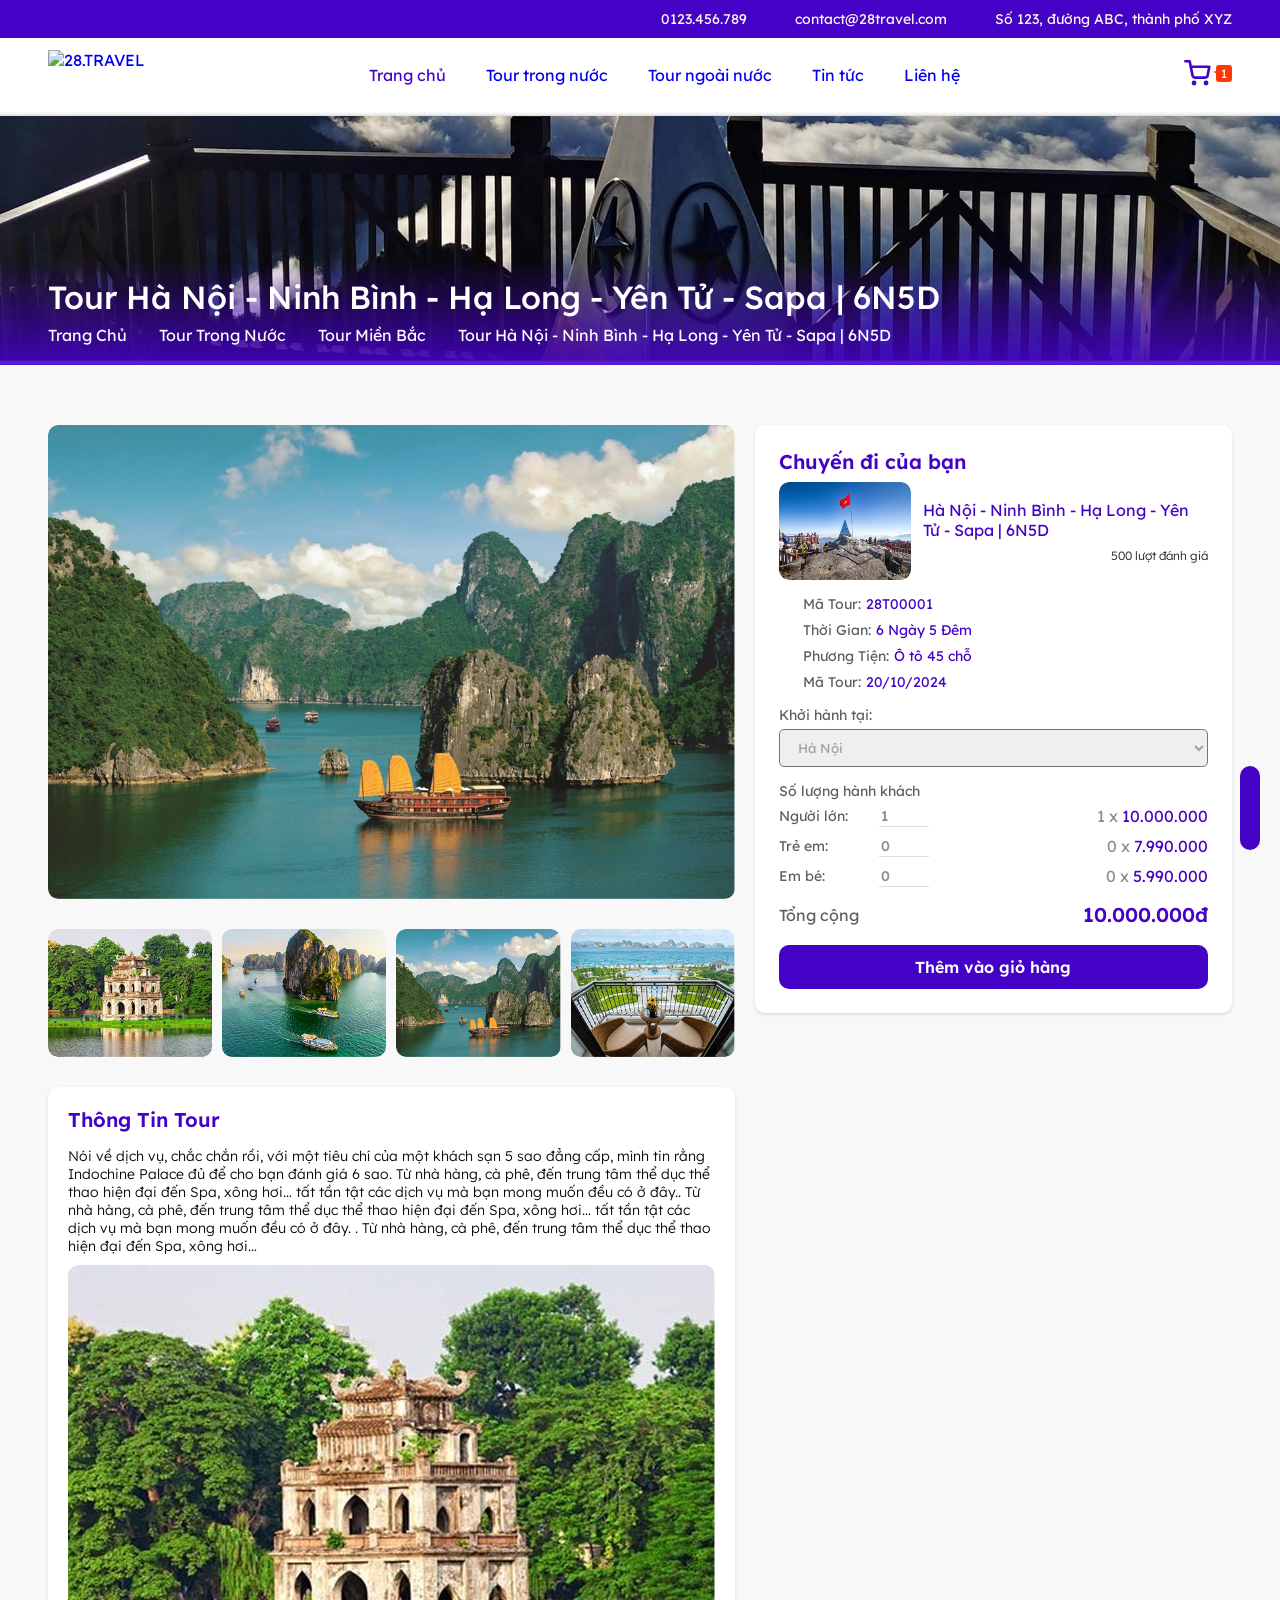
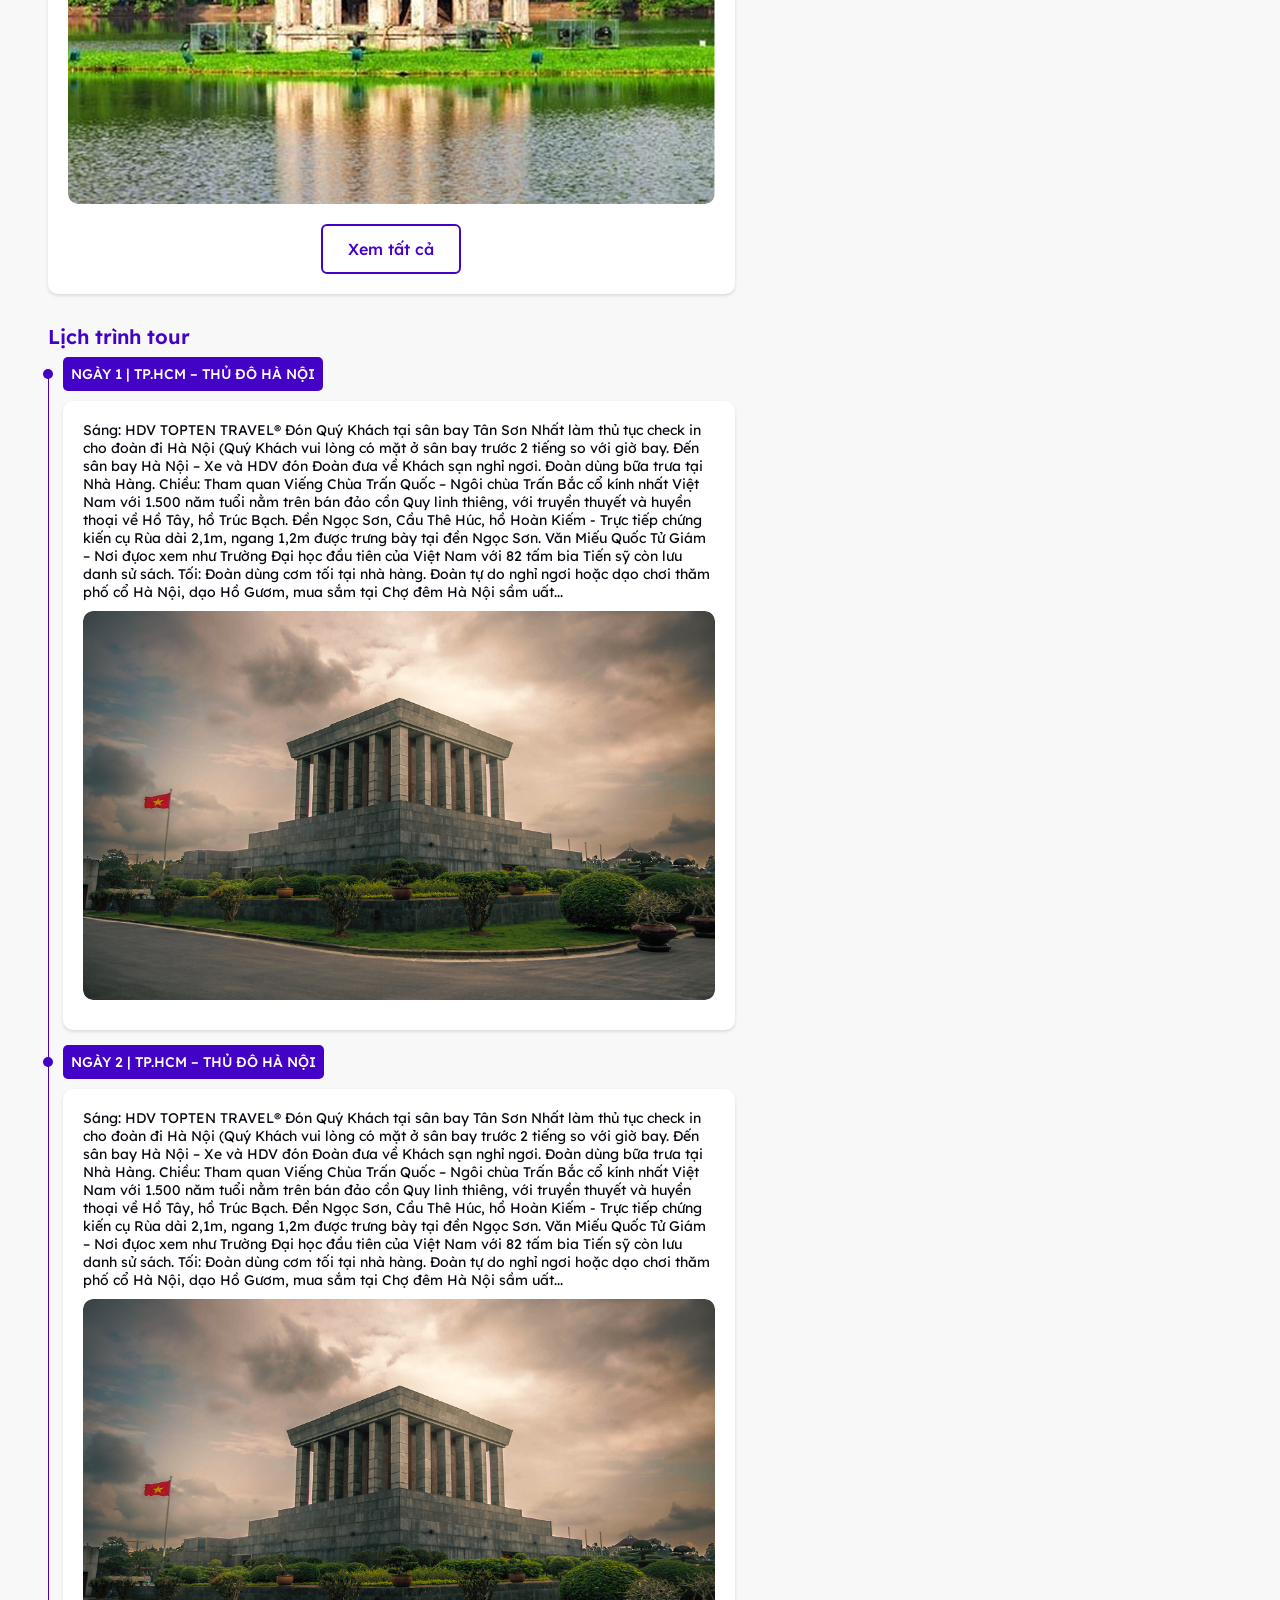
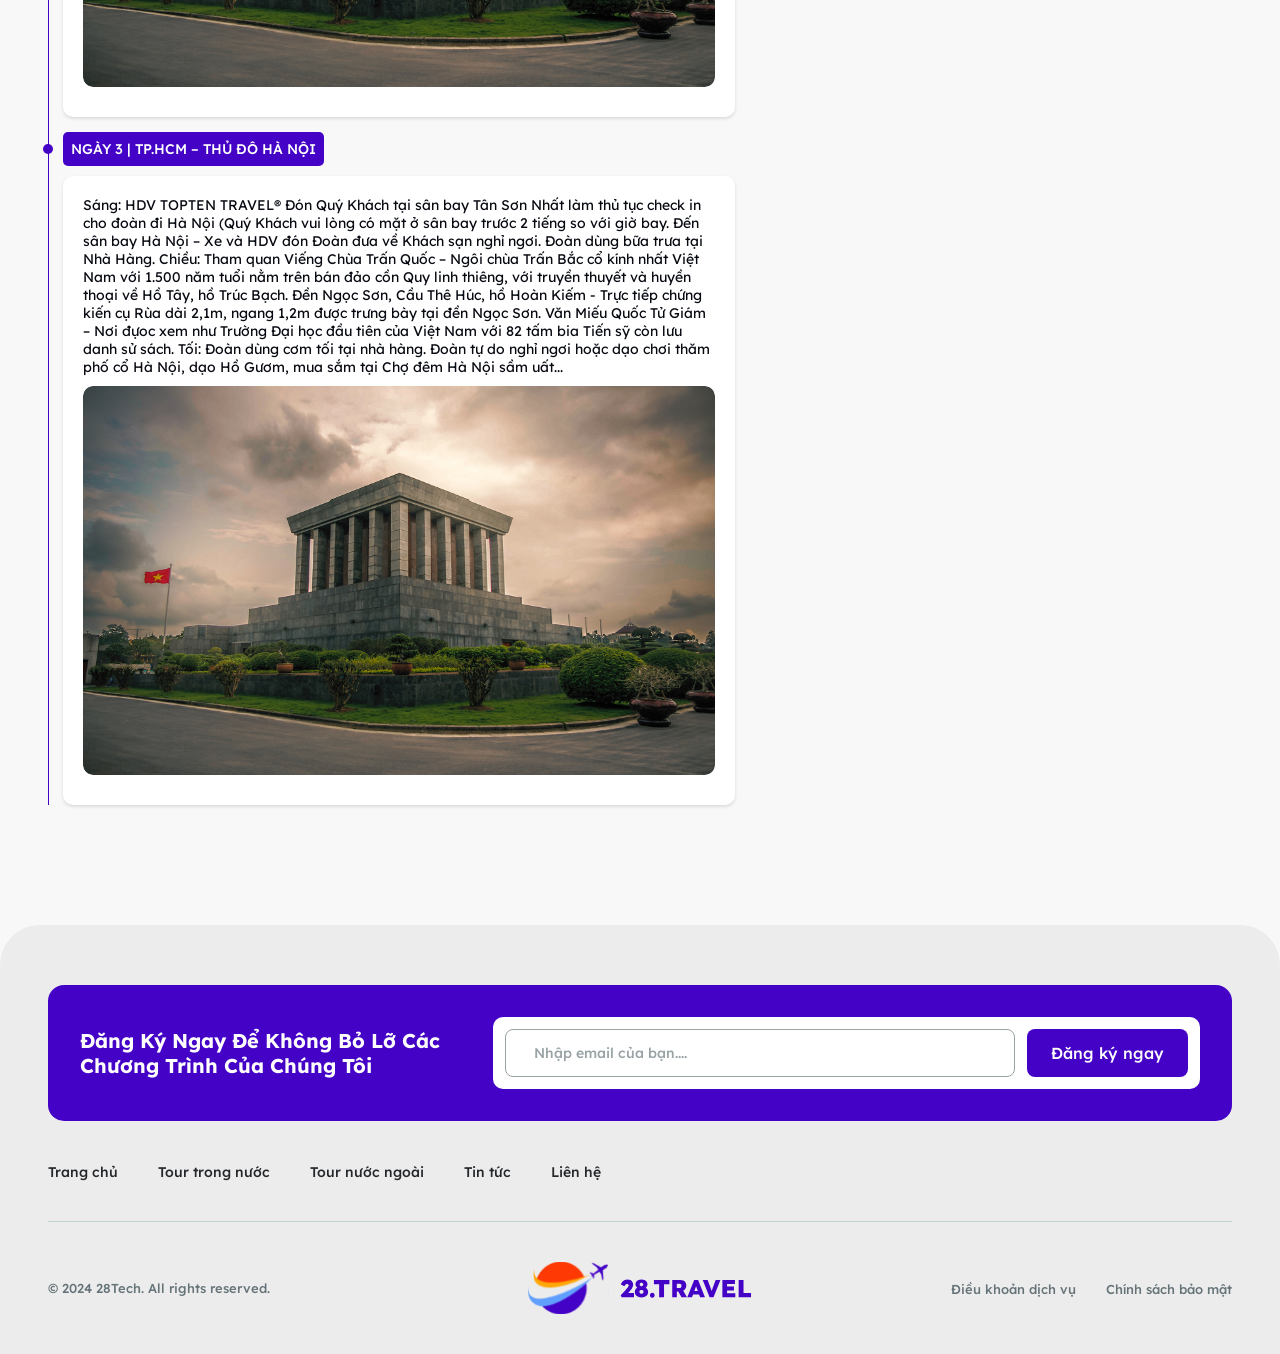
==== chi-tiet-tour.html @ 0ad52549 "Tạo project-1" ====
<!doctype html>
<html lang="en">
  <head>
    <meta charset="UTF-8" />
    <meta name="viewport" content="width=device-width, initial-scale=1.0" />
    <title>Trang chi tiết tour</title>
    <link
      rel="stylesheet"
      href="https://cdnjs.cloudflare.com/ajax/libs/font-awesome/7.3.1/css/all.min.css"
      integrity="sha512-QeR2VH+lsBE5LSAe1Q5EnTBbe7XTBubt8dG93Y7gidSgdMCr8nVqKcfKAMyN96SV8KDbZVTDXChatu5G2KQGzg=="
      crossorigin="anonymous"
      referrerpolicy="no-referrer"
    />
    <link rel="stylesheet" href="assets/css/style.css" />
  </head>
  <body>
    <!-- Top Header -->
    <div class="top-header">
      <div class="container">
        <div class="inner-wrap">
          <div class="inner-item">
            <i class="fa-solid fa-phone"></i>
            0123.456.789
          </div>
          <div class="inner-item">
            <i class="fa-solid fa-envelope"></i>
            contact@28travel.com
          </div>
          <div class="inner-item">
            <i class="fa-solid fa-building"></i>
            Số 123, đường ABC, thành phố XYZ
          </div>
        </div>
      </div>
    </div>
    <!-- End Top Header -->
    <!-- Header -->
    <header class="header">
      <div class="container">
        <div class="inner-wrap">
          <button class="inner-menu-mobile">
            <i class="fa-solid fa-bars"></i>
          </button>
          <div class="inner-logo">
            <a href="index.html">
              <img src="./assets/images/logo.svg" alt="28.TRAVEL" />
            </a>
          </div>
          <nav class="inner-menu">
            <ul>
              <li>
                <a href="index.html" class="active">Trang chủ</a>
              </li>
              <li>
                <a href="#">Tour trong nước</a>
                <i class="fa-solid fa-caret-down"></i>
                <ul>
                  <li><a href="#" class="active">Tour Miền Bắc</a></li>
                  <li><a href="#">Tour Miền Trung</a></li>
                  <li><a href="#">Tour Miền Nam</a></li>
                  <li><a href="#">Tour Xuyên Viêt</a></li>
                </ul>
              </li>
              <li>
                <a href="#">Tour ngoài nước</a>
                <i class="fa-solid fa-caret-down"></i>
                <ul>
                  <li><a href="#">Tour Châu Á</a></li>
                  <li><a href="#">Tour Châu Âu</a></li>
                  <li><a href="#">Tour Châu Mỹ</a></li>
                  <li><a href="#">Tour Châu Úc</a></li>
                </ul>
              </li>
              <li>
                <a href="#">Tin tức</a>
              </li>
              <li>
                <a href="#">Liên hệ</a>
              </li>
            </ul>
          </nav>
          <div class="inner-cart">
            <a href="#">
              <img src="./assets/images/cart.svg" alt="Cart" />
              <span>1</span>
            </a>
          </div>
        </div>
      </div>
    </header>
    <!-- End Header -->
    <!-- Box Breadcrumb -->
    <div class="box-breadcrumb">
      <div class="inner-image">
        <img src="./assets/images/breadcrumb-2.png" alt="" />
      </div>
      <div class="inner-content">
        <div class="container">
          <h1 class="inner-title">
            Tour Hà Nội - Ninh Bình - Hạ Long - Yên Tử - Sapa | 6N5D
          </h1>
          <div class="inner-list">
            <ul>
              <li>
                <a href="index.html">Trang chủ</a>
                <i class="fa-solid fa-angles-right"></i>
              </li>
              <li>
                <a href="index.html">Tour trong nước</a>
                <i class="fa-solid fa-angles-right"></i>
              </li>
              <li>
                <a href="index.html">Tour miền bắc</a>
                <i class="fa-solid fa-angles-right"></i>
              </li>
              <li>
                <a href="index.html"
                  >Tour Hà Nội - Ninh Bình - Hạ Long - Yên Tử - Sapa | 6N5D</a
                >
                <i class="fa-solid fa-angles-right"></i>
              </li>
            </ul>
          </div>
        </div>
      </div>
    </div>
    <!-- End Box Breadcrumb -->
    <!-- Section-10 Danh sách các ảnh -->
    <div class="section-10">
      <div class="container">
        <div class="inner-wrap">
          <div class="inner-left">
            <div class="box-images">
              <div class="inner-images-main">
                <div class="inner-image">
                  <img src="./assets/images/thongtinmain.png" alt="" />
                </div>
              </div>
              <div class="inner-images-thumbs">
                <div class="inner-image">
                  <img src="./assets/images/thongtin.png" alt="" />
                </div>
                <div class="inner-image">
                  <img src="./assets/images/thongtin2.png" alt="" />
                </div>
                <div class="inner-image">
                  <img src="./assets/images/thongtin3.png" alt="" />
                </div>
                <div class="inner-image">
                  <img src="./assets/images/thongtin4.png" alt="" />
                </div>
              </div>
            </div>
            <div class="box-tour-infor">
              <div class="inner-title">Thông Tin Tour</div>
              <div class="inner-content">
                <p>
                  Nói về dịch vụ, chắc chắn rồi, với một tiêu chí của một khách
                  sạn 5 sao đẳng cấp, mình tin rằng Indochine Palace đủ để cho
                  bạn đánh giá 6 sao. Từ nhà hàng, cà phê, đến trung tâm thể dục
                  thể thao hiện đại đến Spa, xông hơi… tất tần tật các dịch vụ
                  mà bạn mong muốn đều có ở đây.. Từ nhà hàng, cà phê, đến trung
                  tâm thể dục thể thao hiện đại đến Spa, xông hơi… tất tần tật
                  các dịch vụ mà bạn mong muốn đều có ở đây. . Từ nhà hàng, cà
                  phê, đến trung tâm thể dục thể thao hiện đại đến Spa, xông
                  hơi…
                </p>
                <img src="./assets/images/thontintour.png" alt="" />
              </div>
              <div class="inner-read-more">
                <btuoon class="button-outline">Xem tất cả</btuoon>
              </div>
            </div>
            <div class="box-tour-schedule">
              <div class="inner-title-main">Lịch trình tour</div>
              <div class="inner-list">
                <div class="inner-item">
                  <div class="inner-title">NGÀY 1 | TP.HCM – THỦ ĐÔ HÀ NỘI</div>
                  <div class="inner-content">
                    <p>
                      Sáng: HDV TOPTEN TRAVEL® Đón Quý Khách tại sân bay Tân Sơn
                      Nhất làm thủ tục check in cho đoàn đi Hà Nội (Quý Khách
                      vui lòng có mặt ở sân bay trước 2 tiếng so với giờ bay.
                      Đến sân bay Hà Nội – Xe và HDV đón Đoàn đưa về Khách sạn
                      nghỉ ngơi. Đoàn dùng bữa trưa tại Nhà Hàng. Chiều: Tham
                      quan Viếng Chùa Trấn Quốc – Ngôi chùa Trấn Bắc cổ kính
                      nhất Việt Nam với 1.500 năm tuổi nằm trên bán đảo cồn Quy
                      linh thiêng, với truyền thuyết và huyền thoại về Hồ Tây,
                      hồ Trúc Bạch. Đền Ngọc Sơn, Cầu Thê Húc, hồ Hoàn Kiếm -
                      Trực tiếp chứng kiến cụ Rùa dài 2,1m, ngang 1,2m được
                      trưng bày tại đền Ngọc Sơn. Văn Miếu Quốc Tử Giám – Nơi
                      đựoc xem như Trường Đại học đầu tiên của Việt Nam với 82
                      tấm bia Tiến sỹ còn lưu danh sử sách. Tối: Đoàn dùng cơm
                      tối tại nhà hàng. Đoàn tự do nghỉ ngơi hoặc dạo chơi thăm
                      phố cổ Hà Nội, dạo Hồ Gươm, mua sắm tại Chợ đêm Hà Nội sầm
                      uất...
                    </p>
                    <img src="./assets/images/lichtrinh.png" alt="" />
                  </div>
                </div>
                <div class="inner-item">
                  <div class="inner-title">NGÀY 2 | TP.HCM – THỦ ĐÔ HÀ NỘI</div>
                  <div class="inner-content">
                    <p>
                      Sáng: HDV TOPTEN TRAVEL® Đón Quý Khách tại sân bay Tân Sơn
                      Nhất làm thủ tục check in cho đoàn đi Hà Nội (Quý Khách
                      vui lòng có mặt ở sân bay trước 2 tiếng so với giờ bay.
                      Đến sân bay Hà Nội – Xe và HDV đón Đoàn đưa về Khách sạn
                      nghỉ ngơi. Đoàn dùng bữa trưa tại Nhà Hàng. Chiều: Tham
                      quan Viếng Chùa Trấn Quốc – Ngôi chùa Trấn Bắc cổ kính
                      nhất Việt Nam với 1.500 năm tuổi nằm trên bán đảo cồn Quy
                      linh thiêng, với truyền thuyết và huyền thoại về Hồ Tây,
                      hồ Trúc Bạch. Đền Ngọc Sơn, Cầu Thê Húc, hồ Hoàn Kiếm -
                      Trực tiếp chứng kiến cụ Rùa dài 2,1m, ngang 1,2m được
                      trưng bày tại đền Ngọc Sơn. Văn Miếu Quốc Tử Giám – Nơi
                      đựoc xem như Trường Đại học đầu tiên của Việt Nam với 82
                      tấm bia Tiến sỹ còn lưu danh sử sách. Tối: Đoàn dùng cơm
                      tối tại nhà hàng. Đoàn tự do nghỉ ngơi hoặc dạo chơi thăm
                      phố cổ Hà Nội, dạo Hồ Gươm, mua sắm tại Chợ đêm Hà Nội sầm
                      uất...
                    </p>
                    <img src="./assets/images/lichtrinh.png" alt="" />
                  </div>
                </div>
                <div class="inner-item">
                  <div class="inner-title">NGÀY 3 | TP.HCM – THỦ ĐÔ HÀ NỘI</div>
                  <div class="inner-content">
                    <p>
                      Sáng: HDV TOPTEN TRAVEL® Đón Quý Khách tại sân bay Tân Sơn
                      Nhất làm thủ tục check in cho đoàn đi Hà Nội (Quý Khách
                      vui lòng có mặt ở sân bay trước 2 tiếng so với giờ bay.
                      Đến sân bay Hà Nội – Xe và HDV đón Đoàn đưa về Khách sạn
                      nghỉ ngơi. Đoàn dùng bữa trưa tại Nhà Hàng. Chiều: Tham
                      quan Viếng Chùa Trấn Quốc – Ngôi chùa Trấn Bắc cổ kính
                      nhất Việt Nam với 1.500 năm tuổi nằm trên bán đảo cồn Quy
                      linh thiêng, với truyền thuyết và huyền thoại về Hồ Tây,
                      hồ Trúc Bạch. Đền Ngọc Sơn, Cầu Thê Húc, hồ Hoàn Kiếm -
                      Trực tiếp chứng kiến cụ Rùa dài 2,1m, ngang 1,2m được
                      trưng bày tại đền Ngọc Sơn. Văn Miếu Quốc Tử Giám – Nơi
                      đựoc xem như Trường Đại học đầu tiên của Việt Nam với 82
                      tấm bia Tiến sỹ còn lưu danh sử sách. Tối: Đoàn dùng cơm
                      tối tại nhà hàng. Đoàn tự do nghỉ ngơi hoặc dạo chơi thăm
                      phố cổ Hà Nội, dạo Hồ Gươm, mua sắm tại Chợ đêm Hà Nội sầm
                      uất...
                    </p>
                    <img src="./assets/images/lichtrinh.png" alt="" />
                  </div>
                </div>
              </div>
            </div>
          </div>
          <div class="inner-right">
            <div class="box-tour-detail">
              <div class="inner-title-main">Chuyến đi của bạn</div>
              <div class="inner-product">
                <div class="inner-image">
                  <img src="./assets/images/chuyendi.png" alt="" />
                </div>
                <div class="inner-infor">
                  <div class="inner-title">
                    Hà Nội - Ninh Bình - Hạ Long - Yên Tử - Sapa | 6N5D
                  </div>
                  <div class="inner-rating">
                    <div class="inner-star">
                      <i class="fa-solid fa-star"></i>
                      <i class="fa-solid fa-star"></i>
                      <i class="fa-solid fa-star"></i>
                      <i class="fa-solid fa-star"></i>
                      <i class="fa-solid fa-star"></i>
                    </div>
                    <div class="inner-number">500 lượt đánh giá</div>
                  </div>
                </div>
              </div>
              <div class="inner-meta">
                <div class="inner-item">
                  <i class="fa-solid fa-ticket-simple"></i>
                  <span>Mã Tour:</span>
                  <span class="inner-highlight">28T00001</span>
                </div>
                <div class="inner-item">
                  <i class="fa-solid fa-calendar-days"></i>
                  <span>Thời Gian:</span>
                  <span class="inner-highlight">6 Ngày 5 Đêm</span>
                </div>
                <div class="inner-item">
                  <i class="fa-solid fa-car"></i>
                  <span>Phương Tiện:</span>
                  <span class="inner-highlight">Ô tô 45 chỗ</span>
                </div>
                <div class="inner-item">
                  <i class="fa-solid fa-calendar-days"></i>
                  <span>Mã Tour:</span>
                  <span class="inner-highlight">20/10/2024</span>
                </div>
              </div>
              <form action="" class="inner-form">
                <div class="inner-group">
                  <label class="inner-label">Khởi hành tại:</label>
                  <select name="" id="">
                    <option value="">Hà Nội</option>
                    <option value="">Đà Nẵng</option>
                    <option value="">Nha Trang</option>
                  </select>
                </div>
                <div class="inner-group">
                  <label class="inner-label">Số lượng hành khách</label>
                  <div class="inner-list">
                    <div class="inner-item">
                      <div class="inner-item-label">Người lớn:</div>
                      <div class="inner-item-input">
                        <input type="number" name="" id="" value="1" min="0" />
                      </div>
                      <div class="inner-item-price">
                        <span>1</span>
                        <span>x</span>
                        <span class="inner-highlight">10.000.000</span>
                      </div>
                    </div>
                    <div class="inner-item">
                      <div class="inner-item-label">Trẻ em:</div>
                      <div class="inner-item-input">
                        <input type="number" name="" id="" value="0" min="0" />
                      </div>
                      <div class="inner-item-price">
                        <span>0</span>
                        <span>x</span>
                        <span class="inner-highlight">7.990.000</span>
                      </div>
                    </div>
                    <div class="inner-item">
                      <div class="inner-item-label">Em bé:</div>
                      <div class="inner-item-input">
                        <input type="number" name="" id="" value="0" min="0" />
                      </div>
                      <div class="inner-item-price">
                        <span>0</span>
                        <span>x</span>
                        <span class="inner-highlight">5.990.000</span>
                      </div>
                    </div>
                  </div>
                </div>
                <div class="inner-total">
                  <div class="inner-total-label">Tổng cộng</div>
                  <div class="inner-total-price">10.000.000đ</div>
                </div>
                <button class="inner-button-add-cart">Thêm vào giỏ hàng</button>
              </form>
            </div>
          </div>
        </div>
      </div>
    </div>

    <!-- Footer -->
    <footer class="footer">
      <div class="container">
        <div class="inner-top">
          <h2 class="inner-title">
            Đăng ký ngay để không bỏ lỡ các chương trình của chúng tôi
          </h2>
          <form class="inner-form">
            <input type="email" placeholder="Nhập email của bạn...." />
            <button class="button-outline">Đăng ký ngay</button>
          </form>
        </div>
        <div class="inner-middle">
          <nav class="inner-links">
            <ul>
              <li>
                <a href="#">Trang chủ</a>
              </li>
              <li>
                <a href="#">Tour trong nước</a>
              </li>
              <li>
                <a href="#">Tour nước ngoài</a>
              </li>
              <li>
                <a href="#">Tin tức</a>
              </li>
              <li>
                <a href="#">Liên hệ</a>
              </li>
            </ul>
          </nav>
          <nav class="inner-socials">
            <ul>
              <li>
                <a href="#" target="_blank"
                  ><i class="fa-brands fa-facebook-f"></i
                ></a>
              </li>
              <li>
                <a href="#" target="_blank"
                  ><i class="fa-brands fa-twitter"></i
                ></a>
              </li>
              <li>
                <a href="#" target="_blank"
                  ><i class="fa-brands fa-instagram"></i
                ></a>
              </li>
              <li>
                <a href="#" target="_blank"
                  ><i class="fa-brands fa-youtube"></i
                ></a>
              </li>
            </ul>
          </nav>
        </div>
        <div class="inner-bottom">
          <div class="inner-copyright">© 2024 28Tech. All rights reserved.</div>
          <div class="inner-logo">
            <a href="index.html">
              <img src="./assets/images/Logo.svg" alt="" />
            </a>
          </div>
          <div class="inner-links">
            <ul>
              <li>
                <a href="#">Điều khoản dịch vụ</a>
              </li>
              <li>
                <a href="#">Chính sách bảo mật</a>
              </li>
            </ul>
          </div>
        </div>
      </div>
    </footer>
    <!-- End footer -->

    <!-- Box Contact -->
    <nav class="box-contact">
      <ul>
        <li>
          <a href="#"><i class="fa-brands fa-facebook-f"></i></a>
        </li>
        <li>
          <a href="#"><i class="fa-brands fa-instagram"></i></a>
        </li>
        <li>
          <a href="#"><i class="fa-brands fa-whatsapp"></i></a>
        </li>
        <li>
          <a href="#"><i class="fa-brands fa-youtube"></i></a>
        </li>
      </ul>
    </nav>
  </body>
</html>
---- assets/css/style.css ----
/* Import font chữ */
@import url("https://fonts.googleapis.com/css2?family=Lexend+Deca:wght@100..900&family=Roboto:ital,wght@0,100..900;1,100..900&display=swap");
/* Biến màu chính */
:root {
  --color-primary: #4502c7;
  --color-text: #25282b;
}
* {
  font-family: "Lexend Deca", sans-serif;
  box-sizing: border-box;
}
body {
  margin: 0;
  background-color: #f8f8f8;
}
a {
  text-decoration: none;
}
img {
  display: block;
}
/* Container */
.container {
  width: 1184px;
  margin-left: auto;
  margin-right: auto;
}
@media (max-width: 1199.98px) {
  .container {
    width: 960px;
  }
}
@media (max-width: 991.98px) {
  .container {
    width: 720px;
  }
}
@media (max-width: 767.98px) {
  .container {
    width: 540px;
  }
}
@media (max-width: 575.98px) {
  .container {
    width: 100%;
    padding-left: 16px;
    padding-right: 16px;
  }
}
/* End Container */
/* Top Header */
.top-header {
  background-color: var(--color-primary);
  padding: 10px 0;
}

.top-header .inner-wrap {
  display: flex;
  justify-content: flex-end;
  gap: 5px 40px;
}
.top-header .inner-item {
  color: #fffbeb;
  font-weight: 400;
  font-size: 14px;
  display: inline-flex;
  align-items: center;
  gap: 8px;
}
.top-header .inner-item i {
  font-size: 20px;
}
@media (max-width: 767.98px) {
  .top-header {
    display: none;
  }
}
/* End Top header */
/* Header */
.header {
  background-color: #ffffff;
  padding: 12px 0;
}
.header .inner-wrap {
  display: flex;
  justify-content: space-between;
  align-items: center;
}
.header .inner-logo img {
  height: 50px;
  width: auto;
}
.header .inner-menu > ul {
  display: flex;
  justify-content: space-between;
  margin: 0;
  padding: 0;
  list-style: none;
  gap: 5px 40px;
}
.header .inner-menu ul > li:hover > ul {
  display: block;
}
.header .inner-menu ul > li {
  position: relative;
}
.header .inner-menu ul > li > a.active,
header .inner-menu ul > li > a:hover {
  color: var(--color-primary);
}
.header .inner-menu ul > li > ul {
  position: absolute;
  list-style: none;
  top: 100%;
  left: 0;
  margin: 0;
  padding: 8px 0;
  background-color: #ffff;
  border-radius: 0 0 10px 10px;
  width: 280px;
  z-index: 999;
  display: none;
}
.header .inner-menu ul > li > ul > li > a {
  display: block;
  font-weight: 400;
  font-size: 16px;
  color: var(--color-primary);
  padding: 8px 22px;
  text-transform: capitalize;
}
.header .inner-menu ul > li > ul > li > a.active,
.header .inner-menu ul > li > ul > li > a:hover {
  background-color: var(--color-primary);
  color: #ffffff;
}
header .inner-menu ul > li > a:hover {
  color: var(--color-primary);
}

.header .inner-cart a {
  display: inline-flex;
  align-items: center;
}
.header .inner-cart img {
  height: 26px;
  width: auto;
}
.header .inner-cart span {
  display: inline-block;
  background-color: #ff3904;
  color: #ffffff;
  border-radius: 3px;
  font-weight: 400;
  font-size: 12px;
  padding: 1px 5px;
  margin-left: 5px;
  position: relative;
}
.header .inner-cart span::before {
  content: "";
  display: inline-block;
  width: 0;
  height: 0;
  border-top: 1.9px solid transparent;
  border-bottom: 1.9px solid transparent;
  border-right: 3.8px solid #ff3904;
  position: absolute;
  top: 6.5px;
  left: -3.4px;
}
.inner-menu-mobile {
  display: none;
}
@media (max-width: 1199.98px) {
  .header .inner-menu > ul {
    gap: 5px 24px;
  }
}
@media (max-width: 991.98px) {
  .header .inner-menu {
    display: none;
  }
  .inner-menu-mobile {
    display: inline-block;
    font-size: 22px;
    color: var(--color-text);
    background-color: transparent;
    padding: 0;
    border: none;
    cursor: pointer;
  }
}
@media (max-width: 575.98px) {
  .header .inner-menu img {
    height: 40px;
  }
}
/* End Header */
/* Section-1 */
.section-1 {
  background-image: url(../images/section-1.png);
  background-repeat: no-repeat;
  padding: 108px 0 106px 0;
  background-size: cover;
  background-position: center;
  width: 100%;
  height: 100%;
}
.section-1 .inner-wrap {
  width: 768px;
  margin: 0 auto;
}
.section-1 .inner-title {
  margin-top: 0;
  margin-bottom: 20px;
  color: var(--color-primary);
  font-size: 36px;
  text-align: center;
  font-weight: 700px;
}
.section-1 .inner-desc {
  margin-top: 0;
  margin-bottom: 30px;
  color: var(--color-text);
  font-size: 16px;
  text-align: center;
  font-weight: 400;
}
.section-1 .inner-form {
  background-color: #00000066;
  border-radius: 10px;
  padding: 40px;
  display: flex;
  flex-wrap: wrap;
  gap: 22px;
}
.section-1 .inner-form .inner-box .inner-input-group {
  border-radius: 10px;
  background-color: #fff;
  padding: 18px 12px;
  display: flex;
  align-items: center;
}
.section-1 .inner-form .inner-box.inner-address {
  width: 100%;
}
.section-1 .inner-form .inner-box.inner-user,
.section-1 .inner-form .inner-box.inner-calendar {
  width: 37.5%;
}
.section-1 .inner-form .inner-button {
  flex: 1;
}
.section-1 .inner-form .inner-box .inner-input-group .inner-icon {
  width: 20px;
  height: auto;
  margin-right: 14px;
}
.section-1 .inner-form .inner-box .inner-input-group .inner-input {
  flex: 1;
  border: none;
  font-weight: 400;
  font-size: 14px;
  outline: none;
  color: var(--color-text);
}
.section-1 .inner-form .inner-box .inner-input-group .inner-input::placeholder {
  color: #a6a6a6;
}
.section-1 .inner-form .inner-box .inner-input-group .inner-down {
  font-size: 12px;
  color: var(--color-primary);
}
.section-1 .inner-form .inner-button {
  border-radius: 10px;
  background-color: var(--color-primary);
  color: #ffffff;
  border: none;
  box-shadow: 0 3.3px 3.3px 0 #00000040;
  font-weight: 500;
  font-style: 14px;
  display: flex;
  justify-content: center;
  align-items: center;
  gap: 10px;
}
.section-1 .inner-form .inner-button i {
  font-size: 20px;
}
@media (max-width: 991.98px) {
  .section-1 .inner-wrap {
    width: 100%;
  }
  .section-1 .inner-title {
    font-size: 27px;
  }
  .section-1 .inner-desc {
    font-size: 14px;
  }
  .section-1 .inner-form {
    padding: 15px;
    gap: 12px;
  }
}
@media (max-width: 767.98px) {
  .section-1 .inner-form .inner-box.inner-user,
  .section-1 .inner-form .inner-box.inner-calendar {
    width: 100%;
  }
  .section-1 .inner-form .inner-button {
    height: 56px;
  }
}
/* End Section-1 */

/* Section 2 */
.section-2 {
  margin: 60px 0;
}
.section-2 .inner-wrap {
  background-color: var(--color-primary);
  border-radius: 10px;
  box-shadow: 0 4px 4px 0 #000;
  padding: 32px 27px 32px 23px;
  display: flex;
  align-items: center;
  flex-wrap: wrap;
  gap: 32px;
}
.section-2 .inner-info {
  width: calc(25% - 32px);
  text-align: center;
  color: #fff;
}
.section-2 .inner-info .inner-title {
  margin: 0;
  margin-bottom: 10px;
  text-transform: uppercase;
  font-size: 28px;
  font-weight: 700;
}
.section-2 .inner-info .inner-desc {
  font-size: 12px;
  font-weight: 400px;
  margin: 0;
  margin-bottom: 36px;
}
.section-2 .inner-info .inner-clock-title {
  font-size: 21px;
  margin-bottom: 17px;
  font-weight: 700;
  margin-bottom: 16px;
}
.section-2 .inner-info .inner-clock-number {
  display: flex;
  align-items: center;
  justify-content: space-evenly;
  gap: 17px;
  margin-bottom: 47px;
}
.section-2 .inner-info .inner-clock-number span {
  display: inline-flex;
  align-items: center;
  justify-content: center;
  height: 57px;
  width: 57px;
  border-radius: 10px;
  color: var(--color-primary);
  background-color: #fff;
  font-weight: 500;
  font-size: 30px;
}
.section-2 .inner-info .inner-discount-title {
  text-transform: uppercase;
  font-size: 16px;
  font-weight: 700;
}
.section-2 .inner-info .inner-discount-price {
  color: #ffd63a;
  font-size: 40px;
  font-weight: 700;
}
.section-2 .inner-info .inner-unit {
  text-decoration: underline;
}
.section-2 .inner-list {
  width: 75%;
  display: grid;
  grid-template-columns: repeat(3, 1fr);
  gap: 20px;
}
@media (max-width: 1119.98px) {
  .section-2 .inner-info {
    width: calc(50% - 32px);
  }
  .section-2 .inner-list {
    width: 68%;
    grid-template-columns: repeat(2, 1fr);
  }
}
@media (max-width: 991.98px) {
  .section-2 .inner-info {
    width: calc(32% - 32px);
  }
  .section-2 .inner-list {
    width: 50%;
    grid-template-columns: 1fr;
  }
}
@media (max-width: 575.98px) {
  .section-2 {
    padding: 45px 0;
  }
  .section-2 .inner-wrap {
    flex-wrap: wrap;
    padding: 30px 15px;
  }
  .section-2 .inner-info {
    width: 100%;
  }
  .section-2 .inner-list {
    width: 100%;
  }
}
/* End Section 2 */
.product-item {
  gap: 0 20px;
  background-color: #fff;
  border-radius: 10px;
  overflow: hidden;
  border: none;
}
.product-item .inner-img {
  aspect-ratio: 271/237;
  margin-bottom: -14px;
}
.product-item .inner-img img {
  width: 100%;
  height: 100%;
  object-fit: cover;
}
.product-item .inner-discount {
  display: inline-flex;
  background-color: #da0808;
  border-radius: 0 32px 32px 0;
  padding: 3px 5px;
  justify-content: space-between;
  align-items: center;
  font-size: 11px;
  font-weight: 600;
  text-transform: uppercase;
  color: #fff;
  gap: 6px;
}
.product-item .inner-discount i {
  color: #ffcb06;
  font-size: 10px;
}
.product-item .inner-content {
  padding: 16px;
}
.product-item .inner-content .inner-title {
  margin-top: 0;
  font-size: 14px;
  font-weight: 700;
  margin-bottom: 6px;
}
.product-item .inner-content .inner-title a {
  color: var(--color-text);
  overflow: hidden;
  text-overflow: ellipsis;
  display: -webkit-box;
  -webkit-line-clamp: 2;
  -webkit-box-orient: vertical;
  height: 36px;
}
.product-item .inner-content .inner-title a:hover {
  color: var(--color-primary);
}
.product-item .inner-price {
  display: flex;
  flex-wrap: wrap;
  font-size: 15px;
  font-weight: 600;
  gap: 5px 11.5px;
  margin-bottom: 9.5px;
}
.product-item .inner-price .inner-price-old {
  text-decoration: line-through;
  color: #52575c;
  margin-right: 11px;
}
.product-item .inner-price .inner-price-old span {
  margin: 0;
  text-decoration: underline;
}
.product-item .inner-price .inner-price-new {
  color: #da0808;
  font-weight: 700;
}
.product-item .inner-price .inner-price-new span {
  text-decoration: underline;
}
.product-item .inner-desc {
  display: flex;
  flex-direction: column;
  margin-bottom: 10px;
  gap: 4px;
  font-size: 11px;
}
.product-item .inner-desc .inner-desc-item {
  color: #8c8c8c;
}

.product-item .inner-meta {
  display: flex;
  flex-wrap: wrap;
  justify-content: space-between;
  align-items: center;
  font-size: 11px;
  gap: 10px;
}
.product-item .inner-meta .inner-rating {
  display: flex;
  gap: 4px;
  align-items: center;
}
.product-item .inner-meta .inner-rating .inner-star {
  display: inline-flex;
  gap: 2px;
  align-items: center;
  color: #ffd600;
}
.product-item .inner-meta .inner-rating .inner-number {
  color: #8c8c8c;
  font-size: 11px;
  font-weight: 400;
}
.product-item .inner-meta .inner-stock {
  display: flex;
  flex-wrap: wrap;
  justify-content: space-between;
  align-items: center;
  font-size: 11px;
  gap: 7px;
}
.product-item .inner-meta .inner-stock .inner-label {
  font-weight: 700;
  color: var(--color-text);
}
.product-item .inner-meta .inner-stock .inner-number {
  display: inline-flex;
  justify-content: center;
  align-items: center;
  width: 32px;
  height: 32px;
  color: #fff;
  background-color: #da0808;
  border-radius: 6px;
}

/* Section 3 */
.section-3 {
  padding-bottom: 60px;
}
.section-3 .inner-wrap {
  display: grid;
  grid-template-columns: repeat(3, 1fr);
  gap: 20px;
}
.section-3 .inner-wrap .inner-item {
  aspect-ratio: 382/269;
  border-radius: 10px;
  overflow: hidden;
}
.section-3 .inner-wrap .inner-item img {
  width: 100%;
  height: 100%;
  object-fit: cover;
}

/* End Section 3 */
.box-title {
  margin-top: 0;
  margin-bottom: 30px;
  font-size: 36px;
  font-weight: 700;
  color: var(--color-primary);
  text-align: center;
  text-transform: capitalize;
}
@media (max-width: 991.98px) {
  .box-title {
    font-size: 24px;
    margin-bottom: 25px;
  }
  .section-3 .inner-wrap {
    grid-template-columns: repeat(2, 1fr);
  }
}
@media (max-width: 575.98px) {
  .section-3 {
    padding-bottom: 45px;
  }
  .section-3 .inner-wrap {
    grid-template-columns: repeat(1, 1fr);
  }
}
/* Section-4 */
.section-4 {
  padding-bottom: 60px;
}
.section-4 .inner-wrap {
  display: grid;
  grid-template-columns: repeat(4, 1fr);
  gap: 20px;
}
.section-4 .inner-button {
  margin-top: 30px;
  text-align: center;
}
@media (max-width: 1191.98px) {
  .section-4 .inner-wrap {
    grid-template-columns: repeat(3, 1fr);
  }
}
@media (max-width: 767.98px) {
  .section {
    padding-bottom: 45px;
  }
  .section-4 .inner-wrap {
    grid-template-columns: repeat(2, 1fr);
  }
}
@media (max-width: 575.98px) {
  .section-4 .inner-wrap {
    gap: 10px;
  }
  .section-4 .product-item .inner-content {
    padding: 10px;
  }
  .section-4 .inner-button {
    margin-top: 25px;
  }
}
/* End Section-4 */
/* Button-outline */
.button-outline {
  display: inline-block;
  border: 2px solid var(--color-primary);
  color: var(--color-primary);
  border-radius: 6px;
  font-size: 16px;
  font-weight: 500;
  padding: 13px 25px;
  background-color: transparent;
  cursor: pointer;
}
.button-outline:hover {
  background-color: var(--color-primary);
  color: #fff;
}
@media (max-width: 565.98px) {
  .button-outline {
    font-size: 14px;
    padding: 12px 20px;
  }
}

/* Section-5 */
.section-5 {
  padding-bottom: 60px;
}
.section-5 .inner-img {
  border-radius: 10px;
  overflow: hidden;
}
.section-5 .inner-img img {
  width: 100%;
  height: auto;
  object-fit: cover;
}
@media (max-width: 565.98px) {
  .section-5 {
    padding-bottom: 45px;
  }
}

/* Section 8 */
.section-8 {
  padding-bottom: 60px;
}
.section-8 .inner-wrap {
  display: grid;
  grid-template-columns: repeat(4, 1fr);
  gap: 24px 20px;
}
.section-8 .blog-item-2 {
  grid-row: span 2;
  grid-column: span 2;
}
@media (max-width: 991.98px) {
  .section-8 .inner-wrap {
    grid-template-columns: repeat(2, 1fr);
  }
  .section-8 .blog-item-2 {
    grid-row: 2 / span 2;
  }
}

@media (max-width: 575.98px) {
  .section-8 {
    margin-bottom: 45px;
  }
  .section-8 .inner-wrap {
    gap: 10px;
  }
}
/* End Section 8 */
/* Blog-item */
.blog-item {
  position: relative;
  aspect-ratio: 302/308;
  border-radius: 20px;
  overflow: hidden;
  box-shadow: 0px 0px 4px 0px #00000040;
}
.blog-item .inner-content {
  position: absolute;
  bottom: 0;
  left: 0;
  color: #fff;
  width: 100%;
  height: 100%;
  display: flex;
  flex-direction: column;
  justify-content: flex-end;
  background: linear-gradient(
    180deg,
    rgba(69, 2, 199, 0) 58.85%,
    rgba(69, 2, 199, 0.9) 100%
  );
  padding: 18px 24px;
}
.blog-item .inner-content .inner-date {
  font-size: 12px;
  padding-bottom: 10px;
}
.blog-item .inner-content .inner-title {
  margin: 0;
  font-size: 18px;
  overflow: hidden;
  text-overflow: ellipsis;
  display: -webkit-box;
  -webkit-line-clamp: 2;
  -webkit-box-orient: vertical;
}
.blog-item .inner-img img {
  width: 100%;
  height: 100%;
  object-fit: cover;
}
.blog-item-2 {
  box-shadow: 0px 0px 4px 0px #00000040;
  background-color: #fff;
  border-radius: 20px;
  overflow: hidden;
}
.blog-item-2 .inner-img {
  aspect-ratio: 536/400;
}
.blog-item-2 .inner-img img {
  width: 100%;
  height: 100%;
  object-fit: cover;
}
.blog-item-2 .inner-content {
  padding: 16px 24px;
}

.blog-item-2 .inner-content .inner-date {
  font-size: 14px;
  font-weight: 300;
  color: #000;
  padding-bottom: 10px;
}
.blog-item-2 .inner-content .inner-title {
  margin: 0;
  font-size: 22px;
  font-weight: 400;
  margin-bottom: 10px;
  color: var(--color-primary);
  overflow: hidden;
  text-overflow: ellipsis;
  display: -webkit-box;
  -webkit-line-clamp: 1;
  -webkit-box-orient: vertical;
}
.blog-item-2 .inner-content .inner-desc {
  font-weight: 300;
  font-size: 14px;
  color: #000;
  overflow: hidden;
  text-overflow: ellipsis;
  display: -webkit-box;
  -webkit-line-clamp: 2;
  -webkit-box-orient: vertical;
}

@media (max-width: 575.98px) {
  .blog-item {
    border-radius: 10px;
  }
  .blog-item .inner-content {
    padding: 10px;
  }
  .blog-item .inner-content .inner-date {
    font-size: 10px;
    margin-bottom: 6px;
  }
  .blog-item .inner-content .inner-title {
    font-size: 14px;
  }
  .blog-item-2 {
    border-radius: 10px;
  }
  .blog-item-2 .inner-content {
    padding: 10px;
  }
  .blog-item .inner-content .inner-date {
    font-size: 12px;
    margin-bottom: 6px;
  }
  .blog-item .inner-content .inner-title {
    font-size: 18px;
  }
}

/* Footer */
.footer {
  background-color: #ececec;
  padding: 60px 0 40px 0;
  border-radius: 40px 40px 0 0;
}
.footer .inner-top {
  background-color: var(--color-primary);
  border-radius: 16px;
  padding: 32px;
  display: flex;
  align-items: center;
  gap: 24px;
  margin-bottom: 40px;
}
.footer .inner-top .inner-title {
  width: 389px;
  margin: 0;
  font-size: 20px;
  font-weight: 700;
  color: #fdfdfd;
  text-transform: capitalize;
}
.footer .inner-top .inner-form {
  flex: 1;
  display: flex;
  justify-content: space-between;
  background-color: #fff;
  border-radius: 10px;
  gap: 12px;
  padding: 12px;
}
.footer .inner-top .inner-form input {
  flex: 1;
  height: 48px;
  border: 1px solid #99a2a5;
  border-radius: 8px;
  outline: none;
  font-size: 14px;
  font-weight: 500;
  padding: 0 28px;
}
footer .inner-top .inner-form input::placeholder {
  color: #99a2a5;
}
.footer .inner-top .inner-form button {
  height: 48px;
  background-color: var(--color-primary);
  border: 0;
  border-radius: 8px;
  padding: 0 24px;
  font-weight: 500;
  font-size: 16px;
  color: #fdfdfd;
  cursor: pointer;
}
.footer .inner-middle {
  display: flex;
  justify-content: space-between;
  align-items: center;
  padding-bottom: 40px;
  border-bottom: 1px solid #c1d2cd;
  margin-bottom: 40px;
}
.footer .inner-middle .inner-links ul {
  list-style: none;
  display: inline-flex;
  align-items: center;
  gap: 10px 40px;
  margin: 0;
  padding: 0;
}
.footer .inner-middle .inner-links ul a {
  font-weight: 500;
  font-size: 14px;
  color: var(--color-text);
}
.footer .inner-middle .inner-links ul a:hover {
  color: var(--color-primary);
}
.footer .inner-middle .inner-socials ul {
  list-style: none;
  display: inline-flex;
  justify-content: space-evenly;
  align-items: center;
  gap: 10px 40px;
  margin: 0;
  padding: 0;
}
.footer .inner-middle .inner-socials ul a {
  font-weight: 500;
  font-size: 24px;
  color: var(--color-text);
}
.footer .inner-middle .inner-socials ul a:hover {
  color: var(--color-primary);
}
.footer .inner-bottom {
  display: flex;
  align-items: center;
}
.footer .inner-bottom .inner-logo {
  width: 224px;
  height: auto;
}
.footer .inner-bottom .inner-logo img {
  width: 100%;
  height: auto;
}
.footer .inner-bottom .inner-copyright,
.footer .inner-bottom .inner-links {
  width: calc(50% - 112px);
}
.footer .inner-bottom .inner-copyright {
  font-weight: 500;
  font-size: 13px;
  color: #667479;
}

.footer .inner-bottom .inner-links ul {
  list-style: none;
  display: flex;
  justify-content: flex-end;
  align-items: center;
  gap: 10px 30px;
  margin: 0;
  padding: 0;
}
.footer .inner-bottom .inner-links ul li a {
  font-weight: 500;
  font-size: 13px;
  color: #667479;
}
.footer .inner-bottom .inner-links ul li a:hover {
  color: var(--color-primary);
}
@media (max-width: 991.98px) {
  .footer .inner-top {
    flex-wrap: wrap;
  }
  .footer .inner-top .inner-title {
    width: 100%;
    font-size: 18px;
    text-align: center;
  }
  .footer .inner-middle {
    flex-wrap: wrap;
    justify-content: center;
    gap: 20px;
  }
  .footer .inner-bottom {
    flex-wrap: wrap;
    gap: 20px;
    text-align: center;
    align-items: center;
    justify-content: center;
  }
  .footer .inner-bottom .inner-copyright,
  .footer .inner-bottom .inner-links {
    width: 100%;
  }
  .footer .inner-bottom .inner-logo {
    order: 0;
    margin: 0 auto;
  }
  .footer .inner-bottom .inner-links {
    order: 1;
  }
  .footer .inner-bottom .inner-links ul {
    justify-content: center;
  }
  .footer .inner-bottom .inner-copyright {
    order: 3;
  }
}
@media (max-width: 767.98px) {
  .footer .inner-middle .inner-links ul {
    flex-wrap: wrap;
    justify-content: center;
  }
}
@media (max-width: 575.98px) {
  .footer {
    padding: 40px;
    border-radius: 25px;
  }
  .footer .inner-top {
    padding: 20px;
    gap: 20px;
    margin-bottom: 30px;
  }
  .footer .inner-top .inner-form {
    flex-wrap: wrap;
  }
  .footer .inner-top .inner-form button {
    width: 100%;
    font-size: 14px;
  }
  .footer .inner-middle {
    padding-bottom: 30px;
    margin-bottom: 30px;
  }
  .footer .inner-middle .inner-links ul {
    gap: 10px 25px;
  }
  .footer .inner-middle .inner-socials ul {
    gap: 10px 25px;
  }
  .footer .inner-bottom .inner-links ul {
    gap: 10px 25px;
  }
}
/* End footer */

/* Box-contact */
.box-contact {
  background-color: var(--color-primary);
  border-radius: 10px;
  color: #fff;
  padding: 12px 10px;
  position: fixed;
  right: 20px;
  bottom: 50px;
}

.box-contact ul {
  list-style: none;
  margin: 0;
  padding: 0;
  display: flex;
  gap: 20px;
  flex-direction: column;
  align-items: center;
}
.box-contact ul li a {
  color: #fff;
  font-size: 19px;
}

/* Box Breadcrumb */
.box-breadcrumb {
  position: relative;
}
.box-breadcrumb .inner-image {
  height: 253px;
}
.box-breadcrumb .inner-image img {
  width: 100%;
  height: 100%;
  object-fit: cover;
}
.box-breadcrumb .inner-content {
  position: absolute;
  top: 0;
  left: 0;
  background: linear-gradient(
    180deg,
    rgba(69, 2, 199, 0) 58.85%,
    rgba(69, 2, 199, 0.9) 100%
  );
  width: 100%;
  height: 100%;
  display: flex;
  flex-direction: column;
  justify-content: flex-end;
  padding-bottom: 20px;
}
.box-breadcrumb .inner-content .inner-title {
  margin: 0;
  margin-bottom: 8px;
  padding: 0;
  font-weight: 500;
  font-size: 32px;
  color: #fff;
}
.box-breadcrumb .inner-content .inner-list ul {
  list-style: none;
  display: flex;
  flex-wrap: wrap;
  align-items: center;
  margin: 0;
  padding: 0;
  gap: 5px 16px;
  text-transform: capitalize;
}
.box-breadcrumb .inner-content .inner-list ul li {
  display: inline-flex;
  align-items: center;
}
.box-breadcrumb .inner-content .inner-list ul li a {
  color: #fff;
  font-weight: 400;
  font-size: 16px;
}
.box-breadcrumb .inner-content .inner-list ul li i {
  font-size: 10px;
  color: #fff;
  margin-left: 16px;
}
.box-breadcrumb .inner-content .inner-list ul li:last-child i {
  display: none;
}
@media (max-width: 991.98px) {
  .box-breadcrumb .inner-content {
    padding-bottom: 15px;
  }
  .box-breadcrumb .inner-content .inner-title {
    font-size: 20px;
  }
  .box-breadcrumb .inner-content .inner-list ul {
    gap: 5px 10px;
  }
  .box-breadcrumb .inner-content .inner-list ul li a {
    font-size: 11px;
  }

  .box-breadcrumb .inner-content .inner-list ul li {
    font-size: 8px;
    /* margin-left: 10px; */
  }
}
/* Danh sach tour */
.section-9 {
  background-color: #f8f8f8;
  padding: 60px 0;
}
.section-9 .inner-wrap {
  display: flex;
  align-items: self-start;
  justify-content: space-between;
}
.section-9 .inner-wrap .inner-left {
  width: calc(25% - 12px);
}
.section-9 .inner-wrap .inner-right {
  width: calc(75% - 12px);
}
.section-9 .inner-wrap .inner-right .inner-info {
  margin-bottom: 10px;
}
.section-9 .inner-right .inner-info .inner-title {
  margin: 0;
  padding: 0;
  font-size: 28px;
  font-weight: 600;
  color: var(--color-primary);
  text-transform: capitalize;
  margin-bottom: 10px;
}
.section-9 .inner-right .inner-info .inner-desc {
  font-size: 14px;
  color: #747578;
  font-weight: 400;
}
.section-9 .inner-right .inner-info-2 {
  display: flex;
  justify-content: space-between;
  align-items: center;
  margin-bottom: 30px;
}
.section-9 .inner-right .inner-info-2 .inner-sort {
  display: flex;
  flex: 1;
  flex-wrap: wrap;
  align-items: center;
  gap: 16px;
}
.section-9 .inner-right .inner-info-2 .inner-sort .inner-label {
  font-size: 14px;
  color: #747578;
}
.section-9 .inner-right .inner-info-2 .inner-sort .inner-list {
  display: flex;
  align-items: center;
  gap: 16px;
}
.section-9 .inner-right .inner-info-2 .inner-sort .inner-list button {
  border: 0;
  font-size: 12px;
  font-weight: 400;
  color: #747578;
  outline: none;
  padding: 0;
  margin: 0;
  background-color: transparent;
  cursor: pointer;
}
.section-9 .inner-right .inner-info-2 .inner-sort .inner-list button i {
  font-size: 16px;
  margin-left: 5px;
}
.section-9 .inner-right .inner-info-2 .inner-sort .inner-list button.active,
.section-9 .inner-right .inner-info-2 .inner-sort .inner-list button:hover {
  color: #f9313d;
}
.section-9 .inner-right .inner-info-2 .inner-sort .inner-count-record {
  font-size: 14px;
  font-weight: 400;
  color: #747578;
}
.section-9 .inner-right .inner-fitter-mobile {
  display: none;
}
.section-9 .inner-right .inner-list-tour {
  display: grid;
  grid-template-columns: repeat(3, 1fr);
  gap: 20px;
}

.section-9 .inner-right .inner-fitter-mobile i {
  font-size: 16px;
}
@media (max-width: 1191.98px) {
  .section-9 .inner-left {
    display: none;
  }
  .section-9 .inner-right {
    width: 100%;
  }
  .section-9 .inner-right .inner-fitter-mobile {
    display: inline-flex;
    align-items: center;
    gap: 6px;
    font-size: 14px;
    color: var(--color-primary);
    padding: 0;
    background-color: transparent;
    border: 0;
    cursor: pointer;
  }
  .section-9 .inner-right .inner-info-2 {
    flex-wrap: wrap;
  }
  .section-9 .inner-right .inner-info-2 .inner-sort {
    flex: none;
    width: 100%;
    margin-bottom: 16px;
  }
}
@media (max-width: 767.98px) {
  .section-9 .inner-right .inner-list-tour {
    grid-template-columns: repeat(2, 1fr);
  }
}
@media (max-width: 575.98px) {
  .section-9 {
    padding: 45px 0;
  }
  .section-9 .inner-right .inner-info .inner-title {
    font-size: 24px;
  }
  .section-9 .inner-right .inner-info-2 .inner-sort {
    gap: 5px 16px;
    flex-wrap: wrap;
  }
  .section-9 .inner-right .inner-info-2 .inner-list-tour {
    gap: 10px;
  }
  .section-9 .inner-list-tour .product-item .inner-content {
    padding: 10px;
  }
}
/* Box Fitter */
.box-fitter {
  border-radius: 10px;
  background-color: #fff;
  padding: 15px;
  box-shadow: 0 0 4px 0 #00000040;
}
.box-fitter .inner-head {
  display: flex;
  justify-content: space-between;
  align-items: center;
  margin-bottom: 15px;
}
.box-fitter .inner-head .inner-title {
  font-size: 18px;
  color: var(--color-primary);
  font-weight: 600;
}
.box-fitter .inner-head i {
  font-size: 20px;
  color: var(--color-primary);
}
.box-fitter .inner-body {
  display: flex;
  flex-direction: column;
  gap: 15px;
}
.box-fitter .inner-body .inner-group .inner-label {
  display: block;
  font-size: 14px;
  font-weight: 500;
  color: #898b8d;
  margin-bottom: 5px;
}
.box-fitter .inner-body .inner-group select,
.box-fitter .inner-body .inner-group input[type="date"] {
  width: 100%;
  height: 38px;
  border: 1px solid #898b8d;
  border-radius: 5px;
  color: #898b8d;
  padding-left: 14px;
  font-weight: 400;
  outline: none;
  cursor: pointer;
}
.box-fitter .inner-body .inner-group .inner-input-list {
  display: flex;
  flex-direction: column;
  gap: 5px;
}
.box-fitter .inner-body .inner-group .inner-input-list {
  display: flex;
  flex-direction: column;
  gap: 5px;
}
.box-fitter .inner-body .inner-group .inner-input-item {
  display: flex;
  border: 1px solid #898b8d;

  align-items: center;
  padding-left: 14px;
  border-radius: 5px;
  height: 38px;
}
.box-fitter .inner-body .inner-group .inner-input-item span {
  flex: 1;
  color: #898b8d;
  font-weight: 400;
}
.box-fitter .inner-body .inner-group .inner-input-item input {
  width: 45px;
  outline: none;
  border: 0;
  color: #898b8d;
}
.box-fitter .inner-body .inner-group .inner-button {
  border-radius: 5px;
  background-color: var(--color-primary);
  color: #fff;
  font-size: 14px;
  font-weight: 500;
  border: 0;
  outline: none;
  width: 100%;
  height: 38px;
  cursor: pointer;
}
/* Box pagination */
.box-pagination {
  margin-top: 30px;
  display: flex;
  justify-content: flex-end;
  align-items: center;
}
.box-pagination button {
  height: 40px;
  width: 40px;
  color: var(--color-primary);
  background-color: transparent;
  border: 1px solid var(--color-primary);
  border-right-width: 0;
  font-size: 14px;
  font-weight: 400;
}
.box-pagination button i {
  font-size: 10px;
}
.box-pagination button:first-child {
  border-top-left-radius: 5px;
  border-bottom-left-radius: 5px;
}
.box-pagination button:last-child {
  border-right-width: 1px;
  border-top-right-radius: 5px;
  border-bottom-right-radius: 5px;
}
.box-pagination button.active,
.box-pagination button:hover {
  background-color: var(--color-primary);
  color: #f8f6eb;
}

/* Section-10 */
.section-10 {
  padding: 60px 0;
  background-color: #f8f8f8;
}
.section-10 .inner-wrap {
  display: flex;
  /* align-items: center; */
  justify-content: space-between;

  gap: 20px;
}
.section-10 .inner-wrap .inner-left {
  width: 58%;
}
.section-10 .inner-wrap .inner-right {
  width: calc(42% - 20px);
}
@media (max-width: 991.98px) {
  .section-10 .inner-wrap {
    flex-wrap: wrap;
  }
  .section-10 .inner-wrap .inner-left {
    width: 100%;
    order: 1;
  }
  .section-10 .inner-wrap .inner-right {
    width: 100%;
  }
}
@media (max-width: 575.98px) {
  .section-10 {
    padding: 45px 0;
  }
  .box-tour-detail .inner-title-main {
    font-size: 16px;
  }
  .box-tour-detail .inner-product .inner-infor .inner-title {
    font-size: 14px;
  }
  .box-tour-detail .inner-product .inner-infor .inner-rating .inner-number {
    font-size: 10px;
  }
  .box-tour-detail .inner-product .inner-infor .inner-rating .inner-star {
    font-size: 12px;
  }
}

/* Box Images */
.box-images .inner-images-main {
  margin-bottom: 30px;
}
.box-images .inner-images-main .inner-image {
  aspect-ratio: 695/480;
  border-radius: 10px;
  overflow: hidden;
}
.box-images .inner-images-main .inner-image img {
  width: 100%;
  height: 100%;
  object-fit: cover;
}
.box-images .inner-images-thumbs {
  display: grid;
  grid-template-columns: repeat(4, 1fr);
  gap: 10px;
}
.box-images .inner-images-thumbs .inner-image {
  aspect-ratio: 166/129;
  border-radius: 10px;
  overflow: hidden;
}
.box-images .inner-images-thumbs .inner-image img {
  width: 100%;
  height: 100%;
  object-fit: cover;
}

@media (max-width: 575.98px) {
  .box-images .inner-images-main {
    margin-bottom: 15px;
    gap: 5px;
  }
  .box-images .inner-images-thumbs {
    gap: 5px;
  }
}

/* End Box Images */
/* Box Tour Detail */
.box-tour-detail {
  border-radius: 10px;
  padding: 24px;
  background-color: #fff;
  box-shadow: 0px 1.75px 3.51px 0px rgba(0, 0, 0, 0.12);
  position: sticky;
  top: 0;
  left: 0;
}
.box-tour-detail .inner-title-main {
  font-size: 20px;
  color: var(--color-primary);
  font-weight: 600;
  margin-bottom: 8px;
}
.box-tour-detail .inner-product {
  display: flex;
  align-items: center;
  margin-bottom: 15px;
}
.box-tour-detail .inner-product .inner-image {
  width: 132px;
  aspect-ratio: 132/98;
  border-radius: 10px;
  overflow: hidden;
  margin-right: 12px;
}
.box-tour-detail .inner-product .inner-image img {
  width: 100%;
  height: 100%;
  object-fit: cover;
}
.box-tour-detail .inner-product .inner-infor {
  flex: 1;
}
.box-tour-detail .inner-product .inner-infor .inner-title {
  font-size: 16px;
  font-weight: 400;
  color: #4502c7;
  margin-bottom: 8px;
}

.box-tour-detail .inner-product .inner-infor .inner-rating {
  display: flex;
  align-items: center;
  justify-content: space-between;
  flex-wrap: wrap;
}
.box-tour-detail .inner-product .inner-infor .inner-rating .inner-star {
  display: inline-flex;
  color: #ffd600;
  font-size: 15px;
  gap: 3px;
}
.box-tour-detail .inner-product .inner-infor .inner-rating .inner-number {
  color: #1f1f1f;
  font-size: 12px;
  font-weight: 300;
}
.box-tour-detail .inner-meta {
  display: flex;
  flex-direction: column;
  gap: 8px;
  margin: 15px 0;
}
.box-tour-detail .inner-meta .inner-item {
  display: flex;
  align-items: center;
  font-size: 14px;
  font-weight: 400;
  color: #5d5e60;
}
.box-tour-detail .inner-meta .inner-item i {
  font-size: 16px;
  width: 16px;
  margin-right: 8px;
}
.box-tour-detail .inner-meta .inner-item .inner-highlight {
  margin-left: 5px;
  color: var(--color-primary);
}
.box-tour-detail .inner-form .inner-group {
  margin-bottom: 15px;
}
.box-tour-detail .inner-form .inner-group .inner-label {
  display: block;
  font-size: 14px;
  font-weight: 400;
  color: #5d5e60;
}
.box-tour-detail .inner-form .inner-group .inner-label {
  display: block;
  font-size: 14px;
  font-weight: 400;
  color: #5d5e60;
  margin-bottom: 5px;
}
.box-tour-detail .inner-form .inner-group select {
  width: 100%;
  height: 38px;
  border-radius: 5px;
  color: #9ea0a3;
  outline: none;
  padding-left: 14px;
}
.box-tour-detail .inner-form .inner-group .inner-list {
  display: flex;
  flex-direction: column;
  gap: 8px;
}
.box-tour-detail .inner-group .inner-list .inner-item {
  display: flex;
  align-items: center;
  /* justify-content: space-between; */
}
.box-tour-detail .inner-group .inner-list .inner-item-label {
  font-size: 14px;
  color: #5d5e60;
  font-weight: 400;
  width: 100px;
}
.box-tour-detail .inner-group .inner-list .inner-item-input input {
  outline: none;
  border: none;
  border-bottom: 1px solid #ddd;
  width: 50px;
  font-weight: 500;
  font-size: 14px;
  color: #898b8d;
}
.box-tour-detail .inner-group .inner-list .inner-item .inner-item-price {
  flex: 1;
  text-align: right;
  font-size: 16px;
  font-weight: 400;
  color: #898b8d;
}
.box-tour-detail .inner-group .inner-list .inner-item .inner-highlight {
  color: var(--color-primary);
}
.box-tour-detail .inner-total {
  margin-bottom: 18px;
  display: flex;
  align-items: center;
  justify-content: space-between;
}
.box-tour-detail .inner-total .inner-total-label {
  font-size: 16px;
  font-weight: 400;
  color: #5d5e60;
}
.box-tour-detail .inner-total .inner-total-price {
  font-size: 20px;
  font-weight: 600;
  color: var(--color-primary);
}
.box-tour-detail .inner-button-add-cart {
  width: 100%;
  font-size: 16px;
  height: 44px;
  outline: none;
  font-weight: 600;
  color: #fff;
  background-color: var(--color-primary);
  border-radius: 10px;
  border: 0;
  cursor: pointer;
}
.box-tour-detail .inner-button-add-cart:hover {
  color: var(--color-primary);
  background-color: #fff;
  border: 1px solid var(--color-primary);
}
@media (max-width: 575.98px) {
  .box-tour-detail {
    padding: 15px;
  }
}
/* End Box Tour Detail */

/* Box Tour Infor */
.box-tour-infor {
  margin: 30px 0;
  background-color: #fff;
  border-radius: 10px;
  padding: 20px;
  box-shadow: 0px 1.75px 3.51px 0px rgba(0, 0, 0, 0.12);
}
.box-tour-infor .inner-title {
  font-size: 20px;
  font-weight: 600;
  color: var(--color-primary);
  margin-bottom: 15px;
}
.box-tour-infor .inner-content p {
  font-size: 14px;
  font-weight: 300;
  color: #080a12;
  margin-bottom: 10px;
}
.box-tour-infor .inner-content img {
  max-width: 100%;
  height: auto;
  border-radius: 10px;
  margin-bottom: 10px;
}
.box-tour-infor .inner-read-more {
  text-align: center;
  margin-top: 20px;
}
@media (max-width: 575.98px) {
  .box-tour-infor {
    padding: 15px;
  }
}
/* End Box Tour Infor */
/* Box Tour Schedule */
.box-tour-schedule {
  margin-bottom: 60px;
  margin-top: 30px;
}
.box-tour-schedule .inner-title-main {
  font-size: 20px;
  font-weight: 600;
  color: var(--color-primary);
  margin-bottom: 8px;
}
.box-tour-schedule .inner-list {
  display: flex;
  flex-direction: column;
  gap: 15px;
  position: relative;
}
.box-tour-schedule .inner-list::before {
  content: "";
  display: block;
  width: 1px;
  height: calc(100% - 16px);
  background-color: var(--color-primary);
  position: absolute;
  top: 0;
  left: 0;
  margin-top: 16px;
}
.box-tour-schedule .inner-list .inner-item {
  margin-left: 15px;
  position: relative;
}
.box-tour-schedule .inner-list .inner-item::before {
  content: "";
  display: block;
  width: 10px;
  height: 10px;
  border-radius: 50%;
  background-color: var(--color-primary);
  position: absolute;
  top: 12px;
  left: -20px;
}
.box-tour-schedule .inner-list .inner-item .inner-title {
  display: inline-block;
  padding: 8px;
  font-size: 14px;
  font-weight: 500;
  color: #fff;
  background-color: var(--color-primary);
  border-radius: 5px;
  gap: 15px;
  margin-bottom: 10px;
}
.box-tour-schedule .inner-list .inner-item .inner-content {
  background-color: #fff;
  border-radius: 10px;
  box-shadow: 0px 1.75px 3.51px 0px rgba(0, 0, 0, 0.12);
  padding: 20px;
}
.box-tour-schedule .inner-list .inner-item .inner-content p {
  padding: 0;
  margin: 0;
  font-size: 14px;
  font-weight: 400;
  color: #080a12;
  margin-bottom: 10px;
}
.box-tour-schedule .inner-list .inner-item .inner-content img {
  max-width: 100%;
  height: auto;
  border-radius: 10px;
  margin-bottom: 10px;
}
@media (max-width: 575.98px) {
  .box-tour-schedule .inner-list .inner-item .inner-content {
    padding: 15px;
  }
}
/* End Box Tour Schedule */

/* Section-11 */
.section-11 {
  padding-top: 60px;
  padding-bottom: 30px;
}
.section-11 .inner-wrap {
  max-width: 902px;
  margin: 0 auto;
  background-color: #fff;
  border-radius: 18px;
  padding: 30px 20px;
}
.section-11 .inner-head {
  display: flex;
  justify-content: space-between;
  align-items: center;
  margin-bottom: 25px;
}
.section-11 .inner-head .inner-title {
  font-size: 20px;
  font-weight: 600;
  color: var(--color-primary);
}
.section-11 .inner-head .inner-back {
  display: flex;
  justify-content: space-between;
  align-items: center;
}
.section-11 .inner-head .inner-back {
  display: inline-flex;
  align-items: center;
  font-weight: 400;
  font-size: 15px;
  color: #52575c;
  gap: 10px;
}
.section-11 .inner-head .inner-back i {
  font-size: 10px;
}
.section-11 .inner-tour-list .inner-tour-item {
  margin-bottom: 15px;
  border-bottom: 1px solid #f2f2f2;
  padding-bottom: 15px;
  display: flex;
}
.section-11 .inner-tour-item .inner-action {
  width: 21px;
  margin-right: 6px;
}
.section-11 .inner-tour-item .inner-action .inner-delete {
  padding: 0;
  background-color: transparent;
  border: 0;
  cursor: pointer;
  width: 21px;
  height: 21px;
  font-size: 16px;
  color: #828282;
}
.section-11 .inner-tour-item .inner-action .inner-delete:hover {
  color: red;
}
.section-11 .inner-tour-item .inner-action .inner-check {
  margin: 0;
  width: 21px;
  height: 21px;
  margin-top: 43px;
  cursor: pointer;
  accent-color: var(--color-primary);
}
.section-11 .inner-tour-item .inner-product {
  display: flex;
  align-items: flex-start;
  width: 59%;
}
.section-11 .inner-tour-item .inner-product .inner-image {
  width: 178px;
  aspect-ratio: 178 / 149;
  border-radius: 8px;
  margin-right: 14px;
  overflow: hidden;
}
.section-11 .inner-tour-item .inner-product .inner-image img {
  width: 100%;
  height: 100%;
  object-fit: cover;
}
.section-11 .inner-tour-item .inner-product .inner-content {
  flex: 1;
}
.inner-tour-item .inner-product .inner-content .inner-title {
  margin-bottom: 12px;
}
.section-11 .inner-tour-item .inner-product .inner-content .inner-title a {
  font-weight: 500;
  font-size: 16px;
  color: #25282b;
  margin-bottom: 12px;
}
.section-11
  .inner-tour-item
  .inner-product
  .inner-content
  .inner-title
  a:hover {
  color: var(--color-primary);
}
.section-11 .inner-tour-item .inner-product .inner-meta {
  display: flex;
  flex-direction: column;
  gap: 5px;
}
.section-11 .inner-tour-item .inner-product .inner-meta-item {
  font-size: 14px;
  color: #8c8c8c;
  font-weight: 400;
}
.section-11 .inner-tour-item .inner-product .inner-meta-item b {
  font-weight: 600;
}
.section-11 .inner-tour-item .inner-quantity {
  flex: 1;
  margin-left: 10px;
}
.section-11 .inner-tour-item .inner-quantity {
  flex: 1;
  margin-left: 10px;
}
.section-11 .inner-tour-item .inner-quantity .inner-label {
  text-align: right;
  margin-bottom: 8px;
  font-weight: 400;
  font-size: 14px;
  color: #5d5e60;
  text-transform: capitalize;
}
.section-11 .inner-tour-item .inner-quantity .inner-list {
  display: flex;
  flex-direction: column;
  gap: 8px;
}
.section-11 .inner-tour-item .inner-quantity .inner-item {
  display: flex;
}
.section-11 .inner-tour-item .inner-quantity .inner-item-label {
  width: 100px;
  font-weight: 400;
  font-size: 14px;
  color: #5d5e60;
}
.section-11 .inner-tour-item .inner-quantity .inner-item-input input {
  width: 50px;
  font-weight: 500;
  font-size: 14px;
  color: #5d5e60;
  outline: none;
  border: 0;
  border-bottom: 1px solid #ddd;
}
.section-11 .inner-tour-item .inner-quantity .inner-item-price {
  flex: 1;
  text-align: right;
  color: #898b8d;
}
.section-11 .inner-tour-item .inner-quantity .inner-highlight {
  color: var(--color-primary);
  font-weight: 600;
}
.section-11 .inner-coupon {
  display: flex;
  justify-content: flex-end;
  margin-bottom: 15px;
}
.section-11 .inner-coupon form {
  width: 50%;
  display: flex;
}
.section-11 .inner-coupon form input {
  flex: 1;
  outline: none;
  height: 40px;
  border-radius: 5px 0 0 5px;
  border: 1px solid #9ea0a3;
  border-right: 0;
  padding: 0 12px;
  font-size: 14px;
  font-weight: 400;
  color: #333333;
}
.section-11 .inner-coupon form button {
  border-radius: 0 5px 5px 0;
  background-color: var(--color-primary);
  text-transform: capitalize;
  color: #fff;
  font-weight: 400;
  font-size: 14px;
  border: 0;
  padding: 11px 24px;
  height: 40px;
  cursor: pointer;
}
.section-11 .inner-list-price {
  display: flex;
  flex-direction: column;
  gap: 16px;
}
.section-11 .inner-list-price .inner-item {
  display: flex;
  justify-content: space-between;
  align-items: center;
}
.section-11 .inner-list-price .inner-item .inner-label {
  font-size: 14px;
  font-weight: 400;
  color: #333333;
}
.section-11 .inner-list-price .inner-item .inner-price {
  font-size: 17px;
  font-weight: 400;
  color: #333333;
}
.section-11 .inner-list-price .inner-item .inner-price-highlight {
  font-size: 22px;
  font-weight: 700;
  color: var(--color-primary);
}
@media (max-width: 991.98px) {
  .section-11 .inner-tour-item {
    flex-wrap: wrap;
  }
  .section-11 .inner-tour-item .inner-action {
    display: flex;
    justify-content: space-between;
    align-items: center;
    width: 100%;
    margin-right: 0;
    margin-bottom: 10px;
  }
  .section-11 .inner-tour-item .inner-action .inner-delete {
    order: 1;
  }
  .section-11 .inner-tour-item .inner-action .inner-check {
    margin-top: 0;
  }
  .section-11 .inner-tour-item .inner-product {
    width: 100%;
    margin-bottom: 10px;
  }
  .section-11 .inner-tour-item .inner-quantity {
    margin-left: 0;
  }
  .section-11 .inner-tour-item .inner-quantity .inner-label {
    text-align: left;
  }
}
@media (max-width: 767.98px) {
  .section-11 .inner-coupon form {
    width: 100%;
  }
}
@media (max-width: 575.98px) {
  .section-11 {
    padding-top: 45px;
  }
  .section-11 .inner-wrap {
    padding-top: 20px 15px;
  }
  .section-11 .inner-head .inner-title {
    font-size: 16px;
  }
  .section-11 .inner-head .inner-back {
    font-size: 12px;
  }
  .section-11 .inner-tour-item {
    padding-bottom: 10px;
  }
  .section-11 .inner-tour-item .inner-product .inner-image {
    width: 108px;
    margin-left: 10px;
  }
  .section-11 .inner-tour-item .inner-product .inner-content .inner-title a {
    font-size: 14px;
    margin-bottom: 5px;
    overflow: hidden;
    text-overflow: ellipsis;
    display: -webkit-box;
    -webkit-line-clamp: 2;
    -webkit-box-orient: vertical;
  }
  .section-11 .inner-tour-item .inner-product .inner-meta-item {
    font-size: 12px;
    gap: 3px;
  }
}

/* Section-12 */
.section-12 {
  padding-bottom: 60px;
}
.section-12 .inner-wrap {
  max-width: 902px;
  margin: 0 auto;
  background-color: #fff;
  border-radius: 18px;
  box-shadow: 0 3.05px 3.81px 0px #00000026;
  padding: 30px 20px;
}
.section-12 .inner-infor .inner-title-main {
  font-weight: 600;
  font-size: 20px;
  color: var(--color-primary);
  margin-bottom: 25px;
}
.section-12 .inner-infor .inner-input {
  margin-bottom: 30px;
}
.section-12 .inner-infor .inner-input {
  display: grid;
  grid-template-columns: repeat(2, 1fr);
  gap: 15px 20px;
  margin-bottom: 15px;
}
.section-12 .inner-infor .inner-input input,
.section-12 .inner-infor textarea {
  width: 100%;
  height: 50px;
  border-radius: 6px;
  border: 1px solid #e0e0e0;
  outline: none;
  font-size: 14px;
  font-weight: 400;
  padding: 14px 20px;
}
.section-12 .inner-infor .inner-input input::placeholder,
.section-12 .inner-infor textarea::placeholder {
  width: 100%;
  color: #828282;
}
.section-12 .inner-infor .inner-input input {
  height: 50px;
}
.section-12 .inner-infor textarea {
  height: 100px;
}
.section-12 .inner-infor .inner-method {
  margin-bottom: 20px;
}
.section-12 .inner-infor .inner-method .inner-list {
  display: flex;
  flex-direction: column;
  grid-area: 10px;
}
.section-12 .inner-infor .inner-method .inner-list .inner-item input {
  margin: 0;
  width: 21px;
  height: 21px;
  cursor: pointer;
  accent-color: var(--color-primary);
}
.section-12 .inner-infor .inner-method .inner-list .inner-item label {
  font-size: 14px;
  font-weight: 400;
  color: #333333;
  margin-left: 10px;
}
.section-12 .inner-infor .inner-infor-bank {
  border-radius: 5px;
  background-color: #f3f3f3;
  padding: 15px;
  margin-top: 20px;
  margin-bottom: 30px;
}
.section-12 .inner-infor .inner-infor-bank .inner-title {
  font-size: 16px;
  font-weight: 600;
  color: var(--color-primary);
  margin-bottom: 10px;
}
.section-12 .inner-infor .inner-infor-bank .inner-text {
  font-size: 14px;
  font-weight: 400;
  color: #4f4f4f;
  margin-bottom: 6px;
}
.section-12 .inner-infor .inner-button {
  margin-top: 30px;
  text-align: center;
}
.section-12 .inner-infor .inner-button button {
  color: #fff;
  width: 50%;
  height: 46px;
  padding: 0;
  border: 0;
  border-radius: 8px;
  background-color: var(--color-primary);
  font-size: 20px;
  font-weight: 600;
  text-transform: uppercase;
  outline: none;
  cursor: pointer;
}
@media (max-width: 575.98px) {
  .section-12 {
    padding-bottom: 45px;
  }
  .section-12 .inner-wrap {
    padding: 20px 15px;
  }
  .section-12 .inner-infor .inner-title-main {
    font-weight: 16;
  }
  .section-12 .inner-infor .inner-input {
    grid-template-columns: repeat(1, 1fr);
  }
  .section-12 .inner-infor .inner-button button {
    width: 100%;
  }
} /* End Section 12 */
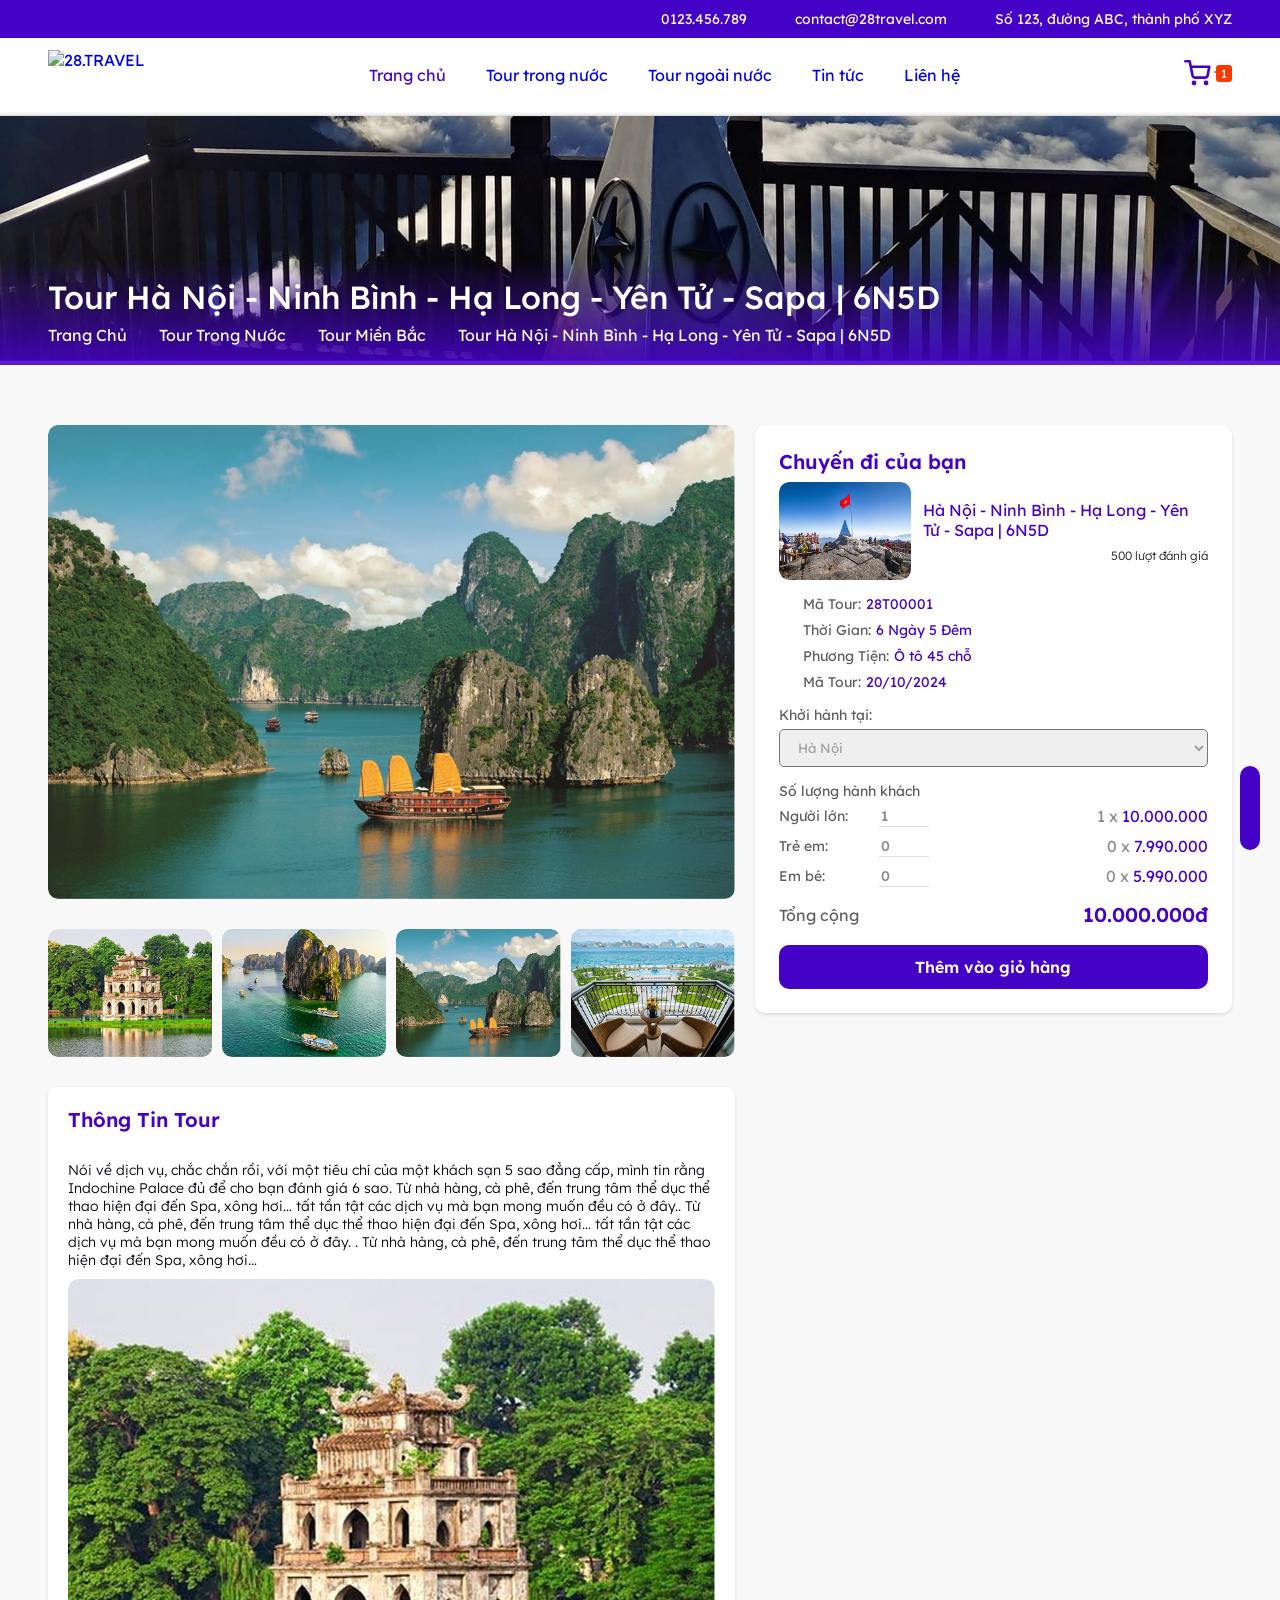
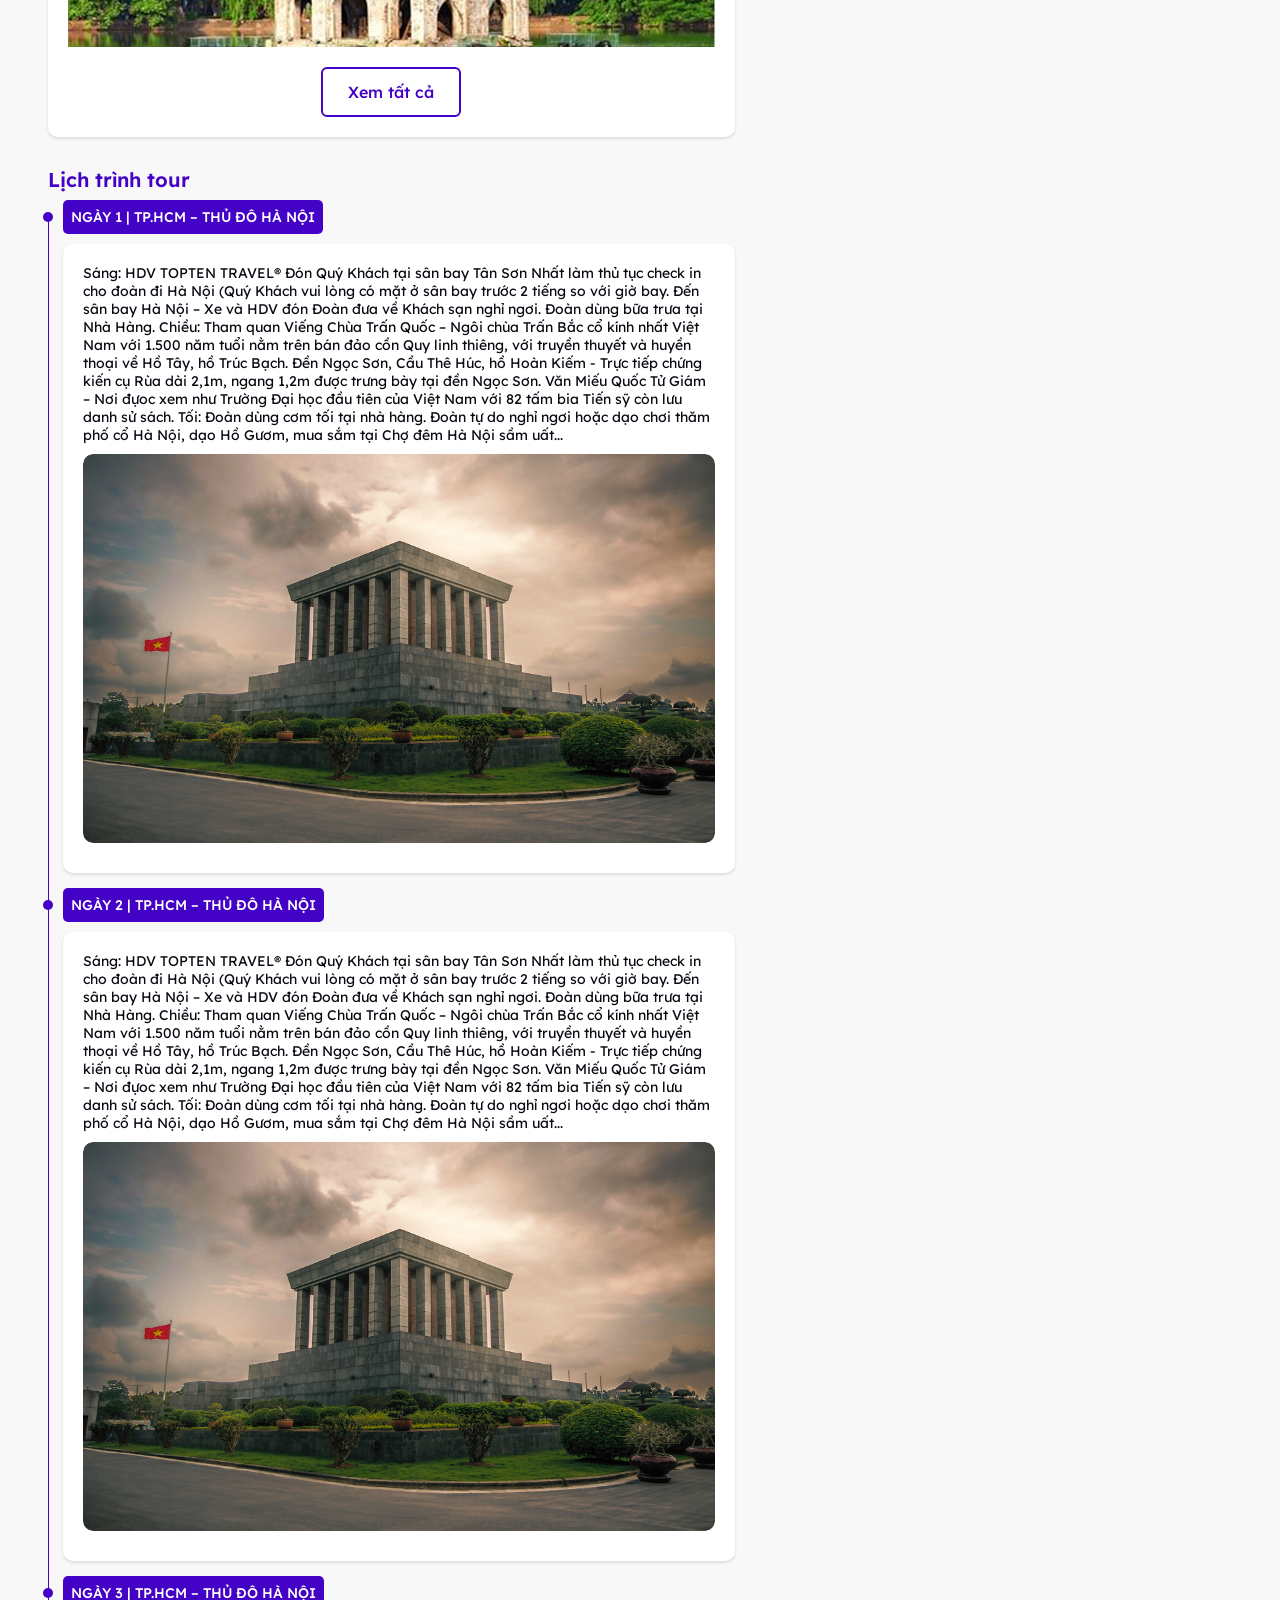
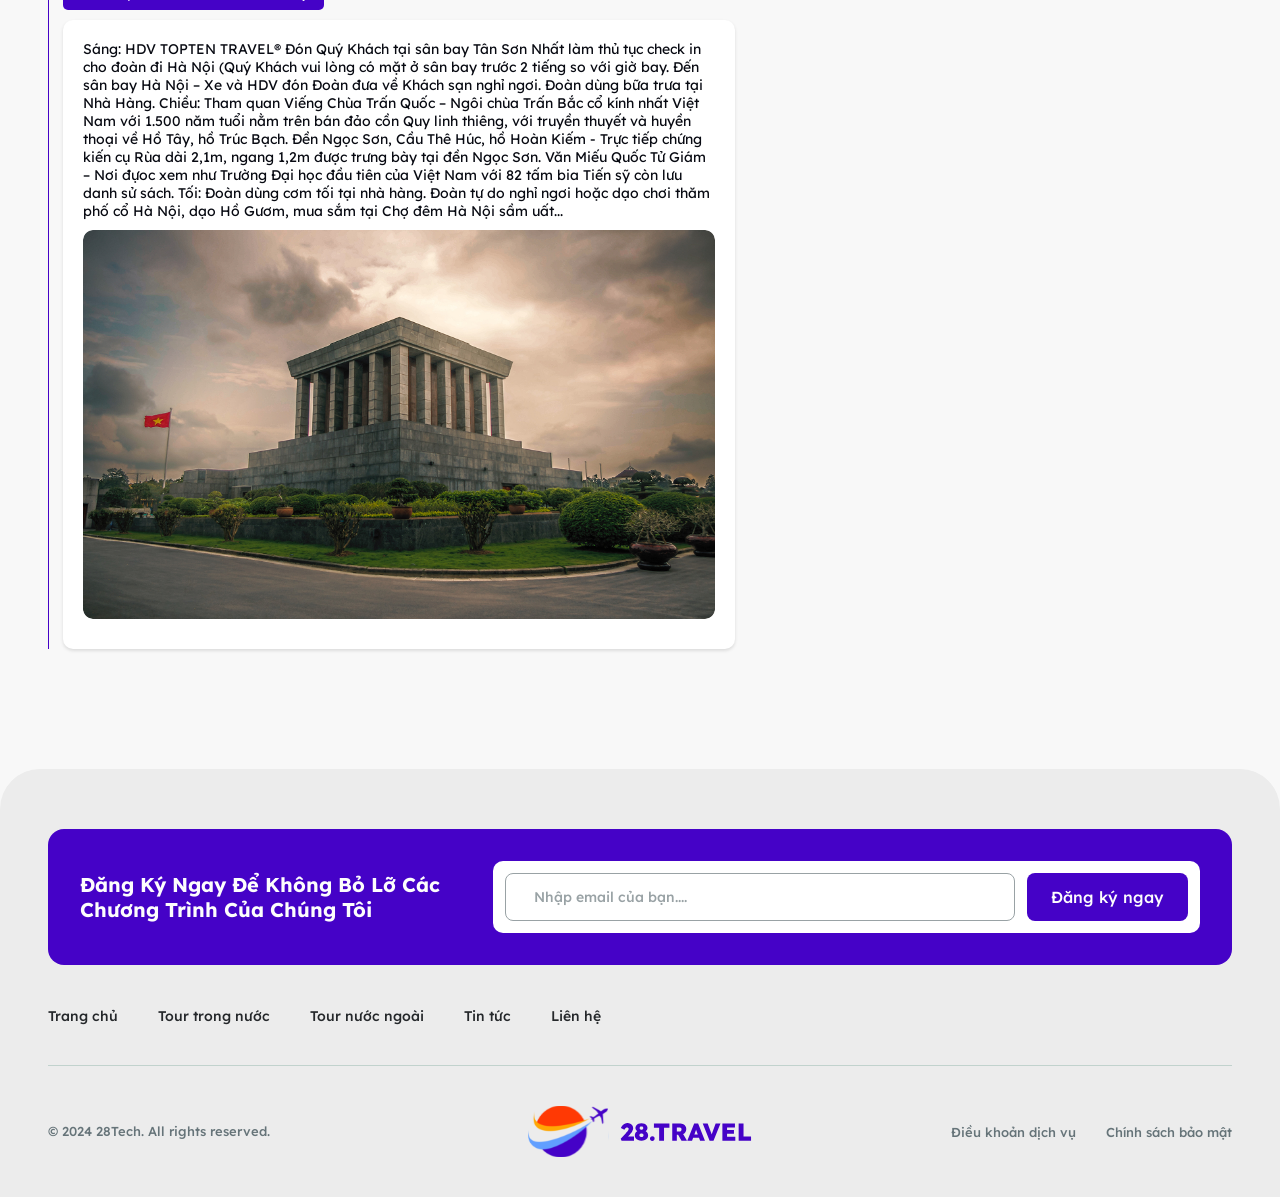
==== commit 9c8376d3: "Khối thông tin tour Xem tất cả JS" ====
--- a/chi-tiet-tour.html
+++ b/chi-tiet-tour.html
@@ -9,8 +9,7 @@
       href="https://cdnjs.cloudflare.com/ajax/libs/font-awesome/7.3.1/css/all.min.css"
       integrity="sha512-QeR2VH+lsBE5LSAe1Q5EnTBbe7XTBubt8dG93Y7gidSgdMCr8nVqKcfKAMyN96SV8KDbZVTDXChatu5G2KQGzg=="
       crossorigin="anonymous"
-      referrerpolicy="no-referrer"
-    />
+      referrerpolicy="no-referrer" />
     <link rel="stylesheet" href="assets/css/style.css" />
   </head>
   <body>
@@ -96,9 +95,7 @@
       </div>
       <div class="inner-content">
         <div class="container">
-          <h1 class="inner-title">
-            Tour Hà Nội - Ninh Bình - Hạ Long - Yên Tử - Sapa | 6N5D
-          </h1>
+          <h1 class="inner-title">Tour Hà Nội - Ninh Bình - Hạ Long - Yên Tử - Sapa | 6N5D</h1>
           <div class="inner-list">
             <ul>
               <li>
@@ -114,9 +111,7 @@
                 <i class="fa-solid fa-angles-right"></i>
               </li>
               <li>
-                <a href="index.html"
-                  >Tour Hà Nội - Ninh Bình - Hạ Long - Yên Tử - Sapa | 6N5D</a
-                >
+                <a href="index.html">Tour Hà Nội - Ninh Bình - Hạ Long - Yên Tử - Sapa | 6N5D</a>
                 <i class="fa-solid fa-angles-right"></i>
               </li>
             </ul>
@@ -155,20 +150,56 @@
               <div class="inner-title">Thông Tin Tour</div>
               <div class="inner-content">
                 <p>
-                  Nói về dịch vụ, chắc chắn rồi, với một tiêu chí của một khách
-                  sạn 5 sao đẳng cấp, mình tin rằng Indochine Palace đủ để cho
-                  bạn đánh giá 6 sao. Từ nhà hàng, cà phê, đến trung tâm thể dục
-                  thể thao hiện đại đến Spa, xông hơi… tất tần tật các dịch vụ
-                  mà bạn mong muốn đều có ở đây.. Từ nhà hàng, cà phê, đến trung
-                  tâm thể dục thể thao hiện đại đến Spa, xông hơi… tất tần tật
-                  các dịch vụ mà bạn mong muốn đều có ở đây. . Từ nhà hàng, cà
-                  phê, đến trung tâm thể dục thể thao hiện đại đến Spa, xông
-                  hơi…
+                  Nói về dịch vụ, chắc chắn rồi, với một tiêu chí của một khách sạn 5 sao đẳng cấp, mình tin rằng
+                  Indochine Palace đủ để cho bạn đánh giá 6 sao. Từ nhà hàng, cà phê, đến trung tâm thể dục thể thao
+                  hiện đại đến Spa, xông hơi… tất tần tật các dịch vụ mà bạn mong muốn đều có ở đây.. Từ nhà hàng, cà
+                  phê, đến trung tâm thể dục thể thao hiện đại đến Spa, xông hơi… tất tần tật các dịch vụ mà bạn mong
+                  muốn đều có ở đây. . Từ nhà hàng, cà phê, đến trung tâm thể dục thể thao hiện đại đến Spa, xông hơi…
+                </p>
+                <img src="./assets/images/thontintour.png" alt="" />
+                <p>
+                  Nói về dịch vụ, chắc chắn rồi, với một tiêu chí của một khách sạn 5 sao đẳng cấp, mình tin rằng
+                  Indochine Palace đủ để cho bạn đánh giá 6 sao. Từ nhà hàng, cà phê, đến trung tâm thể dục thể thao
+                  hiện đại đến Spa, xông hơi… tất tần tật các dịch vụ mà bạn mong muốn đều có ở đây.. Từ nhà hàng, cà
+                  phê, đến trung tâm thể dục thể thao hiện đại đến Spa, xông hơi… tất tần tật các dịch vụ mà bạn mong
+                  muốn đều có ở đây. . Từ nhà hàng, cà phê, đến trung tâm thể dục thể thao hiện đại đến Spa, xông hơi…
+                </p>
+                <img src="./assets/images/thontintour.png" alt="" />
+                <p>
+                  Nói về dịch vụ, chắc chắn rồi, với một tiêu chí của một khách sạn 5 sao đẳng cấp, mình tin rằng
+                  Indochine Palace đủ để cho bạn đánh giá 6 sao. Từ nhà hàng, cà phê, đến trung tâm thể dục thể thao
+                  hiện đại đến Spa, xông hơi… tất tần tật các dịch vụ mà bạn mong muốn đều có ở đây.. Từ nhà hàng, cà
+                  phê, đến trung tâm thể dục thể thao hiện đại đến Spa, xông hơi… tất tần tật các dịch vụ mà bạn mong
+                  muốn đều có ở đây. . Từ nhà hàng, cà phê, đến trung tâm thể dục thể thao hiện đại đến Spa, xông hơi…
+                </p>
+                <img src="./assets/images/thontintour.png" alt="" />
+                <p>
+                  Nói về dịch vụ, chắc chắn rồi, với một tiêu chí của một khách sạn 5 sao đẳng cấp, mình tin rằng
+                  Indochine Palace đủ để cho bạn đánh giá 6 sao. Từ nhà hàng, cà phê, đến trung tâm thể dục thể thao
+                  hiện đại đến Spa, xông hơi… tất tần tật các dịch vụ mà bạn mong muốn đều có ở đây.. Từ nhà hàng, cà
+                  phê, đến trung tâm thể dục thể thao hiện đại đến Spa, xông hơi… tất tần tật các dịch vụ mà bạn mong
+                  muốn đều có ở đây. . Từ nhà hàng, cà phê, đến trung tâm thể dục thể thao hiện đại đến Spa, xông hơi…
+                </p>
+                <img src="./assets/images/thontintour.png" alt="" />
+                <p>
+                  Nói về dịch vụ, chắc chắn rồi, với một tiêu chí của một khách sạn 5 sao đẳng cấp, mình tin rằng
+                  Indochine Palace đủ để cho bạn đánh giá 6 sao. Từ nhà hàng, cà phê, đến trung tâm thể dục thể thao
+                  hiện đại đến Spa, xông hơi… tất tần tật các dịch vụ mà bạn mong muốn đều có ở đây.. Từ nhà hàng, cà
+                  phê, đến trung tâm thể dục thể thao hiện đại đến Spa, xông hơi… tất tần tật các dịch vụ mà bạn mong
+                  muốn đều có ở đây. . Từ nhà hàng, cà phê, đến trung tâm thể dục thể thao hiện đại đến Spa, xông hơi…
+                </p>
+                <img src="./assets/images/thontintour.png" alt="" />
+                <p>
+                  Nói về dịch vụ, chắc chắn rồi, với một tiêu chí của một khách sạn 5 sao đẳng cấp, mình tin rằng
+                  Indochine Palace đủ để cho bạn đánh giá 6 sao. Từ nhà hàng, cà phê, đến trung tâm thể dục thể thao
+                  hiện đại đến Spa, xông hơi… tất tần tật các dịch vụ mà bạn mong muốn đều có ở đây.. Từ nhà hàng, cà
+                  phê, đến trung tâm thể dục thể thao hiện đại đến Spa, xông hơi… tất tần tật các dịch vụ mà bạn mong
+                  muốn đều có ở đây. . Từ nhà hàng, cà phê, đến trung tâm thể dục thể thao hiện đại đến Spa, xông hơi…
                 </p>
                 <img src="./assets/images/thontintour.png" alt="" />
               </div>
               <div class="inner-read-more">
-                <btuoon class="button-outline">Xem tất cả</btuoon>
+                <button class="button-outline">Xem tất cả</button>
               </div>
             </div>
             <div class="box-tour-schedule">
@@ -178,22 +209,15 @@
                   <div class="inner-title">NGÀY 1 | TP.HCM – THỦ ĐÔ HÀ NỘI</div>
                   <div class="inner-content">
                     <p>
-                      Sáng: HDV TOPTEN TRAVEL® Đón Quý Khách tại sân bay Tân Sơn
-                      Nhất làm thủ tục check in cho đoàn đi Hà Nội (Quý Khách
-                      vui lòng có mặt ở sân bay trước 2 tiếng so với giờ bay.
-                      Đến sân bay Hà Nội – Xe và HDV đón Đoàn đưa về Khách sạn
-                      nghỉ ngơi. Đoàn dùng bữa trưa tại Nhà Hàng. Chiều: Tham
-                      quan Viếng Chùa Trấn Quốc – Ngôi chùa Trấn Bắc cổ kính
-                      nhất Việt Nam với 1.500 năm tuổi nằm trên bán đảo cồn Quy
-                      linh thiêng, với truyền thuyết và huyền thoại về Hồ Tây,
-                      hồ Trúc Bạch. Đền Ngọc Sơn, Cầu Thê Húc, hồ Hoàn Kiếm -
-                      Trực tiếp chứng kiến cụ Rùa dài 2,1m, ngang 1,2m được
-                      trưng bày tại đền Ngọc Sơn. Văn Miếu Quốc Tử Giám – Nơi
-                      đựoc xem như Trường Đại học đầu tiên của Việt Nam với 82
-                      tấm bia Tiến sỹ còn lưu danh sử sách. Tối: Đoàn dùng cơm
-                      tối tại nhà hàng. Đoàn tự do nghỉ ngơi hoặc dạo chơi thăm
-                      phố cổ Hà Nội, dạo Hồ Gươm, mua sắm tại Chợ đêm Hà Nội sầm
-                      uất...
+                      Sáng: HDV TOPTEN TRAVEL® Đón Quý Khách tại sân bay Tân Sơn Nhất làm thủ tục check in cho đoàn đi
+                      Hà Nội (Quý Khách vui lòng có mặt ở sân bay trước 2 tiếng so với giờ bay. Đến sân bay Hà Nội – Xe
+                      và HDV đón Đoàn đưa về Khách sạn nghỉ ngơi. Đoàn dùng bữa trưa tại Nhà Hàng. Chiều: Tham quan
+                      Viếng Chùa Trấn Quốc – Ngôi chùa Trấn Bắc cổ kính nhất Việt Nam với 1.500 năm tuổi nằm trên bán
+                      đảo cồn Quy linh thiêng, với truyền thuyết và huyền thoại về Hồ Tây, hồ Trúc Bạch. Đền Ngọc Sơn,
+                      Cầu Thê Húc, hồ Hoàn Kiếm - Trực tiếp chứng kiến cụ Rùa dài 2,1m, ngang 1,2m được trưng bày tại
+                      đền Ngọc Sơn. Văn Miếu Quốc Tử Giám – Nơi đựoc xem như Trường Đại học đầu tiên của Việt Nam với 82
+                      tấm bia Tiến sỹ còn lưu danh sử sách. Tối: Đoàn dùng cơm tối tại nhà hàng. Đoàn tự do nghỉ ngơi
+                      hoặc dạo chơi thăm phố cổ Hà Nội, dạo Hồ Gươm, mua sắm tại Chợ đêm Hà Nội sầm uất...
                     </p>
                     <img src="./assets/images/lichtrinh.png" alt="" />
                   </div>
@@ -202,22 +226,15 @@
                   <div class="inner-title">NGÀY 2 | TP.HCM – THỦ ĐÔ HÀ NỘI</div>
                   <div class="inner-content">
                     <p>
-                      Sáng: HDV TOPTEN TRAVEL® Đón Quý Khách tại sân bay Tân Sơn
-                      Nhất làm thủ tục check in cho đoàn đi Hà Nội (Quý Khách
-                      vui lòng có mặt ở sân bay trước 2 tiếng so với giờ bay.
-                      Đến sân bay Hà Nội – Xe và HDV đón Đoàn đưa về Khách sạn
-                      nghỉ ngơi. Đoàn dùng bữa trưa tại Nhà Hàng. Chiều: Tham
-                      quan Viếng Chùa Trấn Quốc – Ngôi chùa Trấn Bắc cổ kính
-                      nhất Việt Nam với 1.500 năm tuổi nằm trên bán đảo cồn Quy
-                      linh thiêng, với truyền thuyết và huyền thoại về Hồ Tây,
-                      hồ Trúc Bạch. Đền Ngọc Sơn, Cầu Thê Húc, hồ Hoàn Kiếm -
-                      Trực tiếp chứng kiến cụ Rùa dài 2,1m, ngang 1,2m được
-                      trưng bày tại đền Ngọc Sơn. Văn Miếu Quốc Tử Giám – Nơi
-                      đựoc xem như Trường Đại học đầu tiên của Việt Nam với 82
-                      tấm bia Tiến sỹ còn lưu danh sử sách. Tối: Đoàn dùng cơm
-                      tối tại nhà hàng. Đoàn tự do nghỉ ngơi hoặc dạo chơi thăm
-                      phố cổ Hà Nội, dạo Hồ Gươm, mua sắm tại Chợ đêm Hà Nội sầm
-                      uất...
+                      Sáng: HDV TOPTEN TRAVEL® Đón Quý Khách tại sân bay Tân Sơn Nhất làm thủ tục check in cho đoàn đi
+                      Hà Nội (Quý Khách vui lòng có mặt ở sân bay trước 2 tiếng so với giờ bay. Đến sân bay Hà Nội – Xe
+                      và HDV đón Đoàn đưa về Khách sạn nghỉ ngơi. Đoàn dùng bữa trưa tại Nhà Hàng. Chiều: Tham quan
+                      Viếng Chùa Trấn Quốc – Ngôi chùa Trấn Bắc cổ kính nhất Việt Nam với 1.500 năm tuổi nằm trên bán
+                      đảo cồn Quy linh thiêng, với truyền thuyết và huyền thoại về Hồ Tây, hồ Trúc Bạch. Đền Ngọc Sơn,
+                      Cầu Thê Húc, hồ Hoàn Kiếm - Trực tiếp chứng kiến cụ Rùa dài 2,1m, ngang 1,2m được trưng bày tại
+                      đền Ngọc Sơn. Văn Miếu Quốc Tử Giám – Nơi đựoc xem như Trường Đại học đầu tiên của Việt Nam với 82
+                      tấm bia Tiến sỹ còn lưu danh sử sách. Tối: Đoàn dùng cơm tối tại nhà hàng. Đoàn tự do nghỉ ngơi
+                      hoặc dạo chơi thăm phố cổ Hà Nội, dạo Hồ Gươm, mua sắm tại Chợ đêm Hà Nội sầm uất...
                     </p>
                     <img src="./assets/images/lichtrinh.png" alt="" />
                   </div>
@@ -226,22 +243,15 @@
                   <div class="inner-title">NGÀY 3 | TP.HCM – THỦ ĐÔ HÀ NỘI</div>
                   <div class="inner-content">
                     <p>
-                      Sáng: HDV TOPTEN TRAVEL® Đón Quý Khách tại sân bay Tân Sơn
-                      Nhất làm thủ tục check in cho đoàn đi Hà Nội (Quý Khách
-                      vui lòng có mặt ở sân bay trước 2 tiếng so với giờ bay.
-                      Đến sân bay Hà Nội – Xe và HDV đón Đoàn đưa về Khách sạn
-                      nghỉ ngơi. Đoàn dùng bữa trưa tại Nhà Hàng. Chiều: Tham
-                      quan Viếng Chùa Trấn Quốc – Ngôi chùa Trấn Bắc cổ kính
-                      nhất Việt Nam với 1.500 năm tuổi nằm trên bán đảo cồn Quy
-                      linh thiêng, với truyền thuyết và huyền thoại về Hồ Tây,
-                      hồ Trúc Bạch. Đền Ngọc Sơn, Cầu Thê Húc, hồ Hoàn Kiếm -
-                      Trực tiếp chứng kiến cụ Rùa dài 2,1m, ngang 1,2m được
-                      trưng bày tại đền Ngọc Sơn. Văn Miếu Quốc Tử Giám – Nơi
-                      đựoc xem như Trường Đại học đầu tiên của Việt Nam với 82
-                      tấm bia Tiến sỹ còn lưu danh sử sách. Tối: Đoàn dùng cơm
-                      tối tại nhà hàng. Đoàn tự do nghỉ ngơi hoặc dạo chơi thăm
-                      phố cổ Hà Nội, dạo Hồ Gươm, mua sắm tại Chợ đêm Hà Nội sầm
-                      uất...
+                      Sáng: HDV TOPTEN TRAVEL® Đón Quý Khách tại sân bay Tân Sơn Nhất làm thủ tục check in cho đoàn đi
+                      Hà Nội (Quý Khách vui lòng có mặt ở sân bay trước 2 tiếng so với giờ bay. Đến sân bay Hà Nội – Xe
+                      và HDV đón Đoàn đưa về Khách sạn nghỉ ngơi. Đoàn dùng bữa trưa tại Nhà Hàng. Chiều: Tham quan
+                      Viếng Chùa Trấn Quốc – Ngôi chùa Trấn Bắc cổ kính nhất Việt Nam với 1.500 năm tuổi nằm trên bán
+                      đảo cồn Quy linh thiêng, với truyền thuyết và huyền thoại về Hồ Tây, hồ Trúc Bạch. Đền Ngọc Sơn,
+                      Cầu Thê Húc, hồ Hoàn Kiếm - Trực tiếp chứng kiến cụ Rùa dài 2,1m, ngang 1,2m được trưng bày tại
+                      đền Ngọc Sơn. Văn Miếu Quốc Tử Giám – Nơi đựoc xem như Trường Đại học đầu tiên của Việt Nam với 82
+                      tấm bia Tiến sỹ còn lưu danh sử sách. Tối: Đoàn dùng cơm tối tại nhà hàng. Đoàn tự do nghỉ ngơi
+                      hoặc dạo chơi thăm phố cổ Hà Nội, dạo Hồ Gươm, mua sắm tại Chợ đêm Hà Nội sầm uất...
                     </p>
                     <img src="./assets/images/lichtrinh.png" alt="" />
                   </div>
@@ -257,9 +267,7 @@
                   <img src="./assets/images/chuyendi.png" alt="" />
                 </div>
                 <div class="inner-infor">
-                  <div class="inner-title">
-                    Hà Nội - Ninh Bình - Hạ Long - Yên Tử - Sapa | 6N5D
-                  </div>
+                  <div class="inner-title">Hà Nội - Ninh Bình - Hạ Long - Yên Tử - Sapa | 6N5D</div>
                   <div class="inner-rating">
                     <div class="inner-star">
                       <i class="fa-solid fa-star"></i>
@@ -357,9 +365,7 @@
     <footer class="footer">
       <div class="container">
         <div class="inner-top">
-          <h2 class="inner-title">
-            Đăng ký ngay để không bỏ lỡ các chương trình của chúng tôi
-          </h2>
+          <h2 class="inner-title">Đăng ký ngay để không bỏ lỡ các chương trình của chúng tôi</h2>
           <form class="inner-form">
             <input type="email" placeholder="Nhập email của bạn...." />
             <button class="button-outline">Đăng ký ngay</button>
@@ -388,24 +394,16 @@
           <nav class="inner-socials">
             <ul>
               <li>
-                <a href="#" target="_blank"
-                  ><i class="fa-brands fa-facebook-f"></i
-                ></a>
-              </li>
-              <li>
-                <a href="#" target="_blank"
-                  ><i class="fa-brands fa-twitter"></i
-                ></a>
-              </li>
-              <li>
-                <a href="#" target="_blank"
-                  ><i class="fa-brands fa-instagram"></i
-                ></a>
-              </li>
-              <li>
-                <a href="#" target="_blank"
-                  ><i class="fa-brands fa-youtube"></i
-                ></a>
+                <a href="#" target="_blank"><i class="fa-brands fa-facebook-f"></i></a>
+              </li>
+              <li>
+                <a href="#" target="_blank"><i class="fa-brands fa-twitter"></i></a>
+              </li>
+              <li>
+                <a href="#" target="_blank"><i class="fa-brands fa-instagram"></i></a>
+              </li>
+              <li>
+                <a href="#" target="_blank"><i class="fa-brands fa-youtube"></i></a>
               </li>
             </ul>
           </nav>
@@ -449,5 +447,6 @@
         </li>
       </ul>
     </nav>
+    <script src="./assets/js/script.js"></script>
   </body>
 </html>
--- a/assets/css/style.css
+++ b/assets/css/style.css
@@ -9,6 +9,7 @@
   font-family: "Lexend Deca", sans-serif;
   box-sizing: border-box;
 }
+
 body {
   margin: 0;
   background-color: #f8f8f8;
@@ -92,7 +93,7 @@
 }
 .header .inner-menu > ul {
   display: flex;
-  justify-content: space-between;
+  /* justify-content: space-between; */
   margin: 0;
   padding: 0;
   list-style: none;
@@ -101,6 +102,7 @@
 .header .inner-menu ul > li:hover > ul {
   display: block;
 }
+
 .header .inner-menu ul > li {
   position: relative;
 }
@@ -179,8 +181,78 @@
 }
 @media (max-width: 991.98px) {
   .header .inner-menu {
+    display: block;
+    position: fixed;
+    top: 0;
+    left: -100%;
+    height: 100%;
+    z-index: 9999;
+    transition: all 0.3s;
+  }
+  .header .inner-menu.active {
+    left: 0;
+    transition: all 0.3s;
+  }
+
+  .header .inner-menu > ul {
+    width: 280px;
+    height: 100%;
+    background-color: #fff;
+    flex-direction: column;
+    gap: 0;
+    position: relative;
+    z-index: 1;
+  }
+  /*Các thẻ li menu cấp 1*/
+  .header .inner-menu > ul > li {
+    margin: 0;
+    display: flex;
+    flex-wrap: wrap;
+    border-bottom: 1px solid #ddd;
+  }
+  .header .inner-menu > ul > li > a {
+    flex: 1;
+    padding: 10px;
+  }
+  .header .inner-menu > ul > li > i {
+    width: 40px;
+    display: inline-flex;
+    justify-content: center;
+    align-items: center;
+    border-left: 1px solid #ddd;
+  }
+  .header .inner-menu > ul > li > i {
+    width: 40px;
+    display: inline-flex;
+    justify-content: center;
+    align-items: center;
+    border-left: 1px solid #ddd;
+  }
+  /* Menu cấp 2 */
+  .header .inner-menu > ul > li:hover > ul {
     display: none;
-  }
+    position: static;
+    padding: 0;
+  }
+  .header .inner-menu ul > li.active > i:before {
+    content: "\f0d8";
+  }
+  .header .inner-menu ul > li.active > ul {
+    display: block;
+  }
+  .header .inner-menu .inner-overlay {
+    position: fixed;
+    top: 0;
+    left: -100%;
+    width: 100%;
+    height: 100%;
+    background-color: #00000068;
+    transition: all 0.3s;
+  }
+  .header .inner-menu.active .inner-overlay {
+    left: 0;
+  }
+
   .inner-menu-mobile {
     display: inline-block;
     font-size: 22px;
@@ -245,6 +317,7 @@
 .section-1 .inner-form .inner-box.inner-address {
   width: 100%;
 }
+
 .section-1 .inner-form .inner-box.inner-user,
 .section-1 .inner-form .inner-box.inner-calendar {
   width: 37.5%;
@@ -288,6 +361,137 @@
 .section-1 .inner-form .inner-button i {
   font-size: 20px;
 }
+
+.section-1 .inner-form .inner-box {
+  position: relative;
+}
+
+.section-1 .inner-form .inner-box .inner-suggest {
+  position: absolute;
+  top: 100%;
+  left: 0;
+  width: 100%;
+  z-index: 99;
+  background-color: #fff;
+  border-radius: 10px;
+  padding: 16px 30px;
+  display: none;
+}
+.section-1 .inner-form .inner-box.active .inner-suggest {
+  display: block;
+}
+
+.section-1 .inner-form .inner-box .inner-suggest .inner-suggest-title {
+  display: flex;
+  align-items: center;
+  color: var(--color-primary);
+  font-size: 14px;
+  font-weight: 500;
+  margin-bottom: 22px;
+  gap: 9px;
+}
+
+.section-1 .inner-form .inner-box .inner-suggest .inner-suggest-title i {
+  font-size: 17px;
+}
+.section-1 .inner-form .inner-box .inner-suggest .inner-suggest-list {
+  display: grid;
+  grid-template-columns: repeat(2, 1fr);
+  gap: 12px 30px;
+}
+.section-1 .inner-form .inner-box .inner-suggest .inner-suggest-list .inner-item {
+  display: flex;
+  align-items: center;
+  cursor: pointer;
+  gap: 16px;
+}
+.section-1 .inner-form .inner-box .inner-suggest .inner-suggest-list .inner-item-image {
+  width: 98px;
+  height: 58px;
+  border-radius: 5px;
+  overflow: hidden;
+}
+.section-1 .inner-form .inner-box .inner-suggest .inner-suggest-list .inner-item-image img {
+  width: 100%;
+  height: 100%;
+  object-fit: cover;
+}
+.section-1 .inner-form .inner-box .inner-suggest .inner-suggest-list .inner-item-content {
+  flex: 1;
+}
+.section-1 .inner-form .inner-box .inner-suggest .inner-suggest-list .inner-item-content .inner-item-title {
+  font-size: 14px;
+  color: var(--color-primary);
+  font-weight: 500;
+}
+.section-1 .inner-form .inner-box .inner-suggest .inner-suggest-list .inner-item-content .inner-item-desc {
+  font-size: 12px;
+  font-weight: 400;
+  color: #a6a6a6;
+}
+.section-1 .inner-form .inner-box .inner-quantity {
+  position: absolute;
+  top: 100%;
+  left: 0;
+  width: 100%;
+  z-index: 99;
+  background-color: #fff;
+  border-radius: 10px;
+  padding: 12px 18px;
+  display: none;
+}
+.section-1 .inner-form .inner-box.active .inner-quantity {
+  display: block;
+}
+.section-1 .inner-form .inner-box .inner-quantity .inner-item {
+  display: flex;
+  align-items: center;
+  justify-content: space-between;
+  border-bottom: 1px solid#ececec;
+  padding-bottom: 6px;
+  margin-bottom: 6px;
+}
+.section-1 .inner-form .inner-box .inner-quantity .inner-item:last-child {
+  border-bottom: 0;
+  padding-bottom: 0;
+  margin-bottom: 0;
+}
+.section-1 .inner-form .inner-box .inner-quantity .inner-item .inner-label {
+  font-size: 12px;
+  font-weight: 400;
+  color: #a6a6a6;
+}
+
+.section-1 .inner-form .inner-box .inner-quantity .inner-count {
+  display: inline-flex;
+  align-items: center;
+  gap: 10px;
+}
+.section-1 .inner-form .inner-box .inner-quantity .inner-count .inner-down,
+.section-1 .inner-form .inner-box .inner-quantity .inner-count .inner-up {
+  background-color: #fff;
+  border-radius: 5px;
+  border: 1px solid #c0c0c0;
+  color: var(--color-primary);
+  width: 22px;
+  height: 22px;
+  font-size: 12px;
+  font-weight: 400;
+  cursor: pointer;
+  display: inline-flex;
+  align-items: center;
+  justify-content: center;
+}
+.section-1 .inner-form .inner-box .inner-quantity .inner-count .inner-number {
+  color: var(--color-primary);
+  width: 15px;
+  font-size: 12px;
+  font-weight: 400;
+  display: inline-flex;
+  align-items: center;
+  justify-content: center;
+}
+
 @media (max-width: 991.98px) {
   .section-1 .inner-wrap {
     width: 100%;
@@ -310,6 +514,11 @@
   }
   .section-1 .inner-form .inner-button {
     height: 56px;
+  }
+}
+@media (max-width: 575.98px) {
+  .section-1 .inner-form .inner-box .inner-suggest .inner-suggest-list {
+    grid-template-columns: repeat(1, 1fr);
   }
 }
 /* End Section-1 */
@@ -359,18 +568,27 @@
   gap: 17px;
   margin-bottom: 47px;
 }
-.section-2 .inner-info .inner-clock-number span {
+.section-2 .inner-info .inner-clock-number .inner-item {
   display: inline-flex;
+  flex-direction: column;
   align-items: center;
   justify-content: center;
   height: 57px;
   width: 57px;
   border-radius: 10px;
-  color: var(--color-primary);
   background-color: #fff;
+}
+.section-2 .inner-info .inner-clock-number .inner-item .inner-number {
+  font-weight: 700;
+  font-size: 20px;
+  color: var(--color-primary);
+}
+.section-2 .inner-info .inner-clock-number .inner-item .inner-label {
   font-weight: 500;
-  font-size: 30px;
-}
+  font-size: 10px;
+  color: var(--color-text);
+}
+
 .section-2 .inner-info .inner-discount-title {
   text-transform: uppercase;
   font-size: 16px;
@@ -736,11 +954,7 @@
   display: flex;
   flex-direction: column;
   justify-content: flex-end;
-  background: linear-gradient(
-    180deg,
-    rgba(69, 2, 199, 0) 58.85%,
-    rgba(69, 2, 199, 0.9) 100%
-  );
+  background: linear-gradient(180deg, rgba(69, 2, 199, 0) 58.85%, rgba(69, 2, 199, 0.9) 100%);
   padding: 18px 24px;
 }
 .blog-item .inner-content .inner-date {
@@ -1092,11 +1306,7 @@
   position: absolute;
   top: 0;
   left: 0;
-  background: linear-gradient(
-    180deg,
-    rgba(69, 2, 199, 0) 58.85%,
-    rgba(69, 2, 199, 0.9) 100%
-  );
+  background: linear-gradient(180deg, rgba(69, 2, 199, 0) 58.85%, rgba(69, 2, 199, 0.9) 100%);
   width: 100%;
   height: 100%;
   display: flex;
@@ -1249,9 +1459,33 @@
 .section-9 .inner-right .inner-fitter-mobile i {
   font-size: 16px;
 }
-@media (max-width: 1191.98px) {
+@media (max-width: 991.98px) {
   .section-9 .inner-left {
     display: none;
+  }
+  .section-9 .inner-left.active {
+    display: block;
+    position: fixed;
+    width: 280px;
+    top: 0;
+    left: 0;
+    height: 100%;
+    z-index: 999;
+  }
+  .section-9 .inner-left.active .box-fitter {
+    width: 100%;
+    height: 100%;
+    border-radius: 0;
+    position: relative;
+    z-index: 1;
+  }
+  .section-9 .inner-left .inner-overlay {
+    position: absolute;
+    top: 0;
+    left: 0;
+    width: 100vw;
+    height: 100%;
+    background-color: #00000068;
   }
   .section-9 .inner-right {
     width: 100%;
@@ -1276,9 +1510,13 @@
     margin-bottom: 16px;
   }
 }
+
 @media (max-width: 767.98px) {
   .section-9 .inner-right .inner-list-tour {
     grid-template-columns: repeat(2, 1fr);
+  }
+  .section-9 .inner-left.active {
+    display: block;
   }
 }
 @media (max-width: 575.98px) {
@@ -1706,6 +1944,16 @@
   color: var(--color-primary);
   margin-bottom: 15px;
 }
+.box-tour-infor .inner-content {
+  height: 500px;
+  overflow: hidden;
+}
+.box-tour-infor.active .inner-content {
+  height: auto;
+}
+/* .box-tour-infor.active .inner-read-more {
+  display: none;
+} */
 .box-tour-infor .inner-content p {
   font-size: 14px;
   font-weight: 300;
@@ -1722,6 +1970,7 @@
   text-align: center;
   margin-top: 20px;
 }
+
 @media (max-width: 575.98px) {
   .box-tour-infor {
     padding: 15px;
@@ -1908,12 +2157,7 @@
   color: #25282b;
   margin-bottom: 12px;
 }
-.section-11
-  .inner-tour-item
-  .inner-product
-  .inner-content
-  .inner-title
-  a:hover {
+.section-11 .inner-tour-item .inner-product .inner-content .inner-title a:hover {
   color: var(--color-primary);
 }
 .section-11 .inner-tour-item .inner-product .inner-meta {
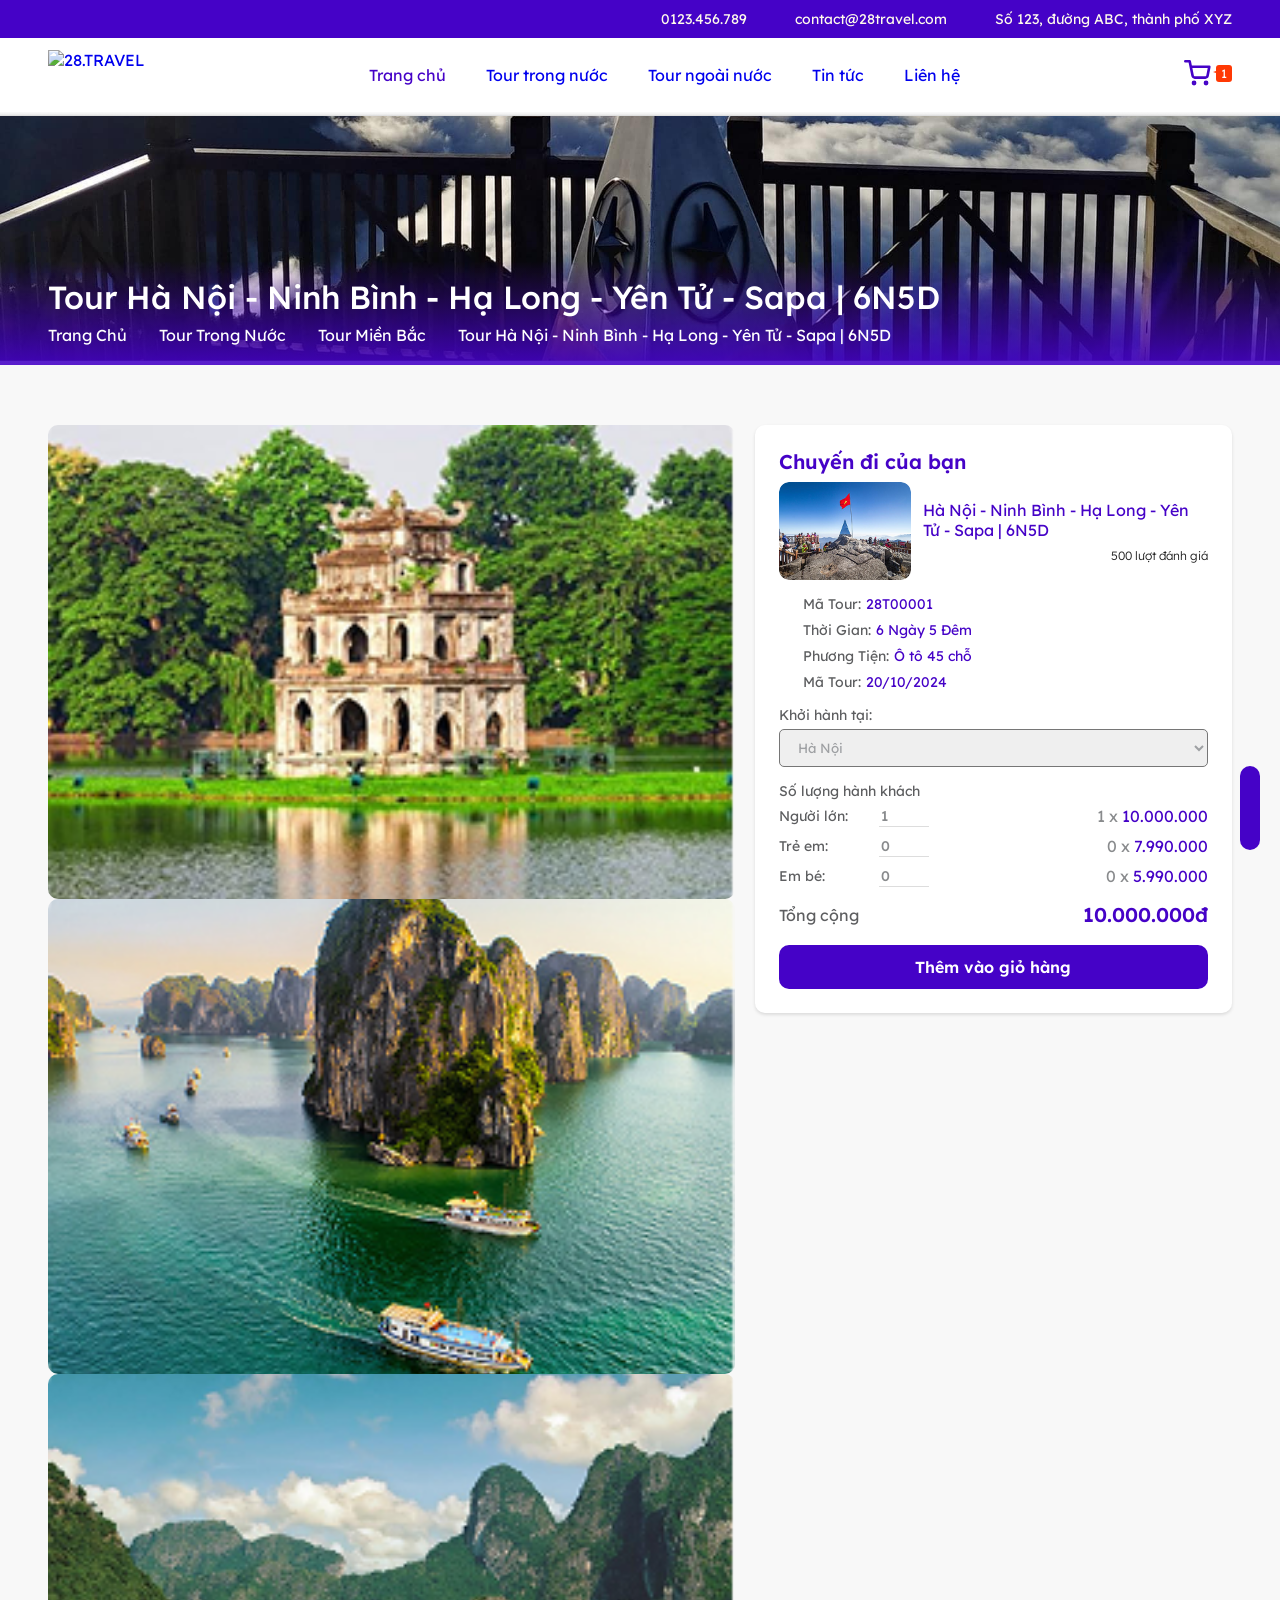
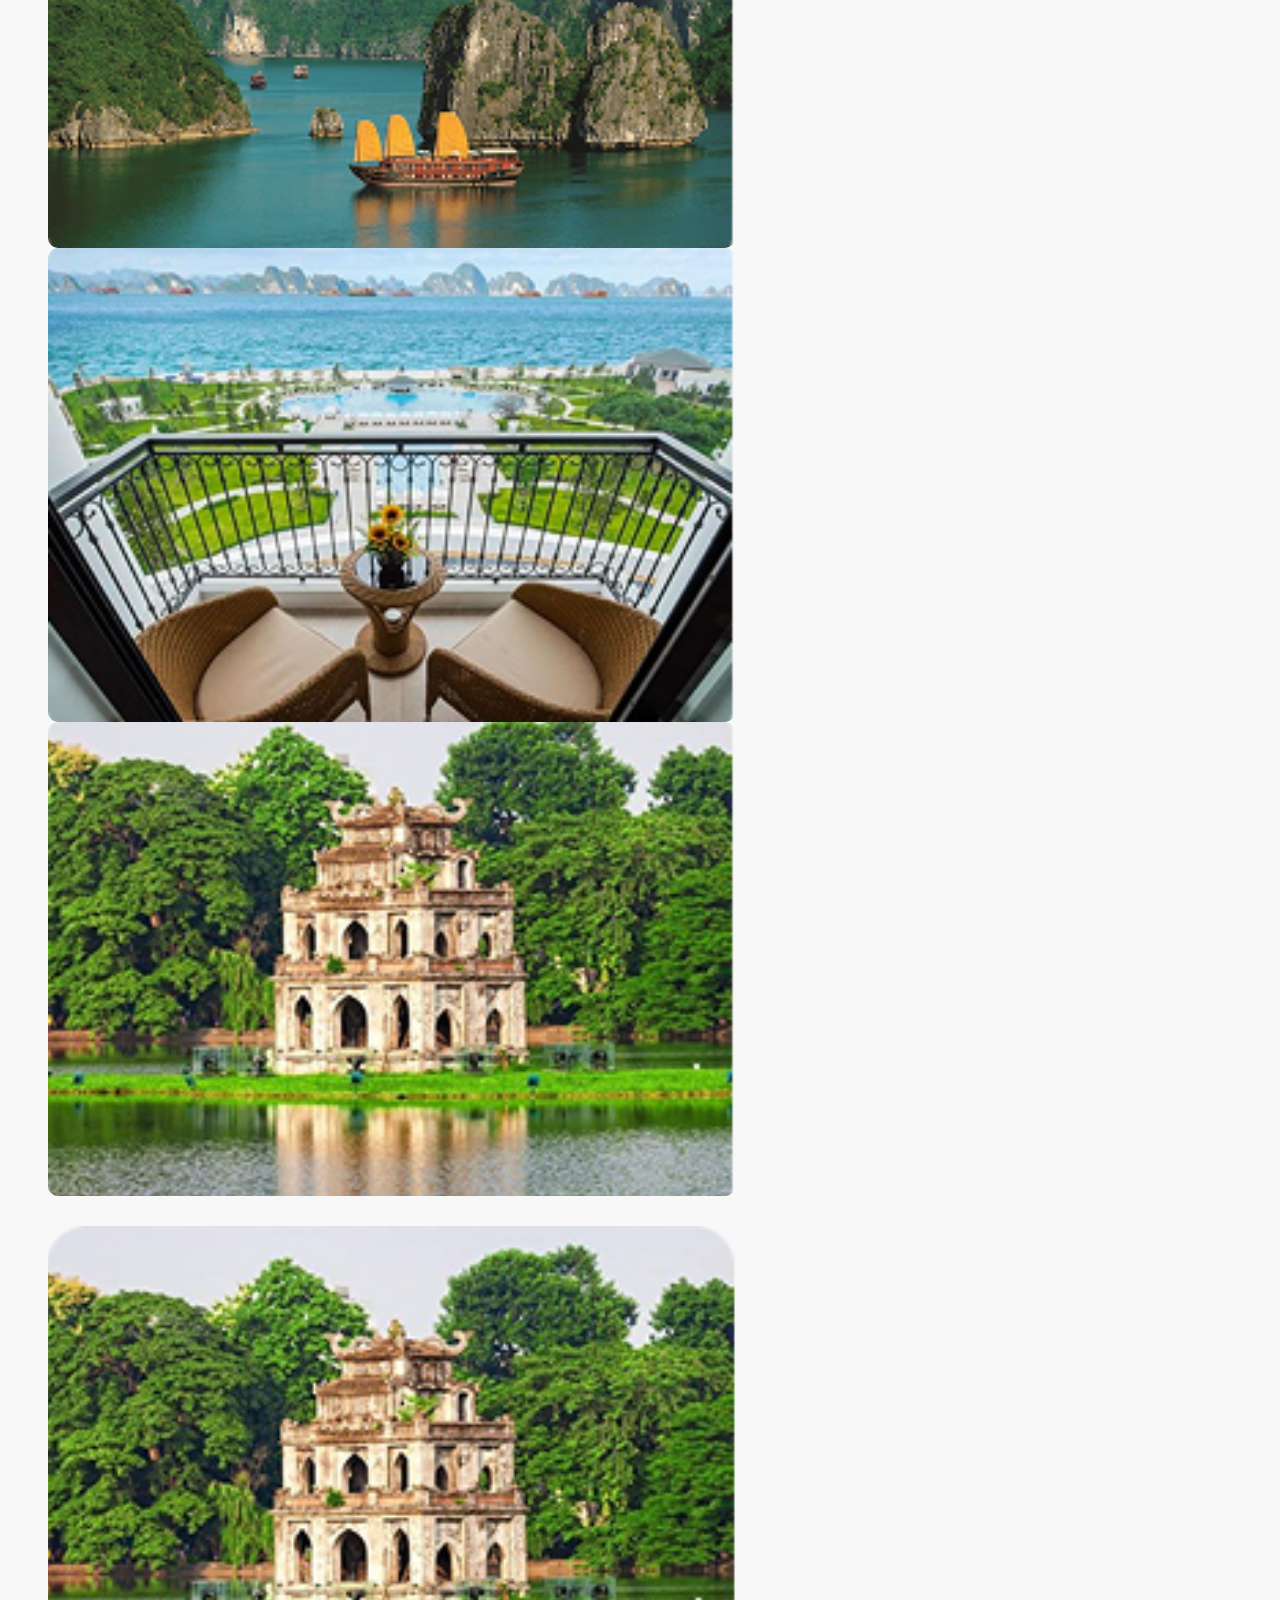
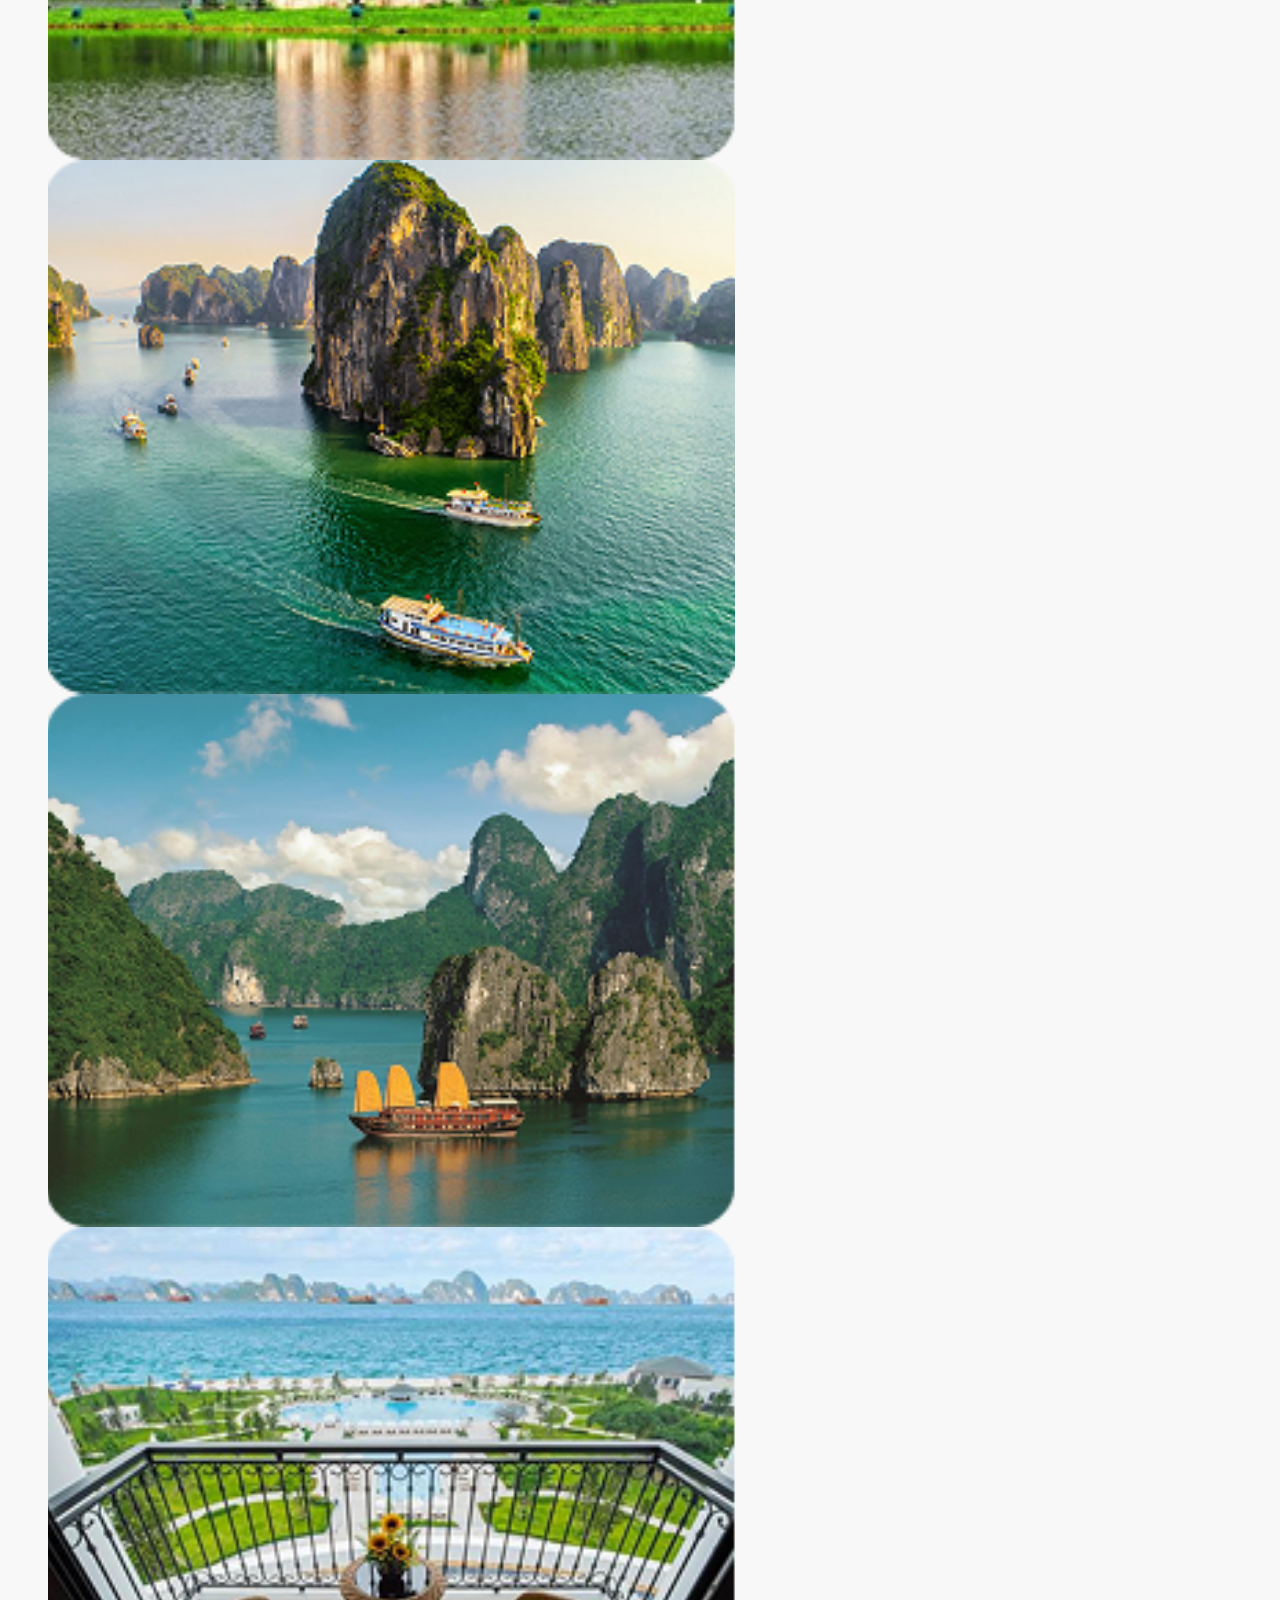
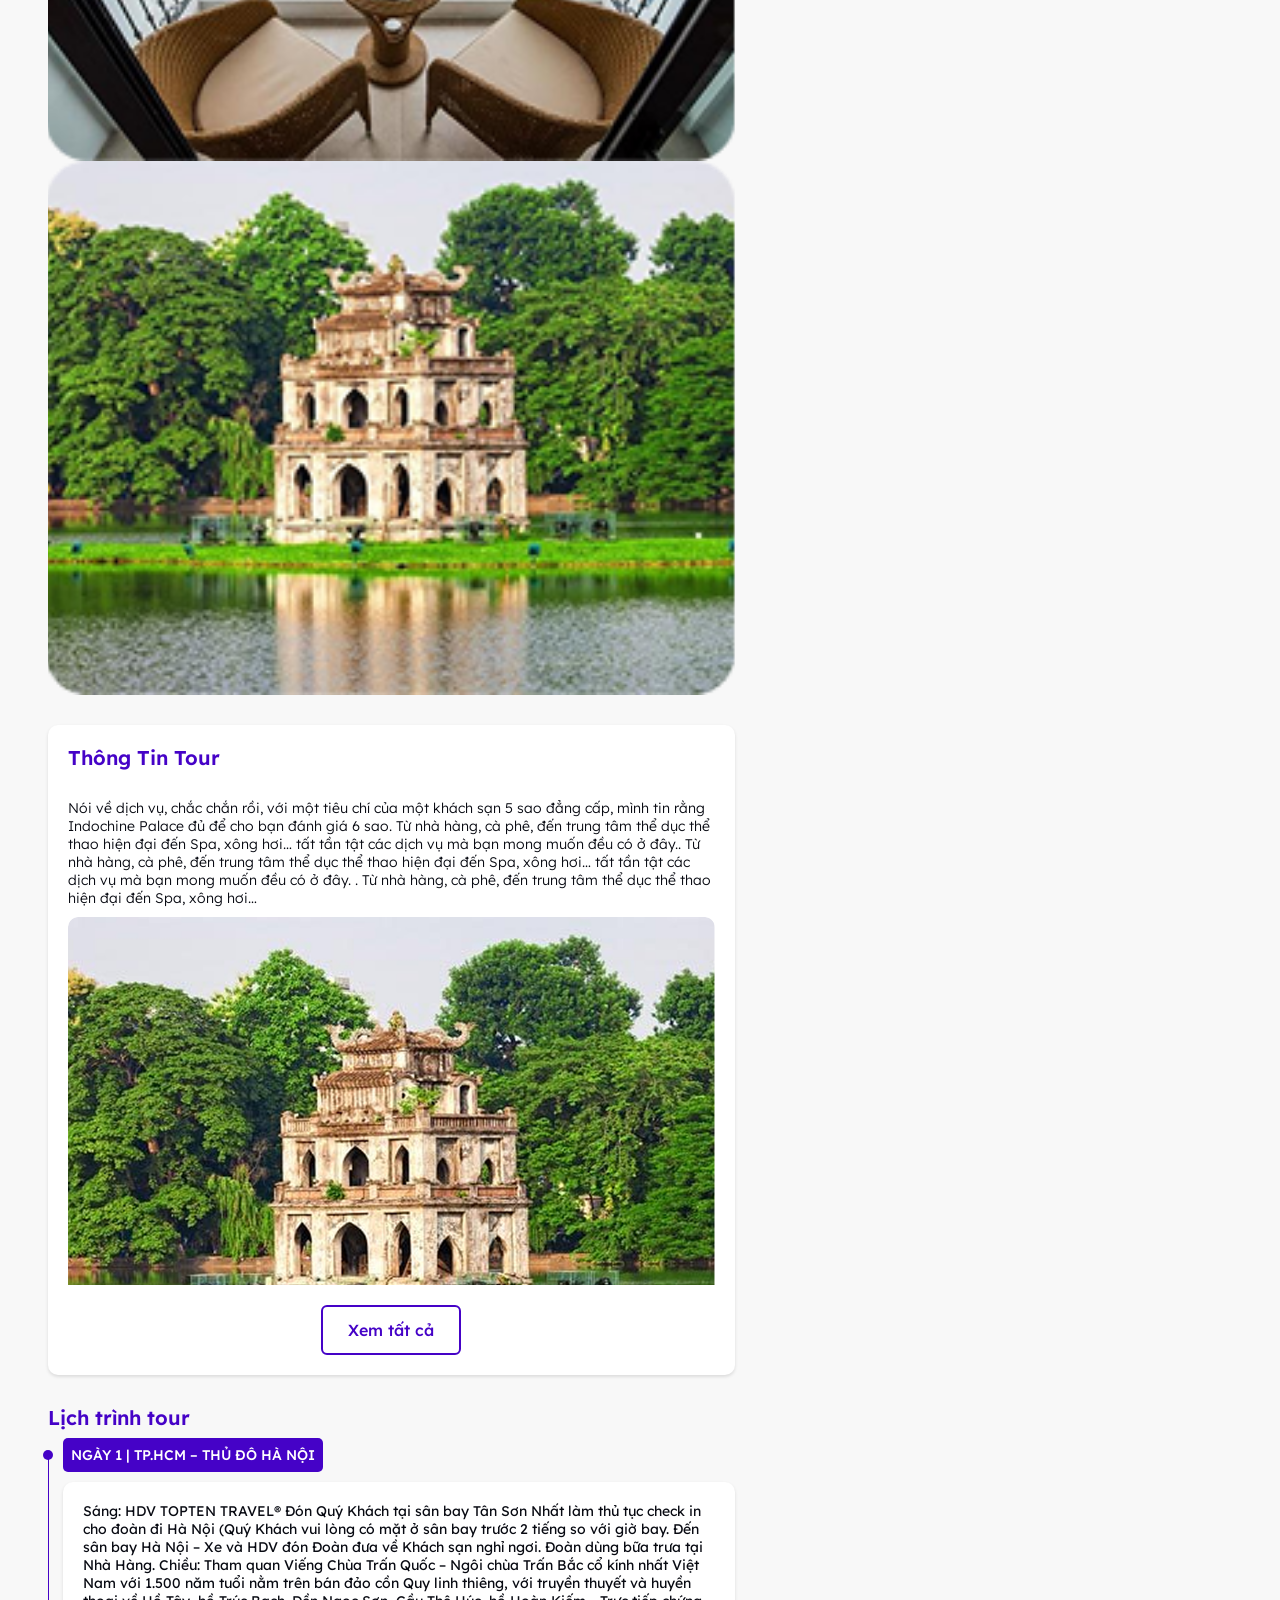
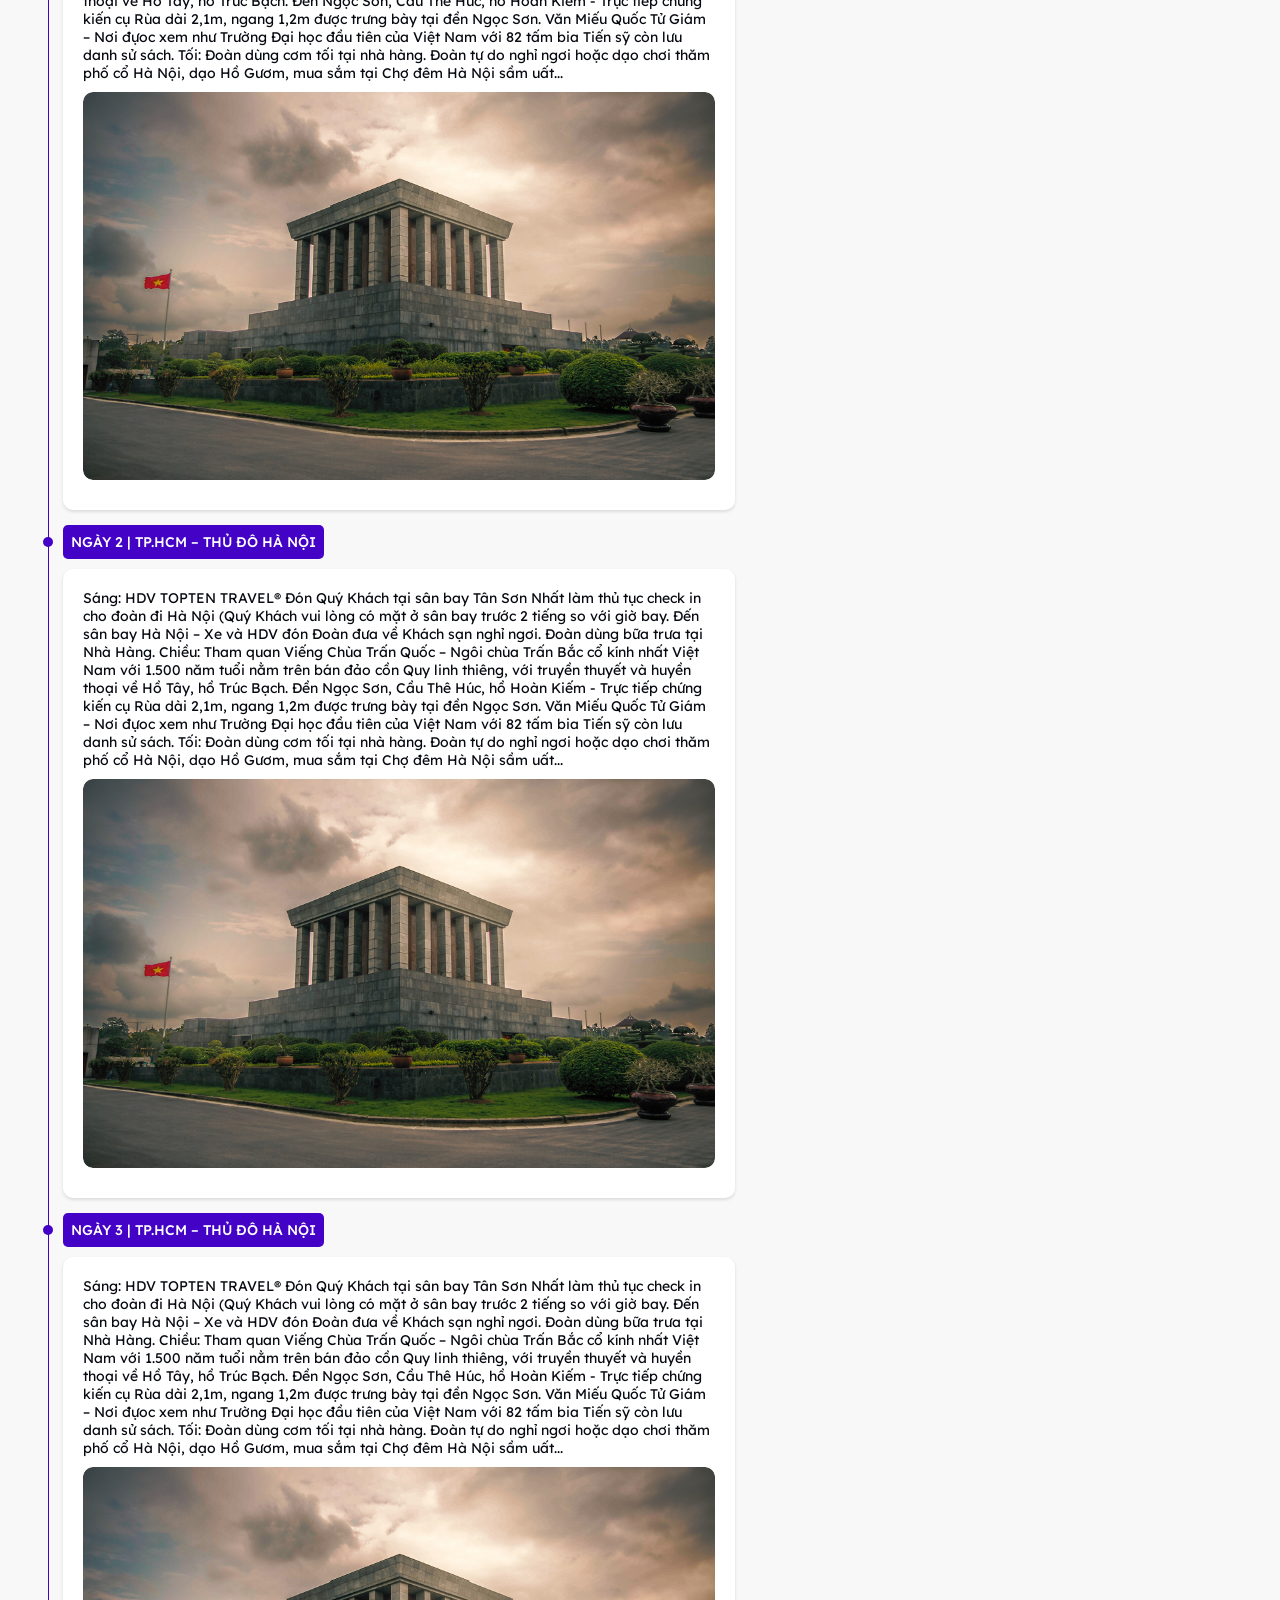
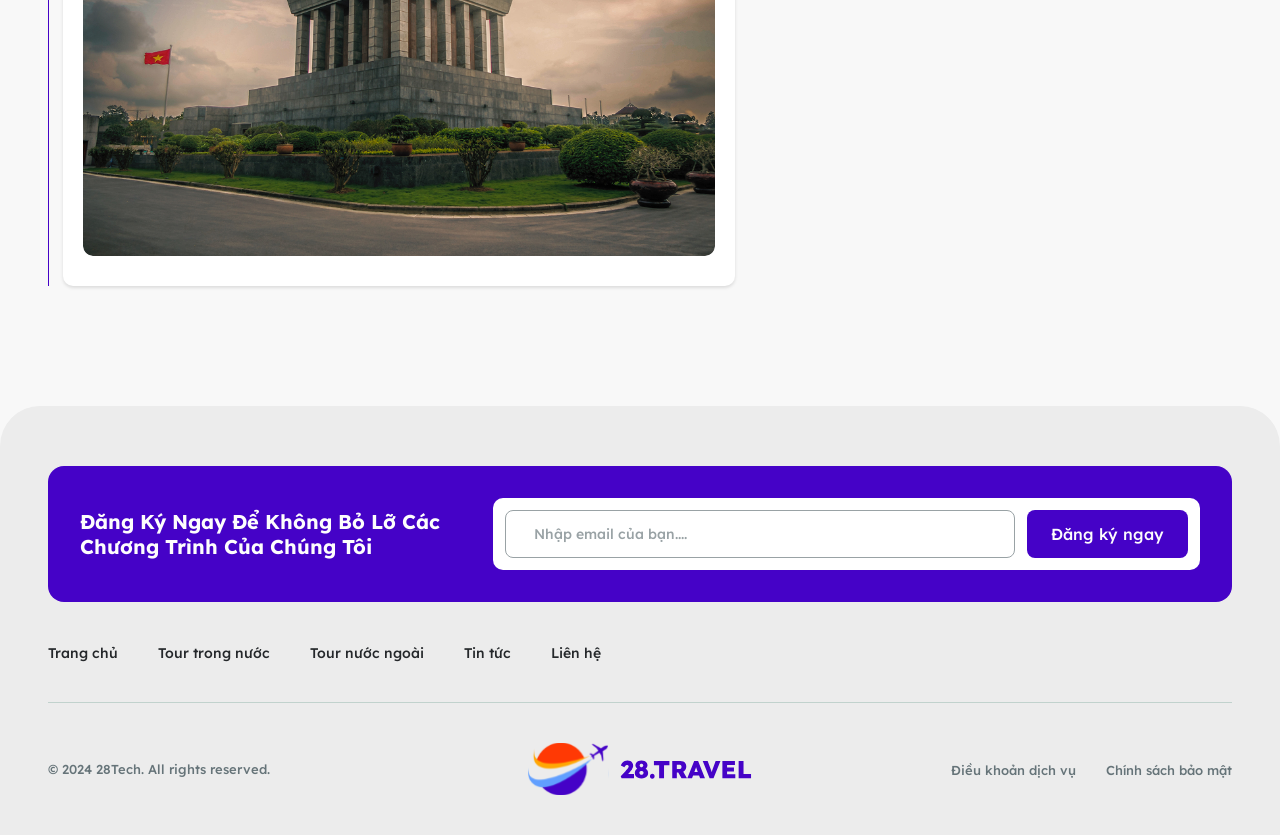
==== commit 39d5ee09: "Hiệu ứng slide Box-Images Section-10 JS" ====
--- a/chi-tiet-tour.html
+++ b/chi-tiet-tour.html
@@ -10,6 +10,8 @@
       integrity="sha512-QeR2VH+lsBE5LSAe1Q5EnTBbe7XTBubt8dG93Y7gidSgdMCr8nVqKcfKAMyN96SV8KDbZVTDXChatu5G2KQGzg=="
       crossorigin="anonymous"
       referrerpolicy="no-referrer" />
+    <link href="https://unpkg.com/aos@2.3.1/dist/aos.css" rel="stylesheet" />
+    <link rel="stylesheet" href="https://cdn.jsdelivr.net/npm/swiper@12/swiper-bundle.min.css" />
     <link rel="stylesheet" href="assets/css/style.css" />
   </head>
   <body>
@@ -127,22 +129,65 @@
           <div class="inner-left">
             <div class="box-images">
               <div class="inner-images-main">
-                <div class="inner-image">
-                  <img src="./assets/images/thongtinmain.png" alt="" />
+                <div class="swiper swiper-box-images-main">
+                  <div class="swiper-wrapper">
+                    <div class="swiper-slide">
+                      <div class="inner-image">
+                        <img src="./assets/images/thongtin.png" alt="" />
+                      </div>
+                    </div>
+                    <div class="swiper-slide">
+                      <div class="inner-image">
+                        <img src="./assets/images/thongtin2.png" alt="" />
+                      </div>
+                    </div>
+                    <div class="swiper-slide">
+                      <div class="inner-image">
+                        <img src="./assets/images/thongtin3.png" alt="" />
+                      </div>
+                    </div>
+                    <div class="swiper-slide">
+                      <div class="inner-image">
+                        <img src="./assets/images/thongtin4.png" alt="" />
+                      </div>
+                    </div>
+                    <div class="swiper-slide">
+                      <div class="inner-image">
+                        <img src="./assets/images/thongtin.png" alt="" />
+                      </div>
+                    </div>
+                  </div>
                 </div>
               </div>
               <div class="inner-images-thumbs">
-                <div class="inner-image">
-                  <img src="./assets/images/thongtin.png" alt="" />
-                </div>
-                <div class="inner-image">
-                  <img src="./assets/images/thongtin2.png" alt="" />
-                </div>
-                <div class="inner-image">
-                  <img src="./assets/images/thongtin3.png" alt="" />
-                </div>
-                <div class="inner-image">
-                  <img src="./assets/images/thongtin4.png" alt="" />
+                <div class="swiper swiper-box-images-thumb">
+                  <div class="swiper-wrapper">
+                    <div class="swiper-slide">
+                      <div class="inner-image">
+                        <img src="./assets/images/thongtin.png" alt="" />
+                      </div>
+                    </div>
+                    <div class="swiper-slide">
+                      <div class="inner-image">
+                        <img src="./assets/images/thongtin2.png" alt="" />
+                      </div>
+                    </div>
+                    <div class="swiper-slide">
+                      <div class="inner-image">
+                        <img src="./assets/images/thongtin3.png" alt="" />
+                      </div>
+                    </div>
+                    <div class="swiper-slide">
+                      <div class="inner-image">
+                        <img src="./assets/images/thongtin4.png" alt="" />
+                      </div>
+                    </div>
+                    <div class="swiper-slide">
+                      <div class="inner-image">
+                        <img src="./assets/images/thongtin.png" alt="" />
+                      </div>
+                    </div>
+                  </div>
                 </div>
               </div>
             </div>
@@ -447,6 +492,8 @@
         </li>
       </ul>
     </nav>
+    <script src="https://unpkg.com/aos@2.3.1/dist/aos.js"></script>
+    <script src="https://cdn.jsdelivr.net/npm/swiper@12/swiper-bundle.min.js"></script>
     <script src="./assets/js/script.js"></script>
   </body>
 </html>
--- a/assets/css/style.css
+++ b/assets/css/style.css
@@ -20,6 +20,7 @@
 img {
   display: block;
 }
+
 /* Container */
 .container {
   width: 1184px;
@@ -604,26 +605,26 @@
 }
 .section-2 .inner-list {
   width: 75%;
-  display: grid;
+  /* display: grid;
   grid-template-columns: repeat(3, 1fr);
-  gap: 20px;
-}
-@media (max-width: 1119.98px) {
+  gap: 20px; */
+}
+@media (max-width: 1199.98px) {
+  .section-2 .inner-info {
+    width: calc(32% - 32px);
+  }
+  .section-2 .inner-list {
+    width: 68%;
+    /* grid-template-columns: repeat(2, 1fr); */
+  }
+}
+@media (max-width: 991.98px) {
   .section-2 .inner-info {
     width: calc(50% - 32px);
   }
   .section-2 .inner-list {
-    width: 68%;
-    grid-template-columns: repeat(2, 1fr);
-  }
-}
-@media (max-width: 991.98px) {
-  .section-2 .inner-info {
-    width: calc(32% - 32px);
-  }
-  .section-2 .inner-list {
     width: 50%;
-    grid-template-columns: 1fr;
+    /* grid-template-columns: 1fr; */
   }
 }
 @media (max-width: 575.98px) {
@@ -782,22 +783,37 @@
 .section-3 {
   padding-bottom: 60px;
 }
-.section-3 .inner-wrap {
+/* .section-3 .inner-wrap {
   display: grid;
   grid-template-columns: repeat(3, 1fr);
   gap: 20px;
-}
-.section-3 .inner-wrap .inner-item {
+} */
+.section-3 .inner-item {
   aspect-ratio: 382/269;
   border-radius: 10px;
   overflow: hidden;
 }
-.section-3 .inner-wrap .inner-item img {
+.section-3 .inner-item img {
   width: 100%;
   height: 100%;
   object-fit: cover;
 }
-
+.section-3 .swiper-wrapper {
+  padding-bottom: 45px;
+}
+.section-3 .swiper-pagination {
+  bottom: 0;
+  font-size: 15px;
+}
+.section-3 .swiper-pagination-bullet {
+  width: 15px;
+  height: 15px;
+  background-color: #d9d9d9;
+}
+.section-3 .swiper-pagination-bullet-active,
+.section-3 .swiper-pagination-bullet:hover {
+  background-color: var(--color-primary);
+}
 /* End Section 3 */
 .box-title {
   margin-top: 0;
@@ -813,18 +829,28 @@
     font-size: 24px;
     margin-bottom: 25px;
   }
-  .section-3 .inner-wrap {
+  /* .section-3 .inner-wrap {
     grid-template-columns: repeat(2, 1fr);
-  }
+  } */
 }
 @media (max-width: 575.98px) {
   .section-3 {
     padding-bottom: 45px;
   }
-  .section-3 .inner-wrap {
+  .section-3 .swiper-wrapper {
+    padding-bottom: 30px;
+  }
+
+  .section-3 .swiper-pagination-bullet {
+    width: 10px;
+    height: 10px;
+  }
+  /* .section-3 .inner-wrap {
     grid-template-columns: repeat(1, 1fr);
-  }
-}
+  } */
+}
+/* End Box */
+
 /* Section-4 */
 .section-4 {
   padding-bottom: 60px;
@@ -1722,11 +1748,11 @@
   height: 100%;
   object-fit: cover;
 }
-.box-images .inner-images-thumbs {
+/* .box-images .inner-images-thumbs {
   display: grid;
   grid-template-columns: repeat(4, 1fr);
   gap: 10px;
-}
+} */
 .box-images .inner-images-thumbs .inner-image {
   aspect-ratio: 166/129;
   border-radius: 10px;
@@ -1743,9 +1769,9 @@
     margin-bottom: 15px;
     gap: 5px;
   }
-  .box-images .inner-images-thumbs {
+  /* .box-images .inner-images-thumbs {
     gap: 5px;
-  }
+  } */
 }
 
 /* End Box Images */
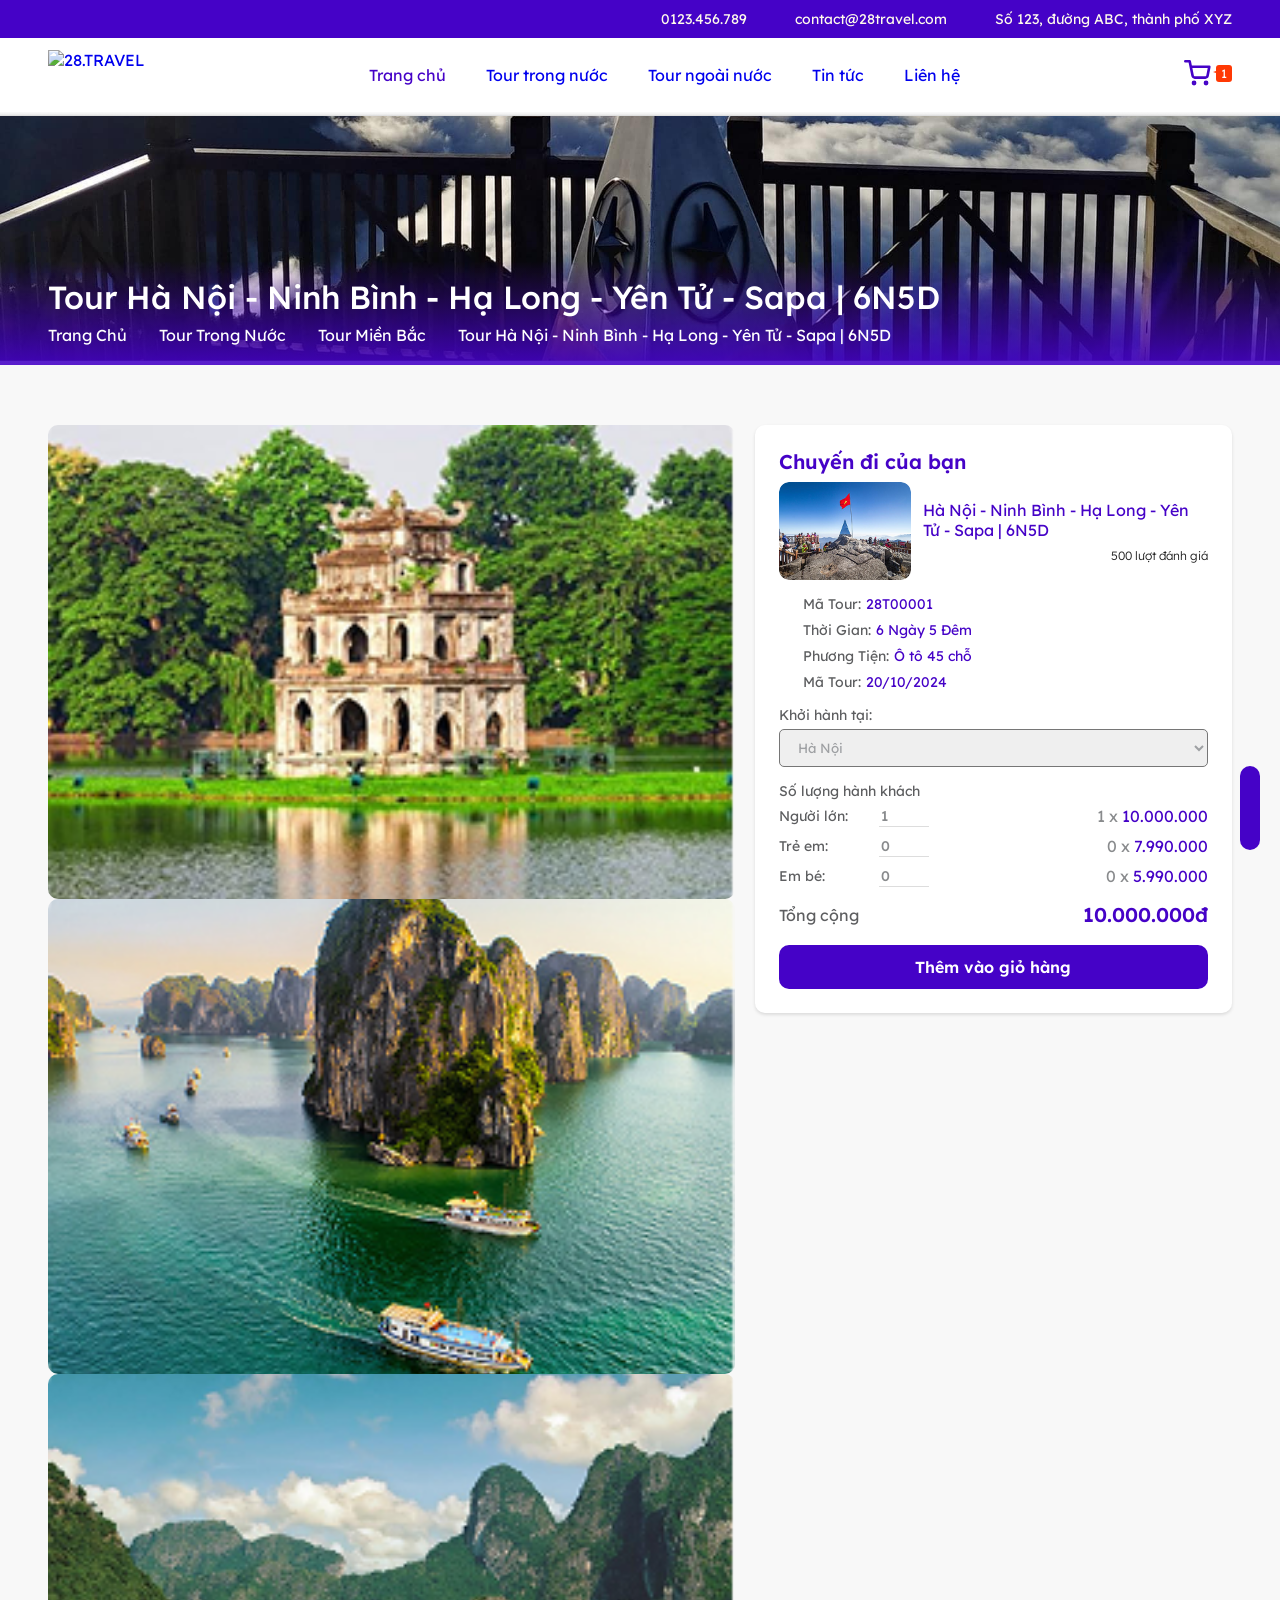
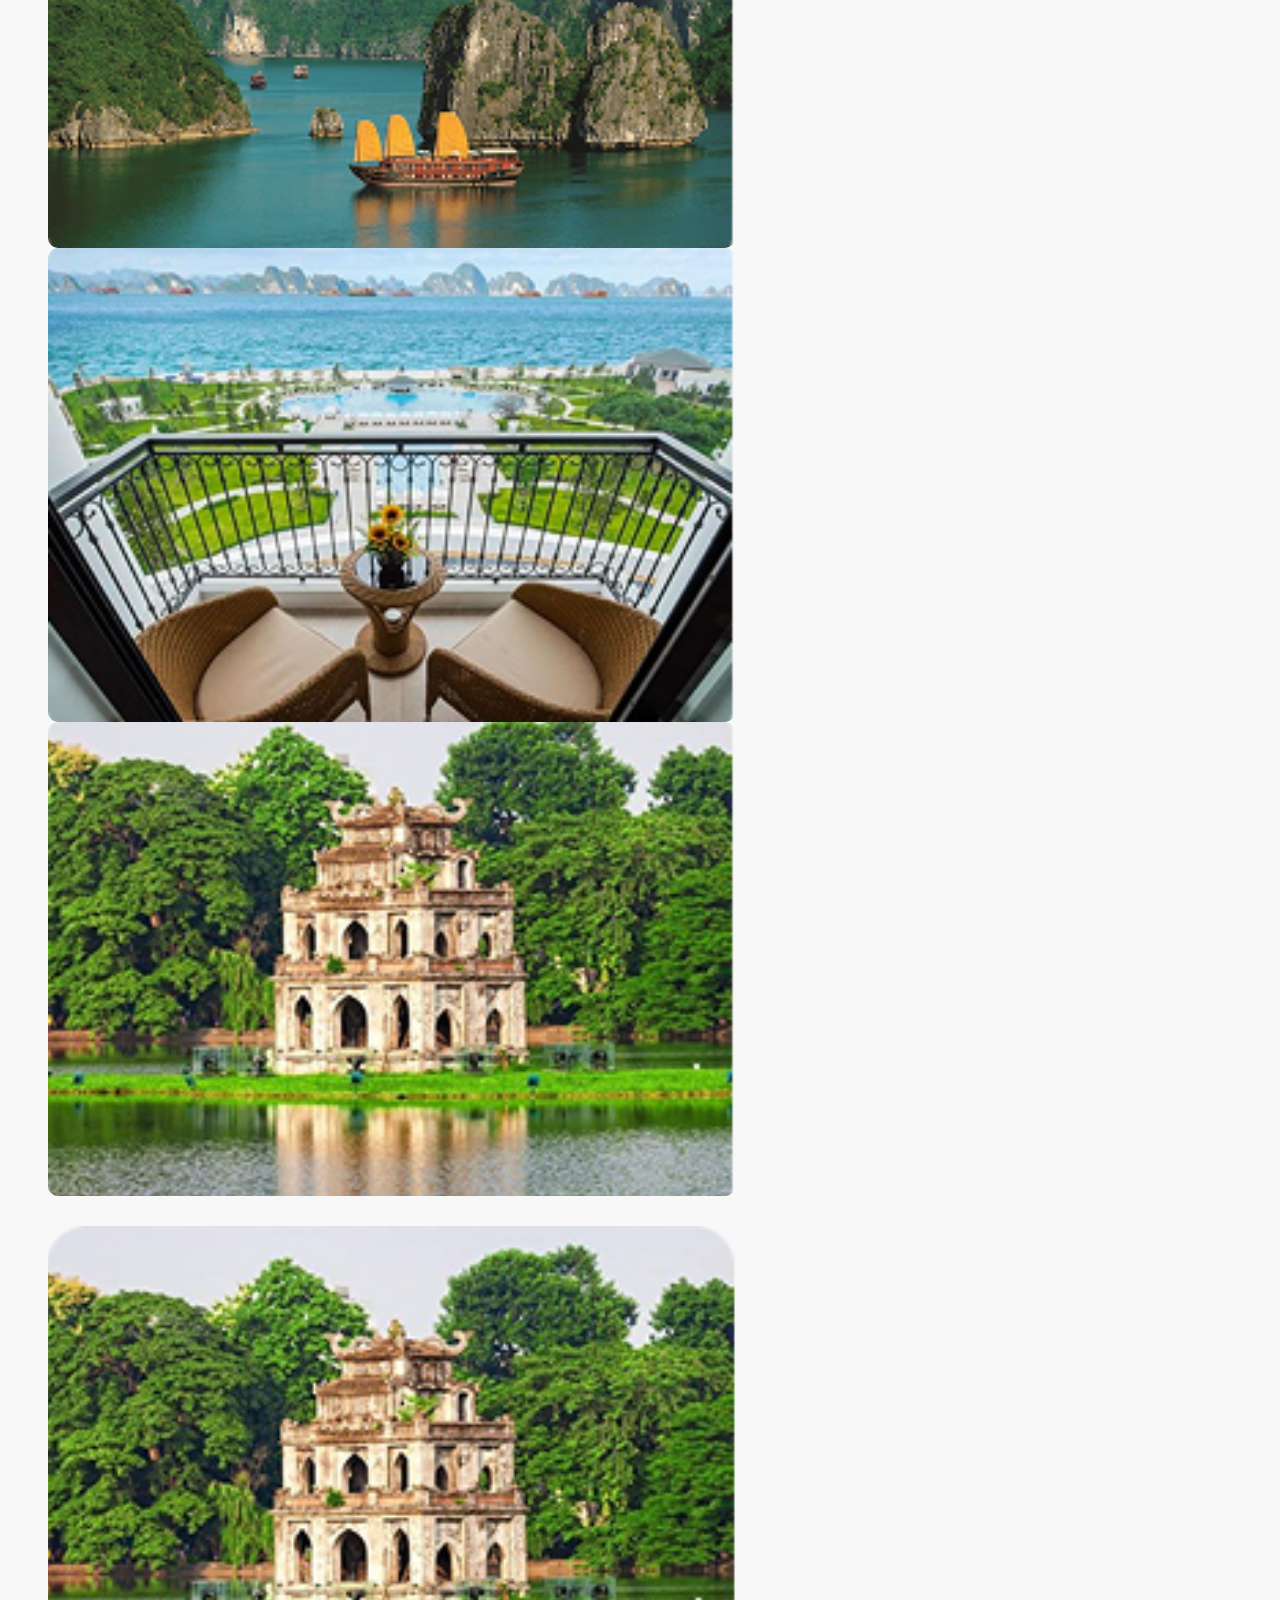
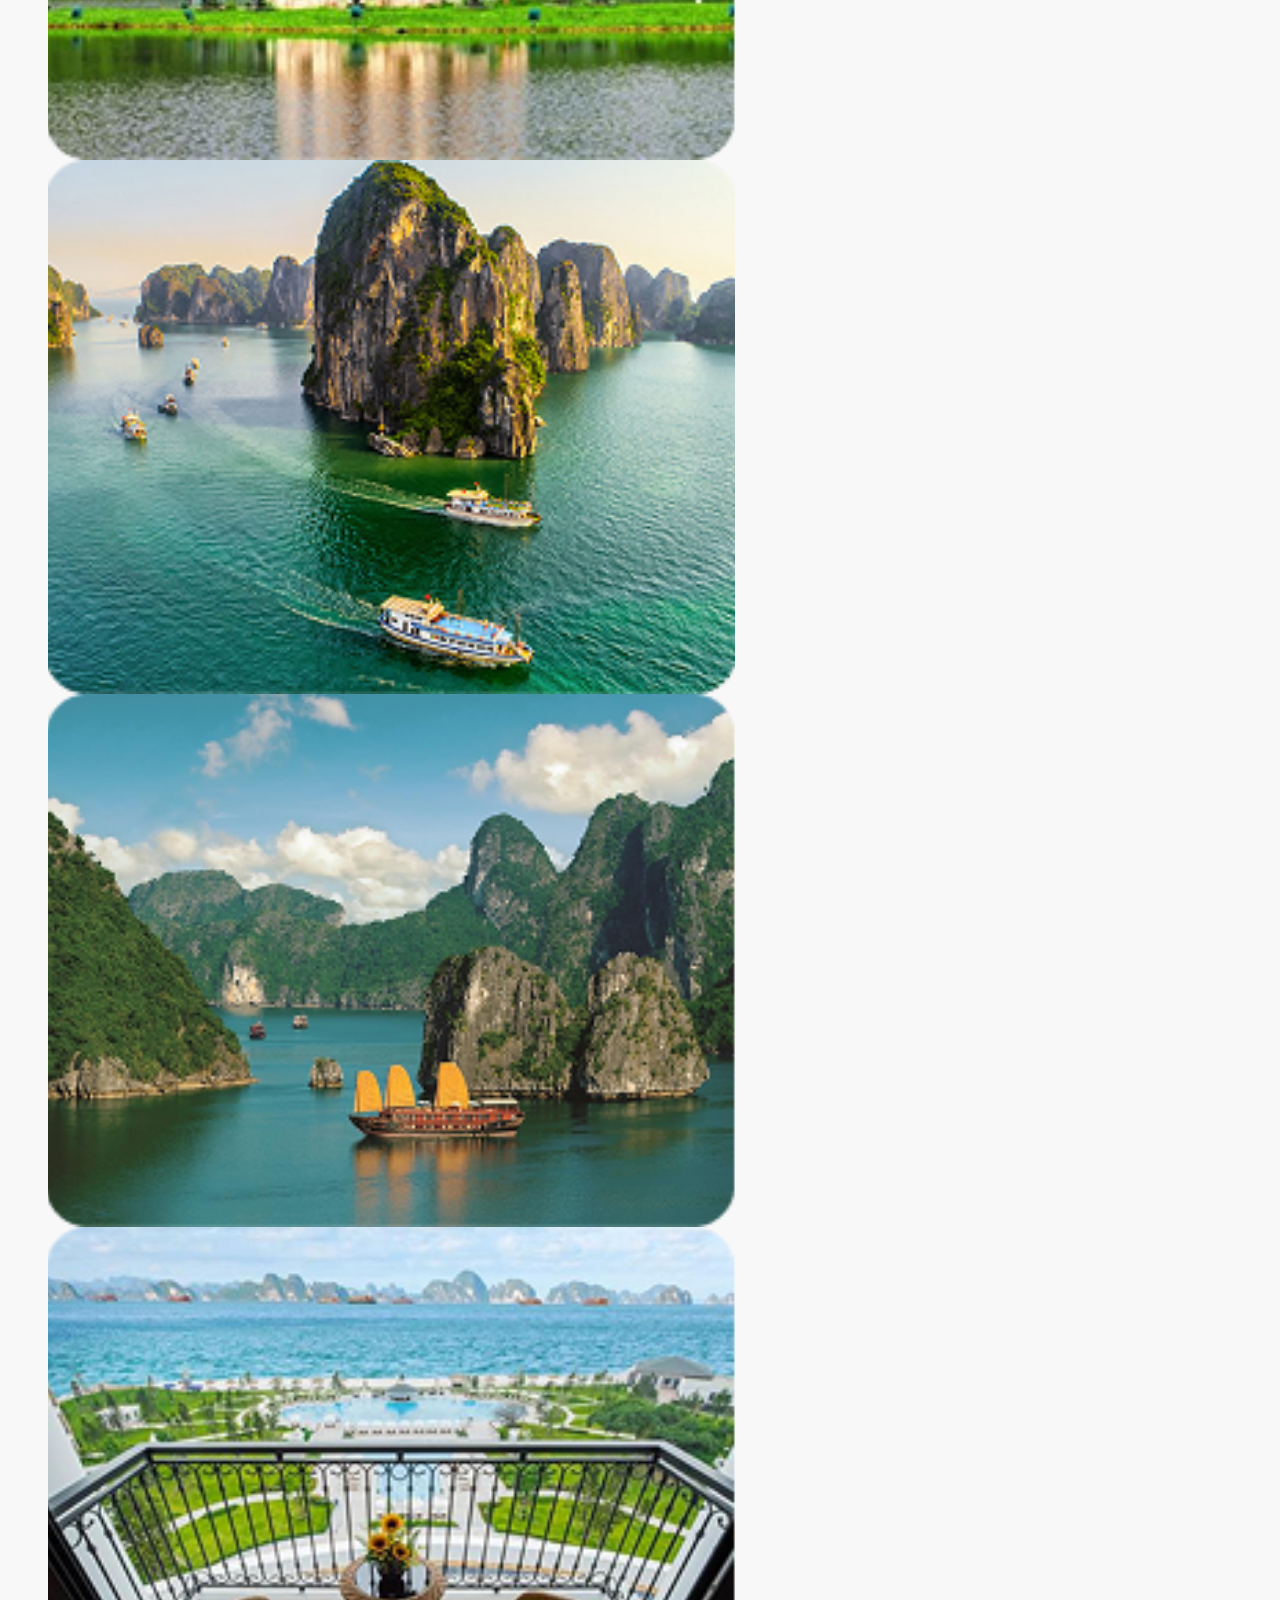
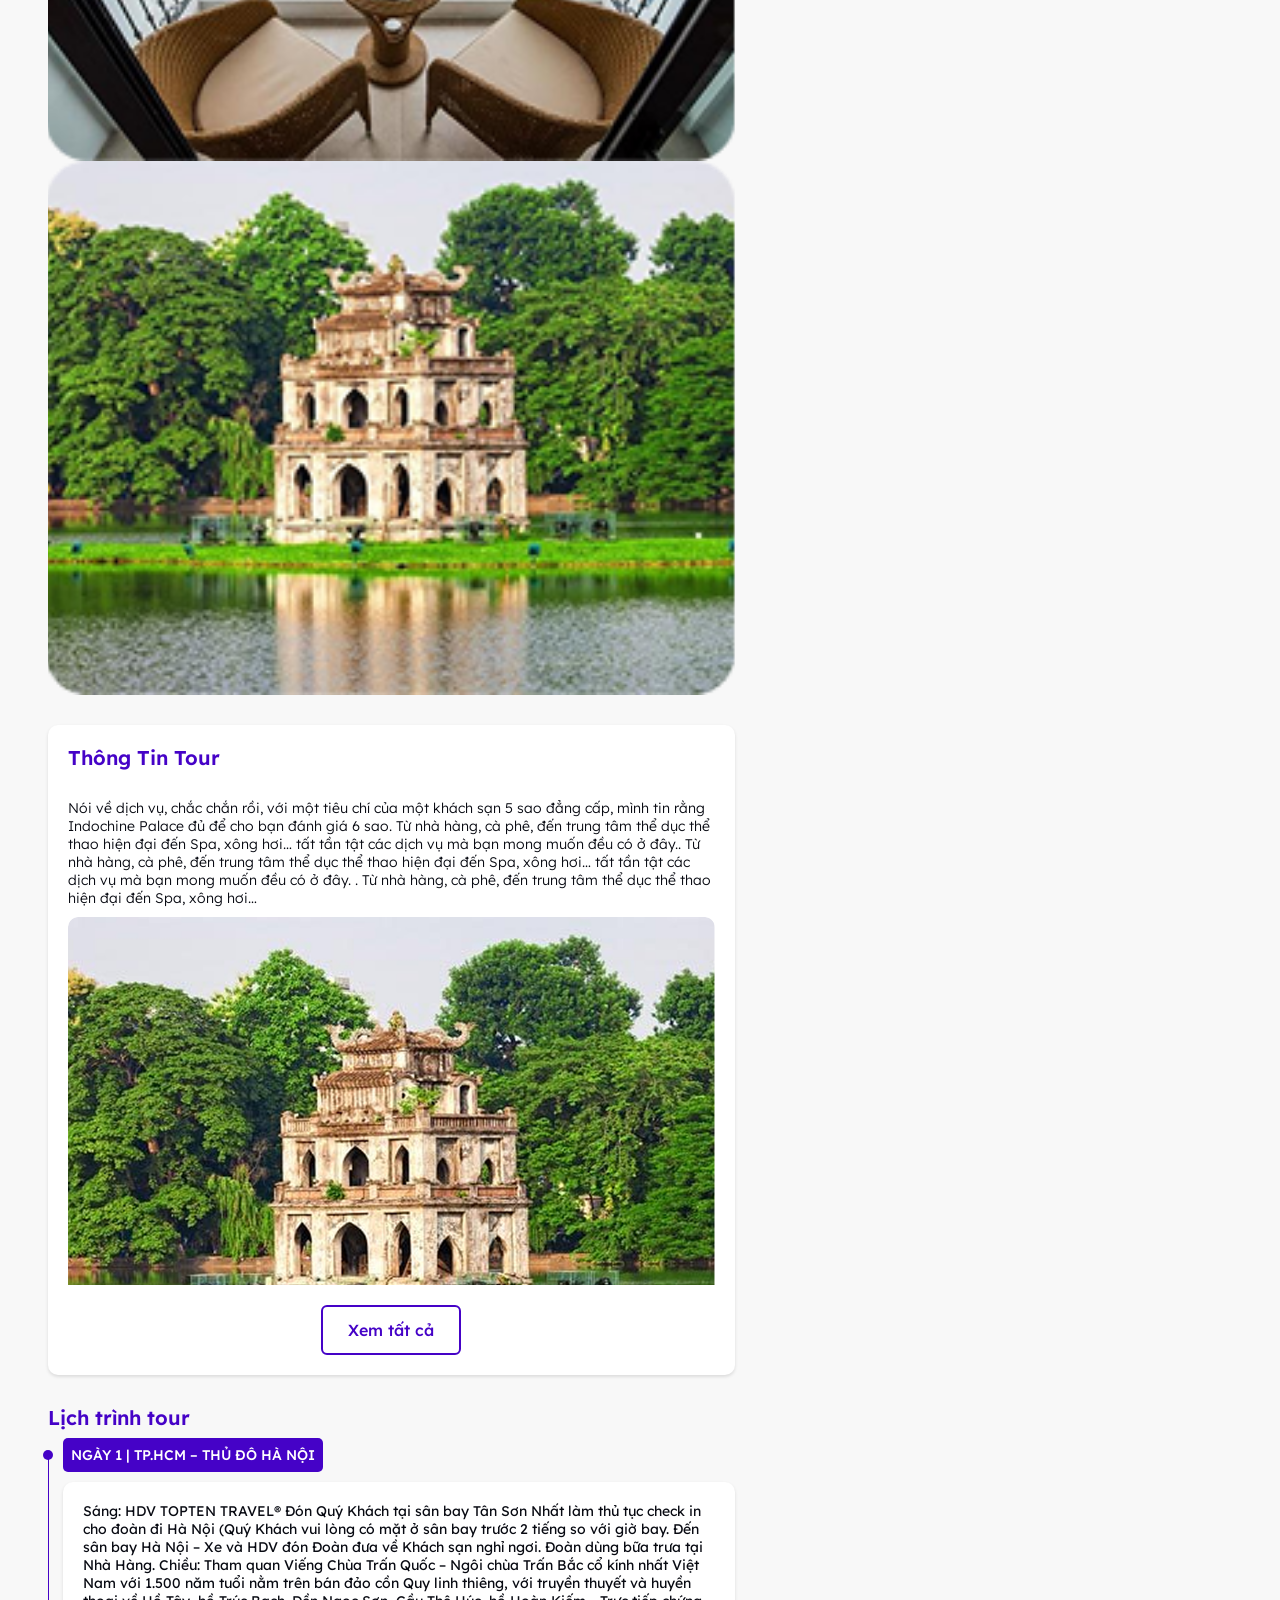
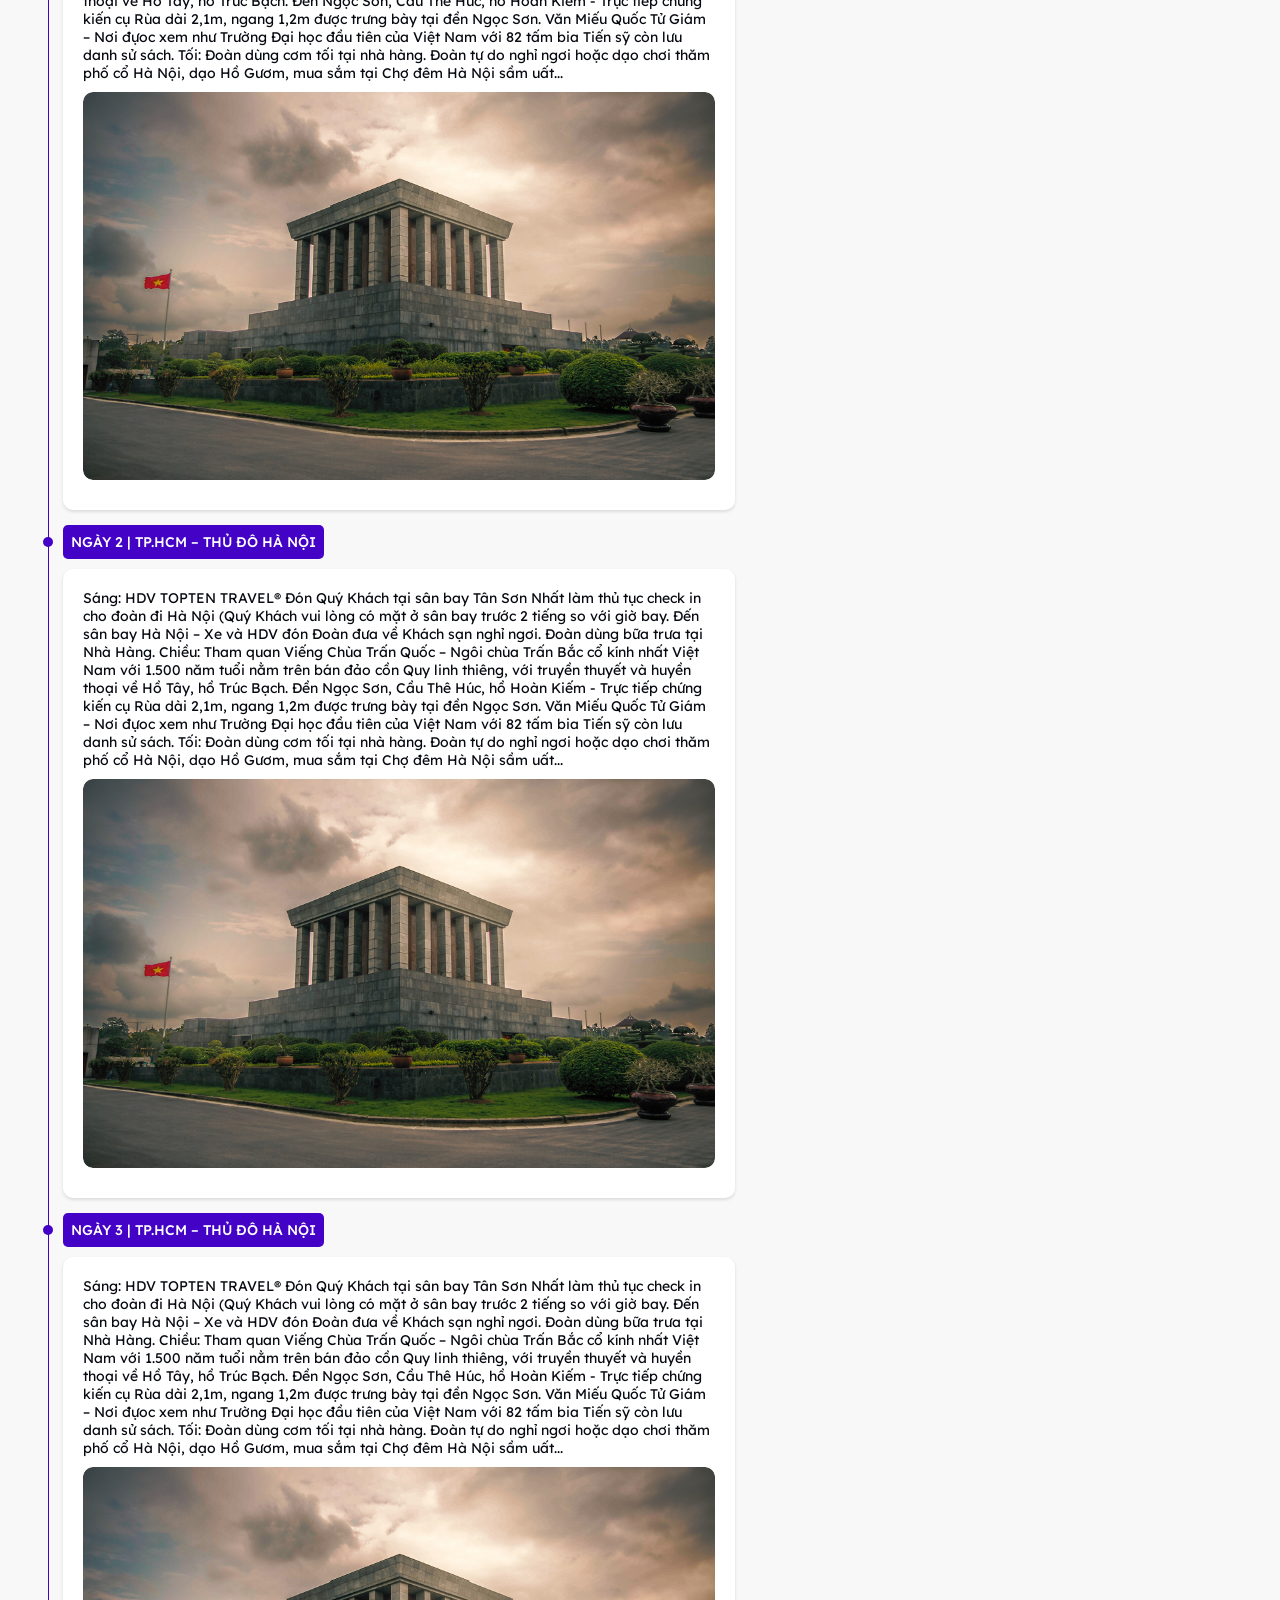
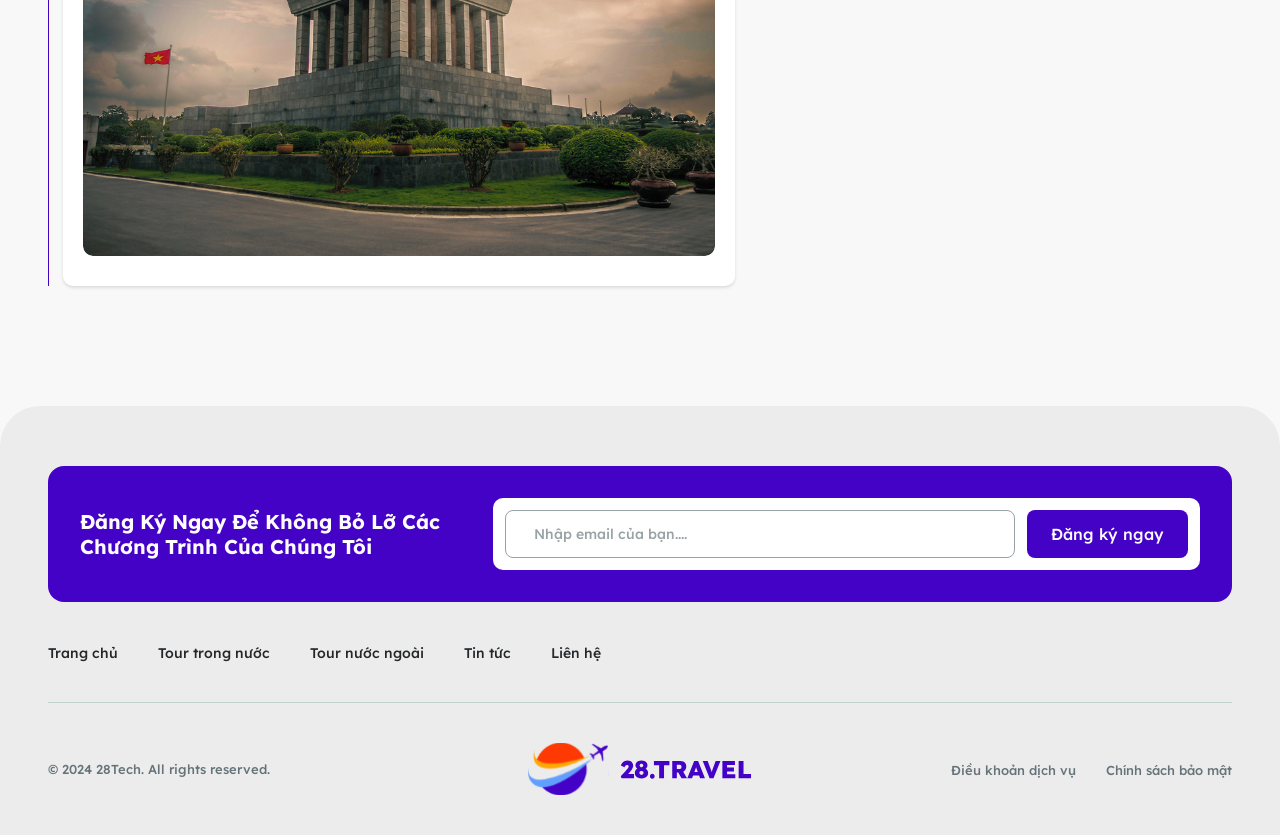
==== commit 07701a5a: "Tích hợp thư viện Validate cho form để lại email liên hệ" ====
--- a/chi-tiet-tour.html
+++ b/chi-tiet-tour.html
@@ -12,6 +12,12 @@
       referrerpolicy="no-referrer" />
     <link href="https://unpkg.com/aos@2.3.1/dist/aos.css" rel="stylesheet" />
     <link rel="stylesheet" href="https://cdn.jsdelivr.net/npm/swiper@12/swiper-bundle.min.css" />
+    <link
+      rel="stylesheet"
+      href="https://cdnjs.cloudflare.com/ajax/libs/viewerjs/1.15.2/viewer.min.css"
+      integrity="sha512-V+9VNsL/kRyvsR9hQJasvvUfN3uSdzTDnehmMIpV/86oBdCsmorEt+yMlDVce+yhv69xM1GCurzRGapWsqIlHg=="
+      crossorigin="anonymous"
+      referrerpolicy="no-referrer" />
     <link rel="stylesheet" href="assets/css/style.css" />
   </head>
   <body>
@@ -411,8 +417,8 @@
       <div class="container">
         <div class="inner-top">
           <h2 class="inner-title">Đăng ký ngay để không bỏ lỡ các chương trình của chúng tôi</h2>
-          <form class="inner-form">
-            <input type="email" placeholder="Nhập email của bạn...." />
+          <form class="inner-form" id="email-form">
+            <input type="email" id="email-input" name="email" placeholder="Nhập email của bạn...." />
             <button class="button-outline">Đăng ký ngay</button>
           </form>
         </div>
@@ -494,6 +500,12 @@
     </nav>
     <script src="https://unpkg.com/aos@2.3.1/dist/aos.js"></script>
     <script src="https://cdn.jsdelivr.net/npm/swiper@12/swiper-bundle.min.js"></script>
+    <script
+      src="https://cdnjs.cloudflare.com/ajax/libs/viewerjs/1.15.2/viewer.min.js"
+      integrity="sha512-RE1c8r+KlbllMFzXjthZ9+DduJ0K4oZbzEW8qjALOaYi+CunDmOEYfToz47YzW5htFbxvBSCS9dLvsTFraYCIQ=="
+      crossorigin="anonymous"
+      referrerpolicy="no-referrer"></script>
+    <script src="https://unpkg.com/just-validate@latest/dist/just-validate.production.min.js"></script>
     <script src="./assets/js/script.js"></script>
   </body>
 </html>
--- a/assets/css/style.css
+++ b/assets/css/style.css
@@ -1108,6 +1108,17 @@
   border-radius: 10px;
   gap: 12px;
   padding: 12px;
+  position: relative;
+}
+.footer .inner-top .inner-form .just-validate-error-label {
+  position: absolute;
+  left: 14px;
+  top: 104%;
+  color: #fff !important;
+  font-size: 12px;
+}
+.footer .inner-top .inner-form input.just-validate-error-field {
+  border-color: red;
 }
 .footer .inner-top .inner-form input {
   flex: 1;
